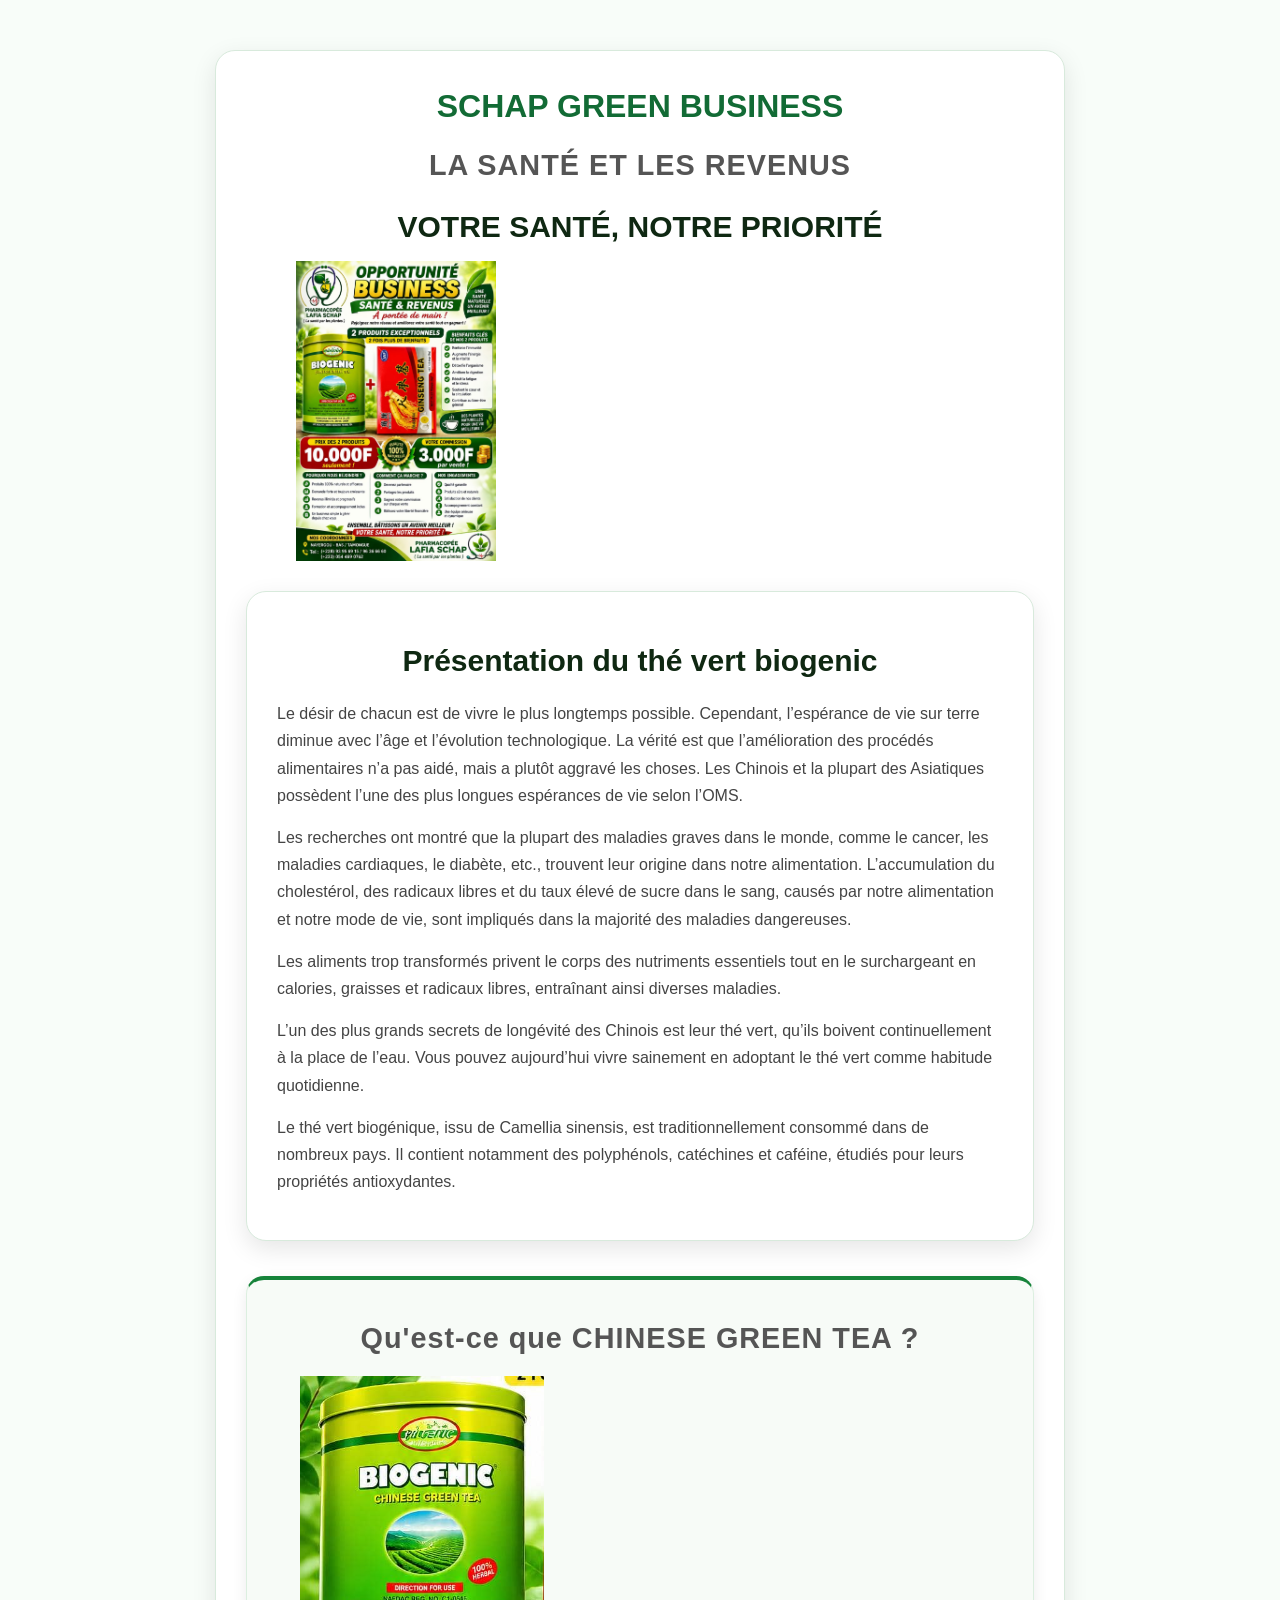
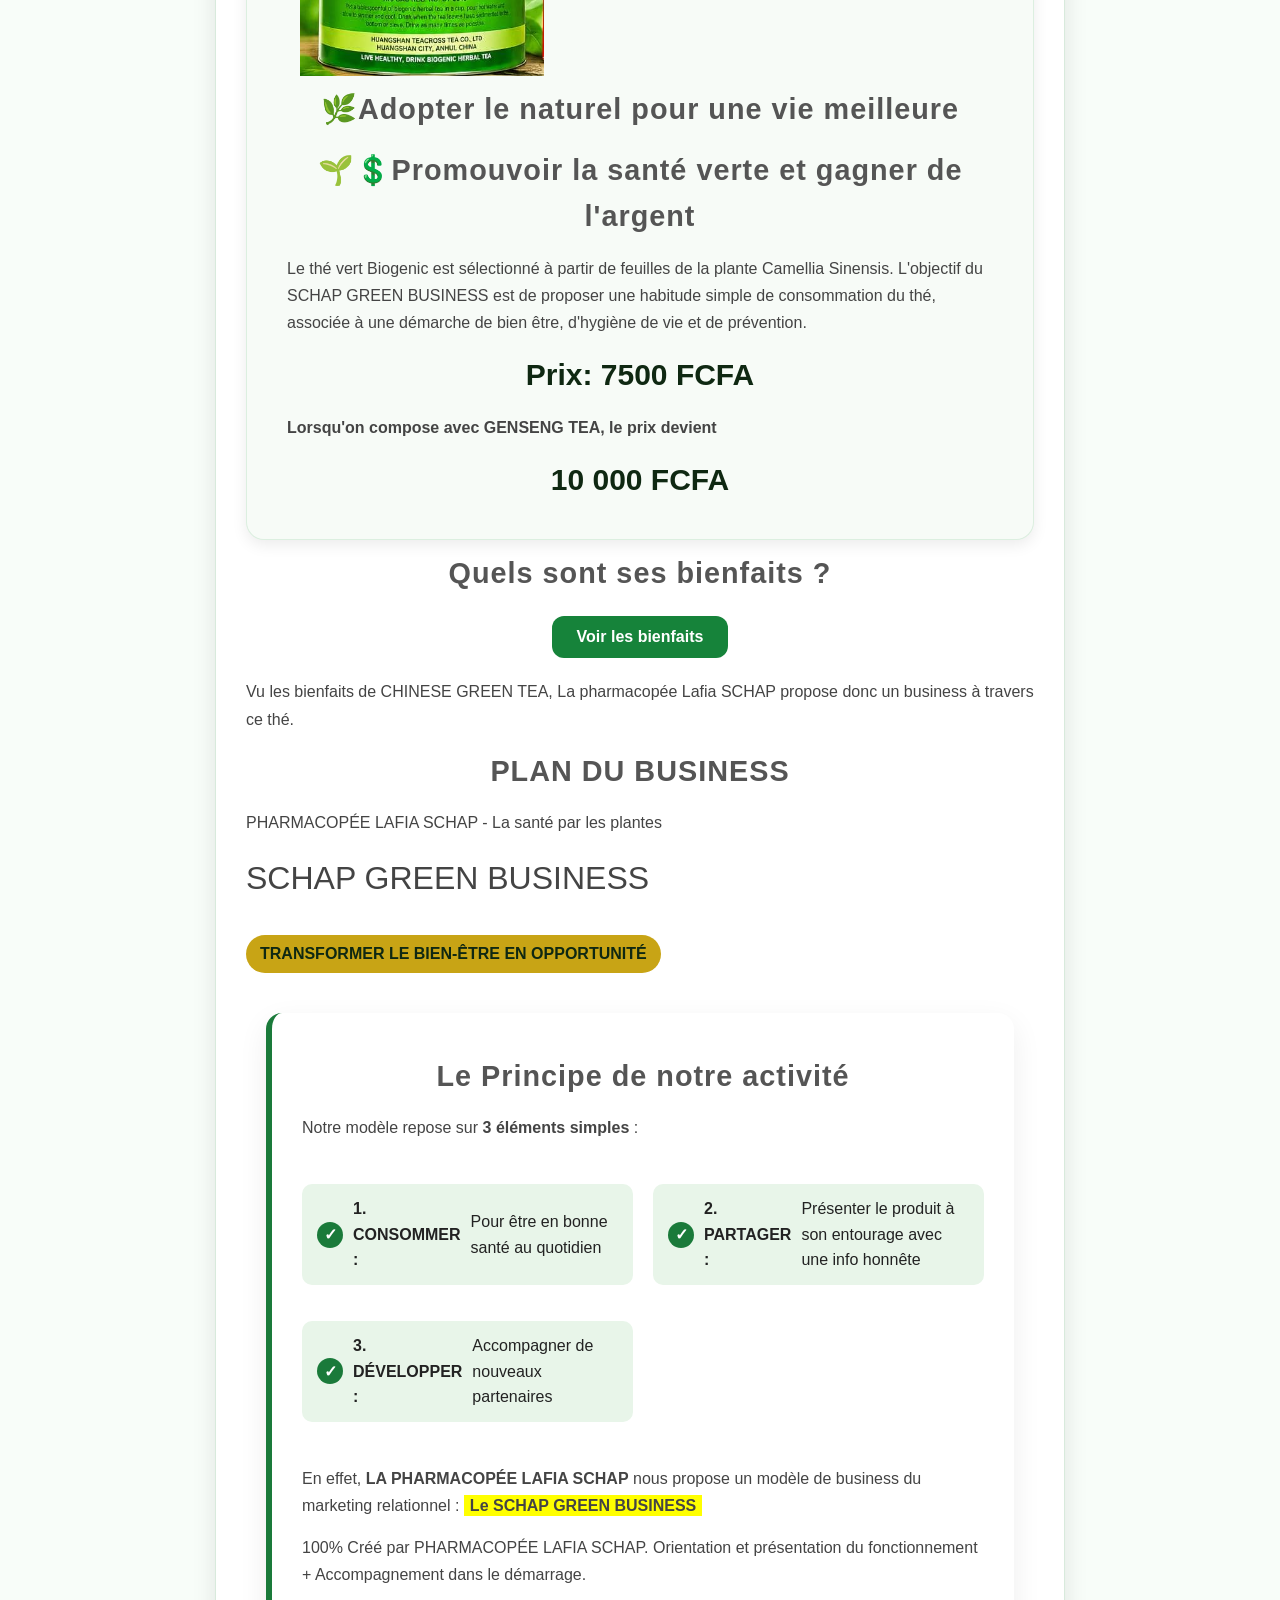
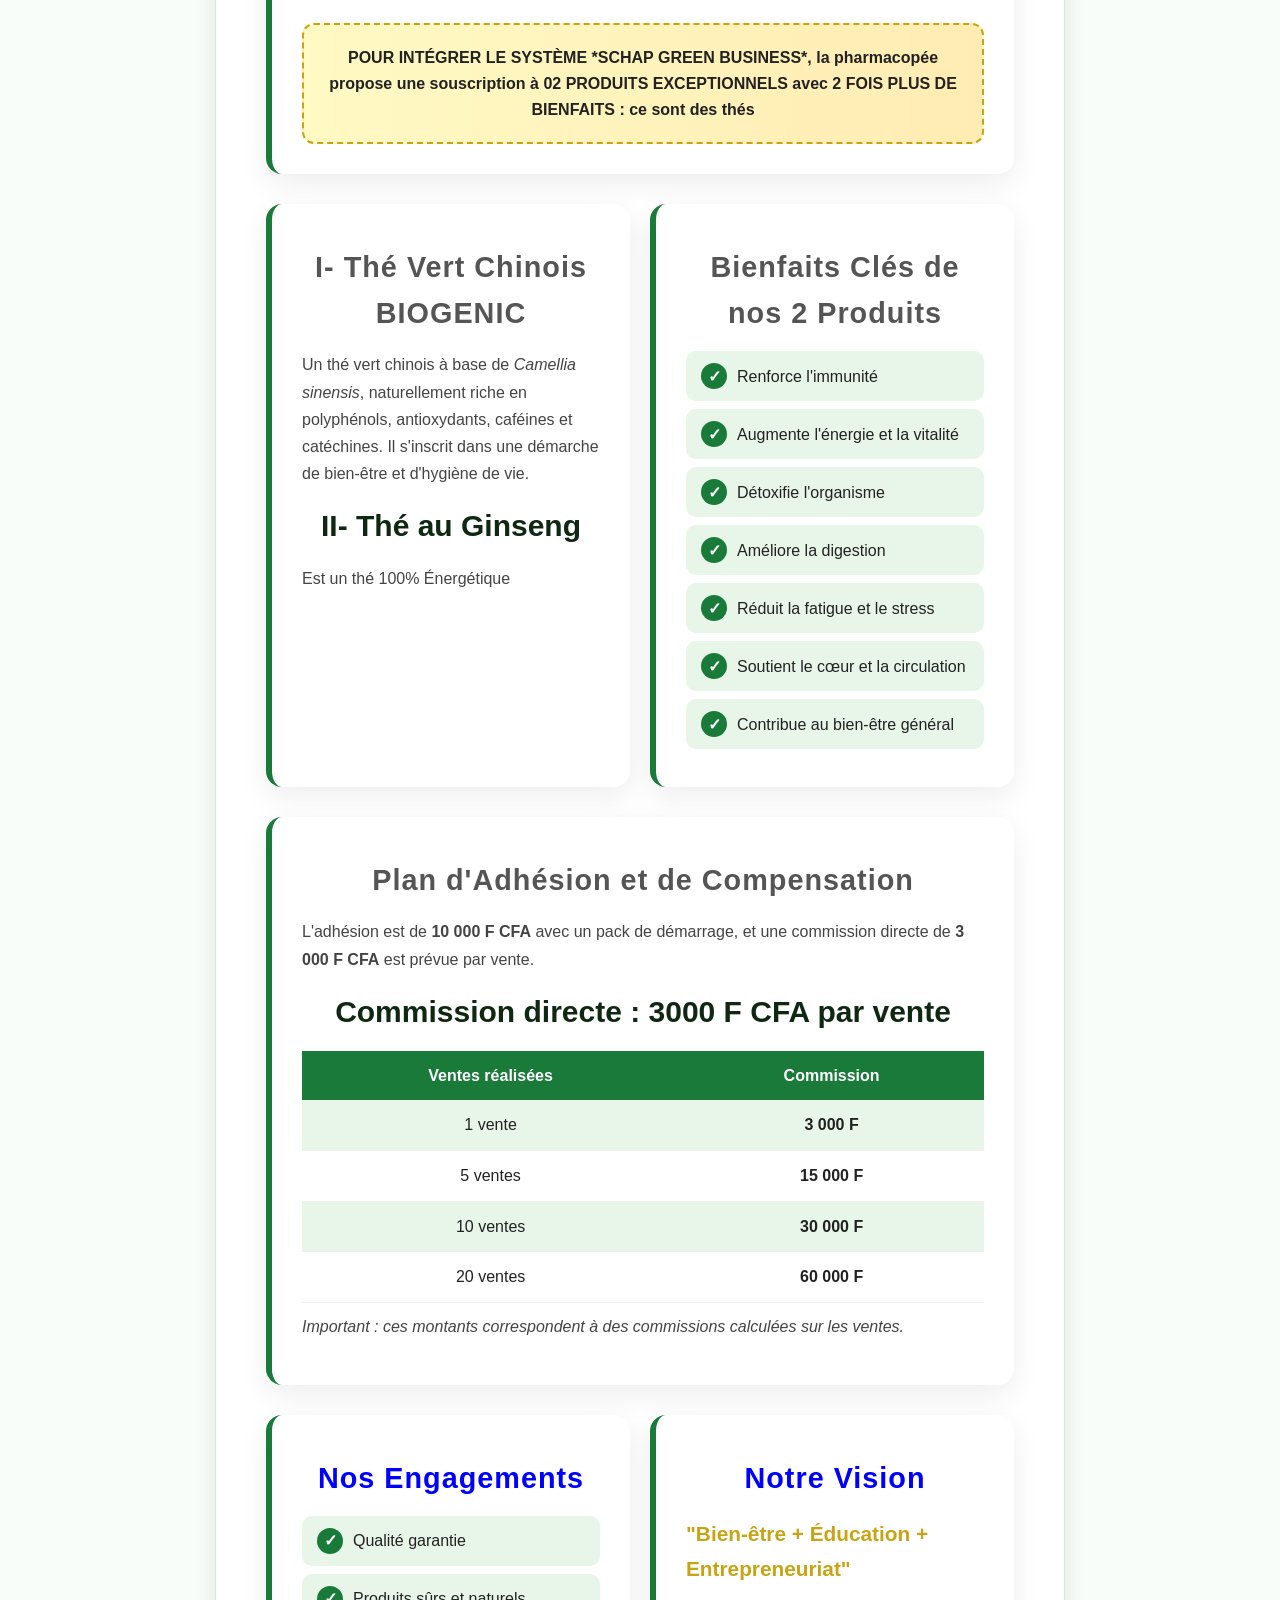
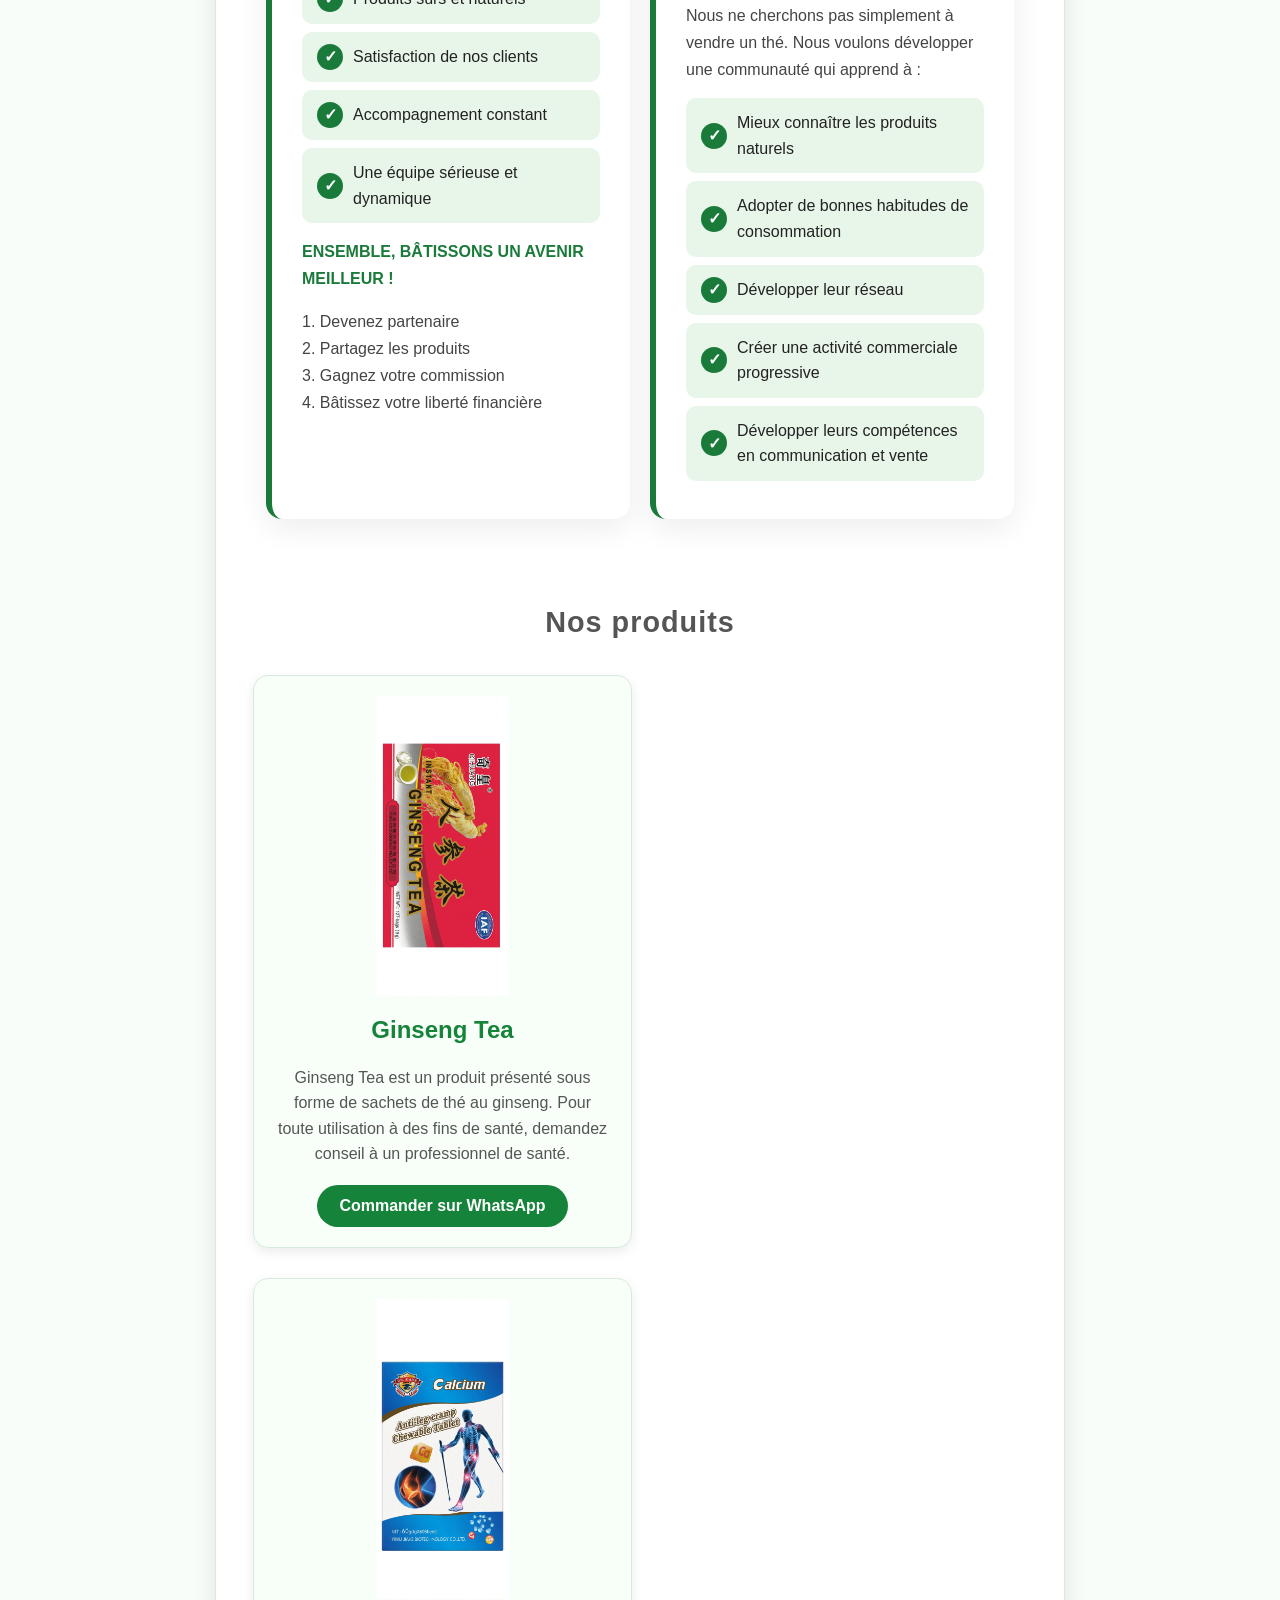
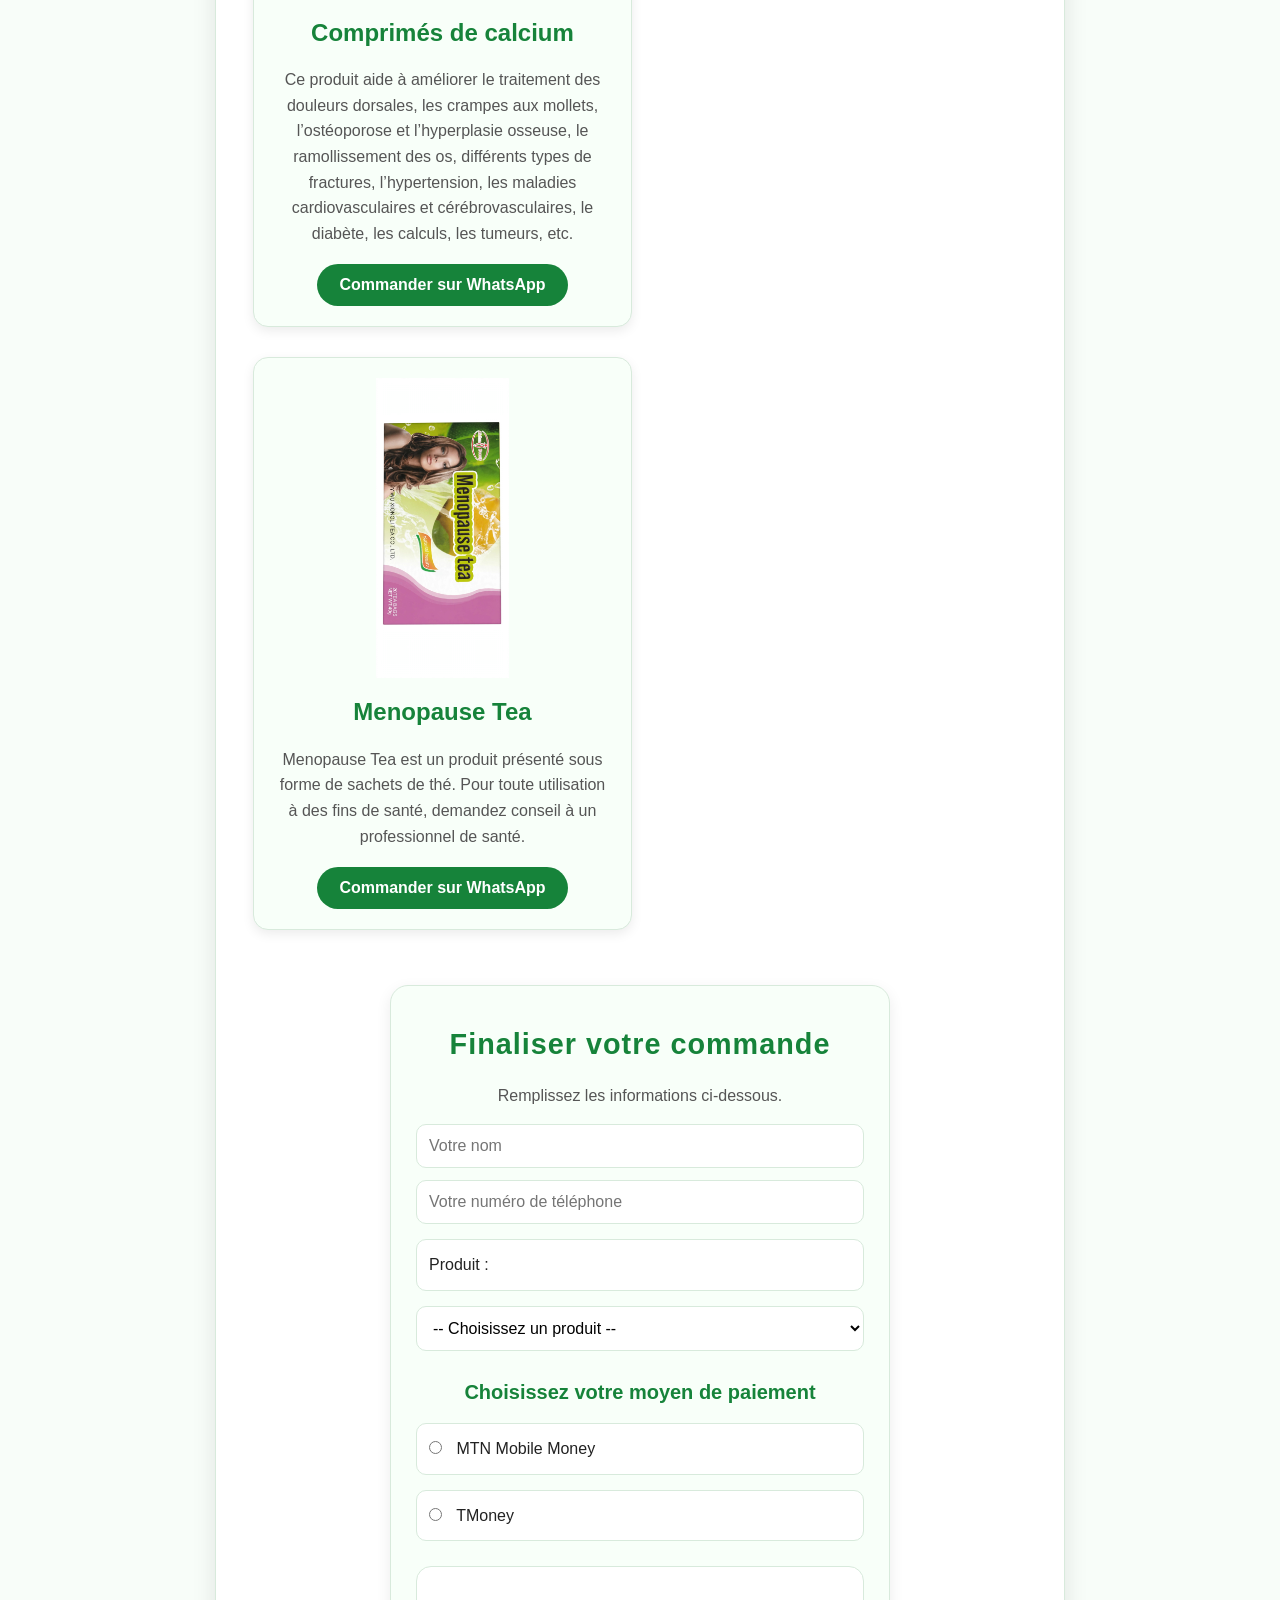
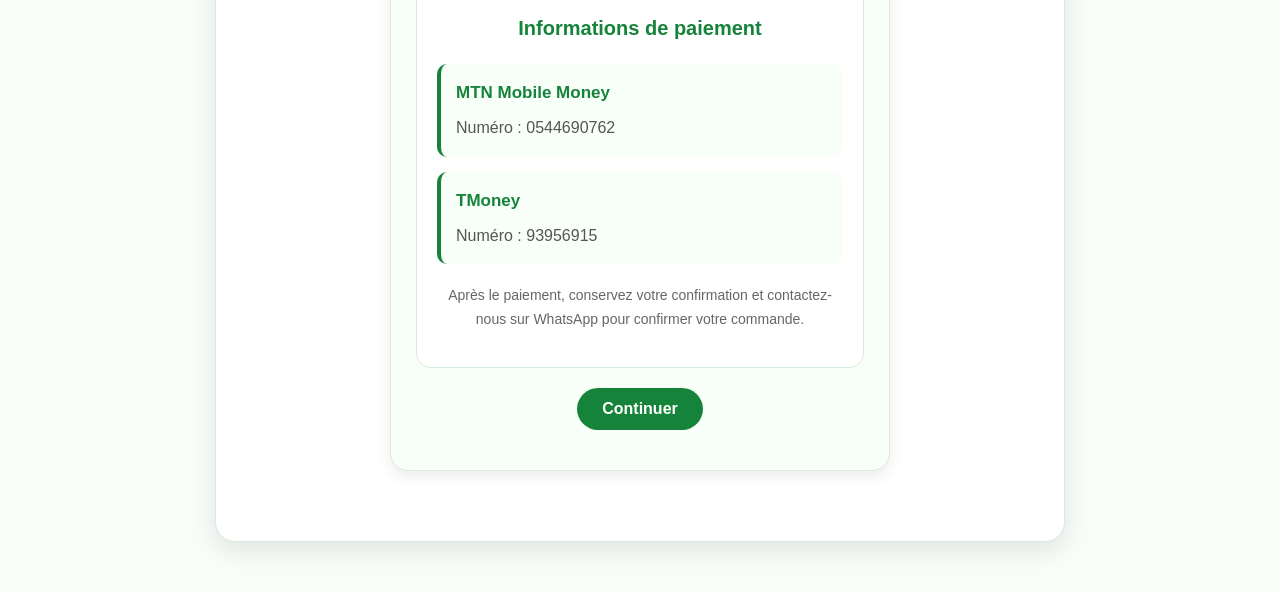
==== index.html @ 735bdfb8 "Update index.html" ====
<!DOCTYPE html>
<html lang="fr">

<head>
    <meta charset="UTF-8">
    <meta name="viewport" content="width=device-width, initial-scale=1.0">

    <title>SCHAP GREEN BUSINESS</title>

    <link rel="stylesheet" href="pharmacopee.css">
</head>

<body>

    <div class="carte1">

        <h1>SCHAP GREEN BUSINESS</h1>

        <h2>LA SANTÉ ET LES REVENUS</h2>

        <h3>VOTRE SANTÉ, NOTRE PRIORITÉ</h3>

        
<img src="business.jpg" alt="business">
        
        

        
      <div class="carte1">
          <h3>Présentation du thé vert biogenic </h3>
          <p>
              Le désir de chacun est de vivre le plus longtemps possible. Cependant, l’espérance de vie sur terre diminue avec l’âge et l’évolution technologique. La vérité est que l’amélioration des procédés alimentaires n’a pas aidé, mais a plutôt aggravé les choses. Les Chinois et la plupart des Asiatiques possèdent l’une des plus longues espérances de vie selon l’OMS.</p>
<p>Les recherches ont montré que la plupart des maladies graves dans le monde, comme le cancer, les maladies cardiaques, le diabète, etc., trouvent leur origine dans notre alimentation. L’accumulation du cholestérol, des radicaux libres et du taux élevé de sucre dans le sang, causés par notre alimentation et notre mode de vie, sont impliqués dans la majorité des maladies dangereuses.</p>
<p>Les aliments trop transformés privent le corps des nutriments essentiels tout en le surchargeant en calories, graisses et radicaux libres, entraînant ainsi diverses maladies.</p>
<p>L’un des plus grands secrets de longévité des Chinois est leur thé vert, qu’ils boivent continuellement à la place de l’eau. Vous pouvez aujourd’hui vivre sainement en adoptant le thé vert comme habitude quotidienne.
<p>Le thé vert biogénique, issu de Camellia sinensis, est traditionnellement consommé dans de nombreux pays. Il contient notamment des polyphénols, catéchines et caféine, étudiés pour leurs propriétés antioxydantes.
          </p>
      </div>

        <!-- PRÉSENTATION DU THÉ -->

        <div class="carte2">

            <h2>Qu'est-ce que CHINESE GREEN TEA ?</h2>
<img src="biogenic.jpg" alt="biogenic">
            <h2>🌿Adopter le naturel pour une vie meilleure </h2>
            <h2>🌱💲Promouvoir la santé verte et gagner de l'argent</h2>
            <p>
                Le thé vert Biogenic est sélectionné à partir
                de feuilles de la plante Camellia Sinensis.
                L'objectif du SCHAP GREEN BUSINESS est de 
                proposer une habitude simple de consommation du thé,
                associée à une démarche de bien être, d'hygiène de vie
                et de prévention.
            </p>
            <h3>Prix: 7500 FCFA</p>
                <p>Lorsqu'on compose avec GENSENG TEA, le prix devient </p>
                <h3>10 000 FCFA</h3>

        </div>


        <!-- BIENFAITS -->

        <h2>Quels sont ses bienfaits ?</h2>

        <button type="button" id="bienfaitsBtn">
            Voir les bienfaits
        </button>


        <div id="bienfaitsInfo">

            <div class="carte3">

                <h3>Cœur</h3>

                <p>
                    Les antioxidants du thé vert sont étudiés pour leur rôle potentiel 
                    dans la santé cardiovasculaire zt le maintien d'une bonne circulation.
                </p>


                <h3>AVC (Accident Vasculaire Cérébral)</h3>

                <p>
                    Une alimentation équilibrée et une bonne 
                    circulation sanguine, notamment vers le cerveau.
                </p>
                <h3>
                    Protection Antioxidante
                </h3>
                
                <p>
                    Les catéchines contribuent à lutter contre le stress oxydatif. Des recherches étudient également leur rôle potentiel dans certains mécanismes liés au développement de maladies chroniques.
                </p>
                
                <h3>Foie</h3>
                 <p>
                     Les polyphénols du thé vert font l'objet de recherches concernant leur rôle dans la protection contre le stress oxydatif.
                 </p>
                <h3>Control du poids</h3>
                <p>
                    La caféine et certaines catéchines peuvent avoir un effet modeste sur la dépense énergétique et le métabolisme des graisses.
                </p>
                <h3>Glycémie</h3>
                <p>
                    Le thé vert fait l'objet de recherches concernant son influence potentielle sur le métabolisme du glucose.
                </p>
                <h3>🦴Santé oseuse</h3>
                <p>
                    Certains travaux étudient le lien entre la consommation de thé vert et la santé des os.
                </p>
                <h3>Activité anti microbienne</h3>
                <p>
                    Certaines catéchines présentent une activité antimicrobienne étudiée en laboratoire.
                </p>
                <h3>🤧Immunité</h3>
                <p>
                    Le thé vert apporte des composés antioxydants qui participent à une alimentation favorable au fonctionnement normal de l'organisme.
                </p>
                <h3>😊Hummeur</h3>
                <p>
                    La L-théanine, naturellement présente dans le thé, est étudiée pour ses effets sur la relaxation, l'attention et l'état mental.
                </p>
                <h3>✨ Vieillissement</h3>
                <p>
                    Les antioxydants contribuent à protéger les cellules contre le stress oxydatif, phénomène associé au vieillissement cellulaire.
                </p>
                <h3>🌸 Allergies</h3>
                <p>
                    Certains constituants du thé vert sont étudiés pour leurs propriétés anti-inflammatoires et immunomodulatrices.
                </p>
                <h3>🦷 Hygiène bucco-dentaire</h3>
                <p>
                    Les catéchines possèdent une activité contre certaines bactéries buccales et peuvent contribuer à une bonne hygiène de la bouche.
                </p>
                <h3>💧 Reins</h3>
                <p>
                    Une hydratation suffisante est importante pour la fonction rénale. Le thé vert peut contribuer à l'apport hydrique, mais il ne constitue pas un traitement des maladies rénales.
                </p>
                <h3>🍵 Digestion</h3>
                <p>
                    Le thé peut accompagner la digestion et être intégré à une alimentation équilibrée.
                </p>
                <h3>🦵 Articulations</h3>
                <p>
                    Les polyphénols du thé vert sont étudiés pour leurs propriétés antioxydantes et anti-inflammatoires potentielles.
                </p>
                <h3>😁 Haleine</h3>
                <p>
                    Certaines substances du thé vert possèdent une activité antimicrobienne pouvant contribuer à une bonne hygiène buccale.
                </p>
                <h3>🩸 Circulation sanguine</h3>
                <p>
                    Les recherches sur le thé vert portent notamment sur certains facteurs cardiovasculaires et la fonction des vaisseaux sanguins.
                </p>
                <h3> 👁️ Santé visuelle</h3>
                
                  <p>
                      Les antioxydants du thé vert sont étudiés pour leur rôle potentiel dans la protection cellulaire, mais le thé vert ne doit pas être présenté comme un traitement des troubles de la vue.
                  </p>
                <h3>🩹 Régénération</h3>
                <p>
                    Une bonne alimentation, l'apport en nutriments et une bonne circulation sont importants pour les processus normaux de réparation des tissus.
                </p>
                <h3>✨ Peau et cheveux</h3>
                <p>
                    Les antioxydants du thé vert sont étudiés pour leurs effets potentiels sur la protection de la peau contre le stress oxydatif.
                </p>
                <h3>🧠 Fonction cérébrale</h3>
                <p>
                    La caféine et la L-théanine du thé peuvent contribuer à la vigilance et à l'attention. Des recherches étudient également leur rôle potentiel dans certaines fonctions cognitives.
                </p>
                <h3> 🛡️ Soutien de l'immunité</h3>
                <p>
                    Le thé vert apporte différents composés bioactifs pouvant participer au maintien général de l'organisme.
                </p>
                <h3>👀 Vigilance mentale</h3>
                <p>
                    Grâce notamment à sa teneur en caféine et en L-théanine, le thé vert peut favoriser la vigilance et l'attention.
                </p>
                <h3>⚠️ Consommation responsable</h3>
                <p>
                    Le thé vert contient de la caféine. Une consommation excessive peut notamment provoquer nervosité ou troubles du sommeil chez certaines personnes. Il est donc préférable d'éviter une consommation tardive.
                </p>

                
            </div>
            


            <!-- BOUTON DE COMMANDE DU THÉ -->

            <button
                type="button"
                class="commanderBtn"
                data-produit="Thé Biogenic Chinois">
                Commander sur WhatsApp
            </button>

        </div>
        <p>
            Vu les bienfaits de CHINESE GREEN TEA,
            La pharmacopée Lafia SCHAP propose donc
            un business à travers ce thé.
        </p>
        
        <h2>PLAN DU BUSINESS</h2>
  <p>PHARMACOPÉE LAFIA SCHAP - La santé par les plantes</p>
  <p style="font-size:2rem;margin-top:10px">SCHAP GREEN BUSINESS</p>
  <div class="badge">TRANSFORMER LE BIEN-ÊTRE EN OPPORTUNITÉ</div>
</header>

<div class="container">

  <div class="card">
    <h2>Le Principe de notre activité</h2>
    <p>Notre modèle repose sur <b>3 éléments simples</b> :</p>
    <div class="grid" style="margin-top:35px">
      <div class="pill"><b>1. CONSOMMER :</b> Pour être en bonne santé au quotidien</div>
      <div class="pill"><b>2. PARTAGER :</b> Présenter le produit à son entourage avec une info honnête</div>
      <div class="pill"><b>3. DÉVELOPPER :</b> Accompagner de nouveaux partenaires</div>
    </div>
    <p style="margin-top:35px">En effet, <b>LA PHARMACOPÉE LAFIA SCHAP</b> nous propose un modèle de business du marketing relationnel : <b style="background:yellow;padding:2px 6px">Le SCHAP GREEN BUSINESS</b></p>
    <p>100% Créé par PHARMACOPÉE LAFIA SCHAP. Orientation et présentation du fonctionnement + Accompagnement dans le démarrage.</p>
    <div class="highlight" style="margin-top:35px">POUR INTÉGRER LE SYSTÈME *SCHAP GREEN BUSINESS*, la pharmacopée propose une souscription à 02 PRODUITS EXCEPTIONNELS avec 2 FOIS PLUS DE BIENFAITS : ce sont des thés</div>
  </div>

  <div class="grid">
    <div class="card">
      <h2>I- Thé Vert Chinois BIOGENIC</h2>
      <p>Un thé vert chinois à base de <i>Camellia sinensis</i>, naturellement riche en polyphénols, antioxydants, caféines et catéchines. Il s'inscrit dans une démarche de bien-être et d'hygiène de vie.</p>
      <h3>II- Thé au Ginseng</h3>
      <p>Est un thé 100% Énergétique</p>
    </div>
    <div class="card">
      <h2>Bienfaits Clés de nos 2 Produits</h2>
      <div class="pill">Renforce l'immunité</div>
      <div class="pill">Augmente l'énergie et la vitalité</div>
      <div class="pill">Détoxifie l'organisme</div>
      <div class="pill">Améliore la digestion</div>
      <div class="pill">Réduit la fatigue et le stress</div>
      <div class="pill">Soutient le cœur et la circulation</div>
      <div class="pill">Contribue au bien-être général</div>
    </div>
  </div>

  <div class="card">
    <h2>Plan d'Adhésion et de Compensation</h2>
    <p>L'adhésion est de <b>10 000 F CFA</b> avec un pack de démarrage, et une commission directe de <b>3 000 F CFA</b> est prévue par vente.</p>
    <h3>Commission directe : 3000 F CFA par vente</h3>
    <table class="commission-table">
      <tr><th>Ventes réalisées</th><th>Commission</th></tr>
      <tr><td>1 vente</td><td><b>3 000 F</b></td></tr>
      <tr><td>5 ventes</td><td><b>15 000 F</b></td></tr>
      <tr><td>10 ventes</td><td><b>30 000 F</b></td></tr>
      <tr><td>20 ventes</td><td><b>60 000 F</b></td></tr>
    </table>
    <p style="margin-top:10px;font-style:italic">Important : ces montants correspondent à des commissions calculées sur les ventes.</p>
  </div>

  <div class="grid">
    <div class="card">
      <h2 style="color: blue">Nos Engagements</h2>
      <div class="pill">Qualité garantie</div>
      <div class="pill">Produits sûrs et naturels</div>
      <div class="pill">Satisfaction de nos clients</div>
      <div class="pill">Accompagnement constant</div>
      <div class="pill">Une équipe sérieuse et dynamique</div>
      <p style="margin-top:15px;font-weight:bold;color:var(--green)">ENSEMBLE, BÂTISSONS UN AVENIR MEILLEUR !</p>
      <p>1. Devenez partenaire<br>2. Partagez les produits<br>3. Gagnez votre commission<br>4. Bâtissez votre liberté financière</p>
    </div>
    <div class="card">
      <h2 style="color: blue">Notre Vision</h2>
      <p style="font-size:1.3rem;font-weight:bold;color:var(--gold)">"Bien-être + Éducation + Entrepreneuriat"</p>
      <p style="margin-top:10px">Nous ne cherchons pas simplement à vendre un thé. Nous voulons développer une communauté qui apprend à :</p>
      <div class="pill">Mieux connaître les produits naturels</div>
      <div class="pill">Adopter de bonnes habitudes de consommation</div>
      <div class="pill">Développer leur réseau</div>
      <div class="pill">Créer une activité commerciale progressive</div>
      <div class="pill">Développer leurs compétences en communication et vente</div>
    </div>
  </div>

</div>



            
        
            

    


    

    <!-- NOS PRODUITS -->

<h2>Nos produits</h2>

<div class="produit">

    <img src="ginseng.jpg" alt="Ginseng">

    <h3>Ginseng Tea</h3>

    <p>
        Ginseng Tea est un produit présenté sous forme de sachets
        de thé au ginseng. Pour toute utilisation à des fins de
        santé, demandez conseil à un professionnel de santé.
    </p>

    <button
        type="button"
        class="commanderBtn"
        data-produit="Ginseng Tea">
        Commander sur WhatsApp
    </button>

</div>


<div class="produit">

    <img src="calcium.jpg" alt="Comprimés de calcium">

    <h3>Comprimés de calcium</h3>

    <p>
        Ce produit aide à améliorer le traitement des douleurs dorsales, les crampes aux mollets, l’ostéoporose et l’hyperplasie osseuse, le ramollissement des os, différents types de fractures, l’hypertension, les maladies cardiovasculaires et cérébrovasculaires, le diabète, les calculs, les tumeurs, etc.
    </p>

    <button
        type="button"
        class="commanderBtn"
        data-produit="Comprimés de calcium">
        Commander sur WhatsApp
    </button>

</div>


<div class="produit">

    <img src="menopause.jpg" alt="Menopause Tea">

    <h3>Menopause Tea</h3>

    <p>
        Menopause Tea est un produit présenté sous forme de
        sachets de thé. Pour toute utilisation à des fins de
        santé, demandez conseil à un professionnel de santé.
    </p>

    <button
        type="button"
        class="commanderBtn"
        data-produit="Menopause Tea">
        Commander sur WhatsApp
    </button>

</div>
<!-- COMMANDE ET PAIEMENT -->

<div class="paiement">

    <h2>Finaliser votre commande</h2>

    <p>Remplissez les informations ci-dessous.</p>

    <input
        type="text"
        id="nomClient"
        placeholder="Votre nom"
    >

    <input
        type="tel"
        id="telephoneClient"
        placeholder="Votre numéro de téléphone"
    >

    <label for="produitCommande">
        Produit :
    </label>

    <select id="produitCommande">

        <option value="">
            -- Choisissez un produit --
        </option>

        <option value="Thé Biogenic Chinois">
            Thé Biogenic Chinois
        </option>

        <option value="Ginseng Tea">
            Ginseng Tea
        </option>

        <option value="Comprimés de calcium">
            Comprimés de calcium
        </option>

        <option value="Menopause Tea">
            Menopause Tea
        </option>

    </select>

    <h3>Choisissez votre moyen de paiement</h3>

    <label>
        <input
            type="radio"
            name="paiement"
            value="MTN Mobile Money"
        >
        MTN Mobile Money
    </label>

    <label>
        <input
            type="radio"
            name="paiement"
            value="TMoney"
        >
        TMoney
    </label>
<div class="informationsPaiement">

    <h3>Informations de paiement</h3>

    <div class="moyenPaiement">
        <strong>MTN Mobile Money</strong>
        <p>Numéro : 0544690762</p>
    </div>

    <div class="moyenPaiement">
        <strong>TMoney</strong>
        <p>Numéro : 93956915</p>
    </div>

    <p class="notePaiement">
        Après le paiement, conservez votre confirmation
        et contactez-nous sur WhatsApp pour confirmer votre commande.
    </p>

</div>
    <button type="button" id="continuerPaiementBtn">
        Continuer
    </button>

    <p id="paiementMessage"></p>

</div>
    <!-- JAVASCRIPT -->

    <script src="pharmacopee.js"></script>

</body>

</html>
---- pharmacopee.css ----
/* ========================================
   STYLE GENERAL
======================================== */

body {
    margin: 0;
    padding: 20px;
    background-color: #eef5ee;
    font-family: Arial, sans-serif;
}


/* ========================================
   TITRES
======================================== */

h1 {
    text-align: center;
    color: #16833a;
    font-size: 30px;
    margin-bottom: 10px;
    animation: apparitionTitre 1s ease;
}

h2 {
    text-align: center;
    color: #16833a;
    font-size: 20px;
    margin-bottom: 20px;
    animation: apparitionSousTitre 1s ease 0.3s;
    animation-fill-mode: both;
}

h3 {
    text-align: center;
    color: #0645d6;
    font-size: 30px;
    margin: 25px 0;
    animation: apparitionPriorite 1s ease 0.6s;
    animation-fill-mode: both;
}


/* ========================================
   ANIMATIONS DES TITRES
======================================== */

@keyframes apparitionTitre {
    from {
        opacity: 0;
        transform: translateY(-20px);
    }

    to {
        opacity: 1;
        transform: translateY(0);
    }
}

@keyframes apparitionSousTitre {
    from {
        opacity: 0;
        transform: translateY(-10px);
    }

    to {
        opacity: 1;
        transform: translateY(0);
    }
}

@keyframes apparitionPriorite {
    from {
        opacity: 0;
        transform: scale(0.9);
    }

    to {
        opacity: 1;
        transform: scale(1);
    }
}


/* ========================================
   PARAGRAPHES
======================================== */

p {
    text-align: left;
    background-color: transparent;
    font-size: 16px;
    line-height: 1.7;
    color: #444;
    margin: 15px 0;
}


/* ========================================
   CARTE PRINCIPALE
======================================== */

.carte1 {
    width: 100%;
    max-width: 650px;
    margin: 30px auto;
    padding: 30px;
    box-sizing: border-box;
    background-color: white;
    border: 3px solid red;
    border-radius: 25px;
    box-shadow: 0 10px 30px rgba(0, 0, 0, 0.18);
}


/* ========================================
   PREMIERE CARTE INTERIEURE
======================================== */

.carte2 {
    width: 100%;
    margin-top: 35px;
    padding: 25px;
    box-sizing: border-box;
    background-color: #f7fbf7;
    border-radius: 18px;
    border: 1px solid #dcefe0;
    border-top: 4px solid #16833a;
    box-shadow: 0 5px 15px rgba(0, 0, 0, 0.08);
    transition: 0.3s ease;
}

.carte2:hover {
    transform: translateY(-3px);
    box-shadow: 0 8px 20px rgba(0, 0, 0, 0.12);
}

.carte2 h2 {
    color: #16833a;
}

.carte2 p {
    padding: 0 15px;
}


/* ========================================
   CARTE DES BIENFAITS
======================================== */

.carte3 {
    width: 100%;
    margin-top: 30px;
    padding: 25px;
    box-sizing: border-box;
    background-color: #ffffff;
    border-radius: 18px;
    border: 1px solid #dcefe0;
    border-left: 4px solid #16833a;
    box-shadow: 0 5px 15px rgba(0, 0, 0, 0.08);
}

.carte3 h3 {
    color: #0645d6;
    font-size: 28px;
    margin: 25px 0 15px;
}


/* ========================================
   BOUTON VOIR LES BIENFAITS
======================================== */

#bienfaitsBtn {
    display: block;
    margin: 20px auto;
    padding: 12px 25px;
    border: none;
    border-radius: 12px;
    background-color: #16833a;
    color: white;
    font-size: 16px;
    font-weight: bold;
    cursor: pointer;
    transition: 0.3s ease;
}

#bienfaitsBtn:hover {
    background-color: #0f632b;
    transform: translateY(-2px);
    box-shadow: 0 6px 18px rgba(22, 131, 58, 0.35);
}

#bienfaitsBtn:active {
    transform: scale(0.95);
}


/* ========================================
   AFFICHAGE DES BIENFAITS
======================================== */
/* ================================
   BIENFAITS
================================ */

#bienfaitsInfo {
    display: none;
}

#bienfaitsInfo.visible {
    display: block;
}

.carte3 {
    background-color: white;
    border: 2px solid #16833a;
    border-radius: 15px;
    padding: 20px;
    margin-top: 20px;
    box-shadow: 0 4px 10px rgba(0, 0, 0, 0.15);
}


/* ========================================
   ANIMATION DES PARAGRAPHES PRINCIPAUX
======================================== */

.carte1 > p {
    opacity: 0;
    transform: translateY(15px);
    animation: apparitionTexte 0.8s ease forwards;
}

.carte1 > p:nth-of-type(1) {
    animation-delay: 0.8s;
}

.carte1 > p:nth-of-type(2) {
    animation-delay: 1.1s;
}

.carte1 > p:nth-of-type(3) {
    animation-delay: 1.4s;
}

@keyframes apparitionTexte {
    from {
        opacity: 0;
        transform: translateY(15px);
    }

    to {
        opacity: 1;
        transform: translateY(0);
    }
}


/* ========================================
   PRODUITS
======================================== */

.produit {
    background-color: white;

    width: 100%;
    max-width: 500px;

    margin: 30px auto;
    padding: 25px;

    box-sizing: border-box;

    border-radius: 15px;

    text-align: center;

    box-shadow: 0 4px 12px rgba(0, 0, 0, 0.1);
}

.produit h3 {
    font-size: 24px;
    color: #16833a;
}


/* ========================================
   BOUTONS WHATSAPP
======================================== */

.commanderBtn {
    background-color: #25D366;

    color: white;

    border: none;

    padding: 12px 20px;

    border-radius: 8px;

    font-size: 16px;

    font-weight: bold;

    cursor: pointer;

    margin-top: 15px;

    transition: 0.3s ease;
}

.commanderBtn:hover {
    background-color: #128C7E;
    transform: scale(1.03);
}

.commanderBtn:active {
    transform: scale(0.97);
}


/* ========================================
   RESPONSIVE TELEPHONE
======================================== */

@media (max-width: 600px) {

    body {
        padding: 10px;
    }

    .carte1 {
        padding: 20px;
        border-radius: 20px;
    }

    h1 {
        font-size: 25px;
    }

    h2 {
        font-size: 19px;
    }

    h3 {
        font-size: 24px;
    }

    .carte2,
    .carte3,
    .produit {
        padding: 18px;
    }

    p {
        font-size: 15px;
    }

    .commanderBtn {
        width: 100%;
    }
       }
/* =========================
   EN-TÊTE PROFESSIONNEL
   ========================= */

.carte1 h1 {
    font-size: 32px;
    color: #126b35;
    margin-bottom: 8px;
    text-align: center;
}

.carte1 h2 {
    color: #16833a;
    text-align: center;
    margin-top: 10px;
}

.carte1 h2 {
    text-align: center;
    color: #555;
    letter-spacing: 1px;
}
/* =========================
   CARTES DES PRODUITS
   ========================= */

.produit {
    background: #f8fff9;
    border: 1px solid #d8eadc;
    border-radius: 15px;
    padding: 20px;
    margin-top: 25px;
    box-shadow: 0 4px 12px rgba(0, 0, 0, 0.08);
    transition: transform 0.2s ease, box-shadow 0.2s ease;
}

.produit:hover {
    transform: translateY(-3px);
    box-shadow: 0 7px 18px rgba(0, 0, 0, 0.12);
}

.produit h3 {
    color: #16833a;
    margin-top: 0;
    margin-bottom: 10px;
    text-align: center;
}

.produit p {
    color: #555;
    line-height: 1.6;
    text-align: center;
}
/* =========================
   BOUTONS WHATSAPP
   ========================= */

.commanderBtn {
    display: block;
    margin: 18px auto 0;
    padding: 12px 22px;
    border: none;
    border-radius: 25px;
    background-color: #16833a;
    color: white;
    font-size: 16px;
    font-weight: bold;
    cursor: pointer;
    transition: transform 0.2s ease, box-shadow 0.2s ease;
}

.commanderBtn:hover {
    transform: translateY(-2px);
    box-shadow: 0 5px 12px rgba(0, 0, 0, 0.15);
}

.commanderBtn:active {
    transform: scale(0.97);
}
/* =========================
   CARTE PRINCIPALE
   ========================= */

.carte1 {
    max-width: 850px;
    margin: 30px auto;
    padding: 30px;
    background-color: white;
    border-radius: 20px;
    border: 1px solid #d8eadc;
    box-shadow: 0 8px 25px rgba(0, 0, 0, 0.10);
}

/* Texte principal */

.carte1 > p {
    color: #444;
    line-height: 1.7;
    font-size: 16px;
}

/* =========================
   ARRIÈRE-PLAN
   ========================= */

body {
    margin: 0;
    padding: 20px;
    background: linear-gradient(135deg, #eaf8ee, #f8fff9);
    font-family: Arial, sans-serif;
}
/* =========================
   IMAGES DES PRODUITS
   ========================= */

.produit img {
    display: block;
    width: 100%;
    max-width: 300px;
    height: 250px;
    object-fit: contain;
    margin: 0 auto 15px;
    border-radius: 12px;
}
/* =========================
   GRILLE DES PRODUITS
   ========================= */

.produit {
    display: inline-block;
    vertical-align: top;
    width: calc(50% - 15px);
    margin: 15px 7px;
    box-sizing: border-box;
}

/* Images des produits */

.produit img {
    display: block;
    width: 100%;
    max-width: 280px;
    height: 230px;
    object-fit: contain;
    margin: 0 auto 15px;
    border-radius: 12px;
}

/* Sur téléphone : une seule carte par ligne */

@media (max-width: 600px) {

    .produit {
        display: block;
        width: 100%;
        margin: 20px 0;
    }

}
/* =========================
   MOYENS DE PAIEMENT
   ========================= */

.paiement {
    width: 100%;
    max-width: 500px;
    margin: 40px auto;
    padding: 25px;
    box-sizing: border-box;
    background-color: #f8fff9;
    border: 1px solid #d8eadc;
    border-radius: 18px;
    box-shadow: 0 5px 15px rgba(0, 0, 0, 0.08);
    text-align: center;
}

.paiement h2 {
    color: #16833a;
    margin-bottom: 10px;
}

.paiement p {
    text-align: center;
    color: #555;
}

.paiement label {
    display: block;
    margin: 15px 0;
    padding: 12px;
    background-color: white;
    border: 1px solid #d8eadc;
    border-radius: 10px;
    cursor: pointer;
    text-align: left;
}

.paiement label:hover {
    background-color: #eef9f0;
}

.paiement input {
    margin-right: 10px;
}

#continuerPaiementBtn {
    display: block;
    margin: 20px auto 0;
    padding: 12px 25px;
    border: none;
    border-radius: 25px;
    background-color: #16833a;
    color: white;
    font-size: 16px;
    font-weight: bold;
    cursor: pointer;
}

#continuerPaiementBtn:hover {
    background-color: #0f632b;
   }
/* =========================
   FORMULAIRE DE COMMANDE
   ========================= */

.paiement input[type="text"],
.paiement input[type="tel"],
.paiement select {
    display: block;
    width: 100%;
    padding: 12px;
    margin: 12px 0;
    box-sizing: border-box;
    border: 1px solid #d8eadc;
    border-radius: 10px;
    background-color: white;
    font-size: 16px;
    outline: none;
}

.paiement input[type="text"]:focus,
.paiement input[type="tel"]:focus,
.paiement select:focus {
    border-color: #16833a;
    box-shadow: 0 0 5px rgba(22, 131, 58, 0.2);
}

.paiement h3 {
    color: #16833a;
    font-size: 20px;
    margin: 25px 0 15px;
    text-align: center;
}

.paiement label {
    font-size: 16px;
}
.paiement {
    background-color: #f8fff9 !important;
}
/* =========================
   INFORMATIONS DE PAIEMENT
   ========================= */

.informationsPaiement {
    margin-top: 25px;
    padding: 20px;
    background-color: white;
    border: 1px solid #d8eadc;
    border-radius: 15px;
}

.informationsPaiement h3 {
    color: #16833a;
    font-size: 20px;
    margin-bottom: 20px;
}

.moyenPaiement {
    margin: 15px 0;
    padding: 15px;
    background-color: #f8fff9;
    border-left: 4px solid #16833a;
    border-radius: 10px;
    text-align: left;
}

.moyenPaiement strong {
    color: #16833a;
    font-size: 17px;
}

.moyenPaiement p {
    margin: 8px 0 0;
    text-align: left;
    font-size: 16px;
}

.notePaiement {
    margin-top: 20px !important;
    font-size: 14px !important;
    color: #666 !important;
    text-align: center !important;
}
.carte1 img {
    display: block;
    width: 100%;
    max-width: 300px;
    height: 300px;
    object-fit: contain;
    margin: 1 auto 15px;
    border-radius: 20px;
}
.carte1 img {
    display: block;
    width: 100%;
    max-width: 300px;
    height: 300px;
    object-fit: contain;
    margin: 1 auto 15px;
    border-radius: 20px;
}
:root{--green:#1a7a3a;--light:#e8f5e9;--gold:#c8a415;--dark:#0f2812}
  *{margin:0;padding:0;box-sizing:border-box;font-family:'Segoe UI',sans-serif}
  body{background:#f8fdf9;color:#222;line-height:1.6}
  header{background:linear-gradient(135deg,var(--dark),var(--green));color:white;padding:60px 20px;text-align:center}
  header h1{font-size:2.8rem;letter-spacing:2px}
  header p{margin-top:10px;font-size:1.2rem;opacity:.9}
  .badge{display:inline-block;background:var(--gold);color:var(--dark);padding:6px 14px;border-radius:20px;font-weight:bold;margin-top:15px}
  .container{max-width:1000px;margin:auto;padding:40px 20px}
  .card{background:white;border-radius:16px;padding:30px;box-shadow:0 10px 30px rgba(0,0,0,.07);margin-bottom:30px;border-left:6px solid var(--green)}
  .grid{display:grid;grid-template-columns:repeat(auto-fit,minmax(250px,1fr));gap:20px}
  h2{color:var(--green);margin-bottom:15px;font-size:1.8rem}
  h3{color:var(--dark);margin:15px 0 10px}
  .pill{background:var(--light);border-radius:10px;padding:12px 15px;margin:8px 0;display:flex;gap:10px;align-items:center}
  .pill::before{content:"✓";background:var(--green);color:white;width:26px;height:26px;border-radius:50%;display:grid;place-items:center;font-weight:bold;flex-shrink:0}
  .commission-table{width:100%;border-collapse:collapse;margin-top:15px}
  .commission-table th{background:var(--green);color:white;padding:12px}
  .commission-table td{padding:12px;border-bottom:1px solid #eee;text-align:center}
  .commission-table tr:nth-child(even){background:var(--light)}
  .highlight{background:linear-gradient(90deg,#fff9c4,#ffecb3);border:2px dashed var(--gold);padding:20px;border-radius:12px;text-align:center;font-weight:bold}
  footer{background:var(--dark);color:white;padding:40px 20px;text-align:center}
  .btn{display:inline-block;background:var(--green);color:white;padding:14px 28px;border-radius:30px;text-decoration:none;font-weight:bold;margin-top:15px}
  .btn:hover{background:var(--dark)}
.h2{
   color: blue
}
.h3{
   color: green
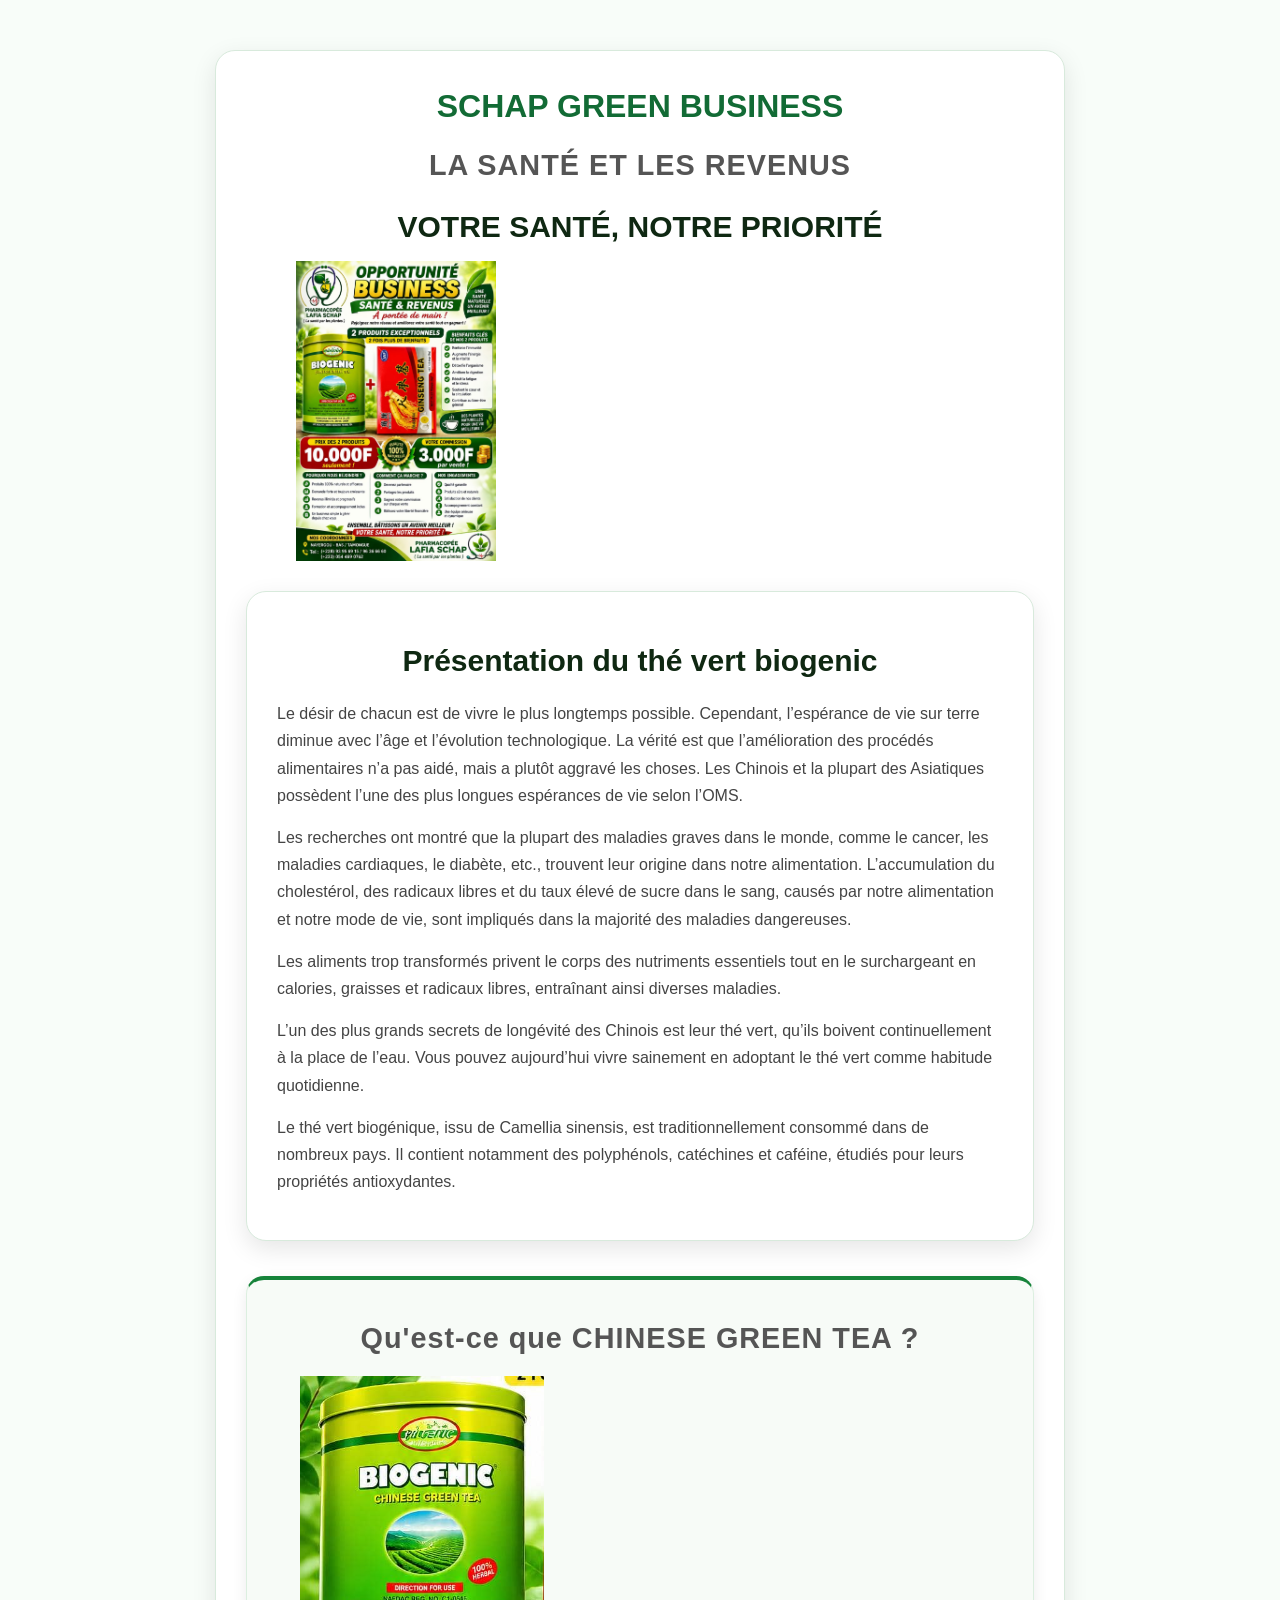
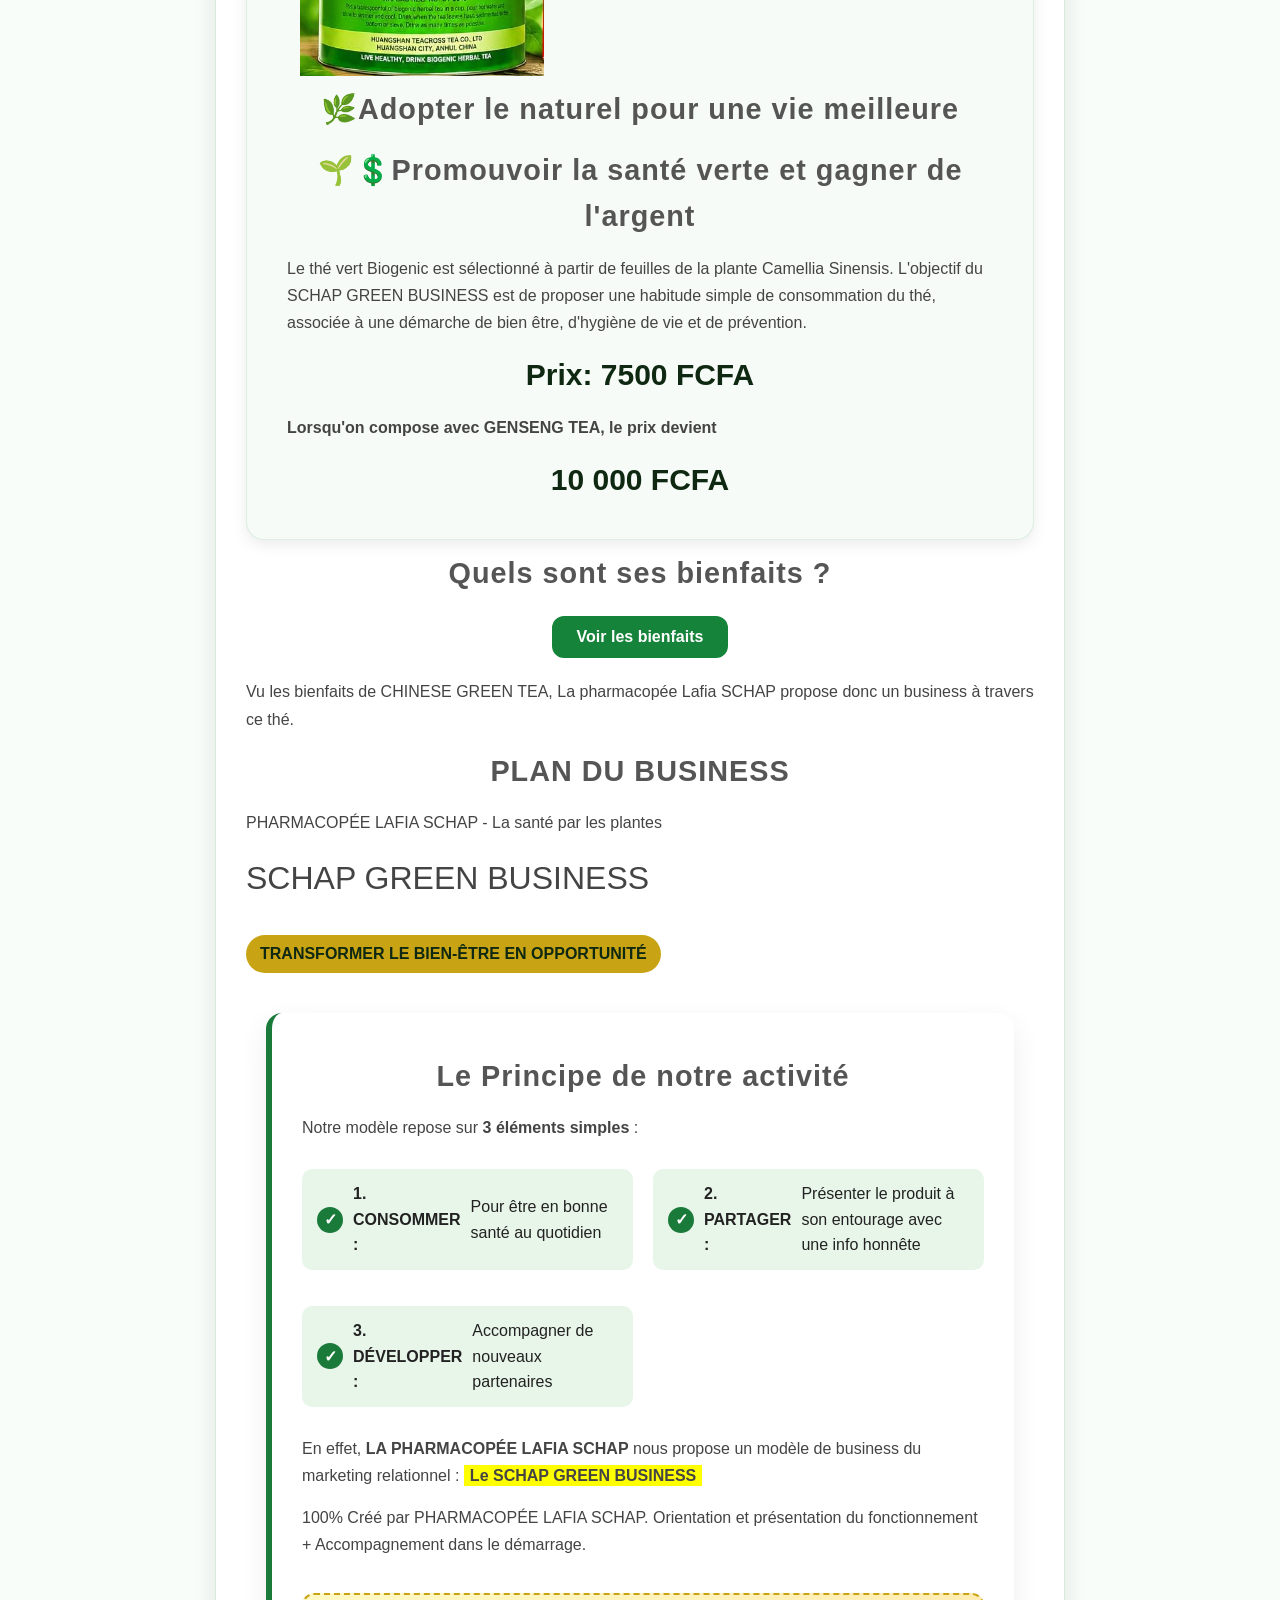
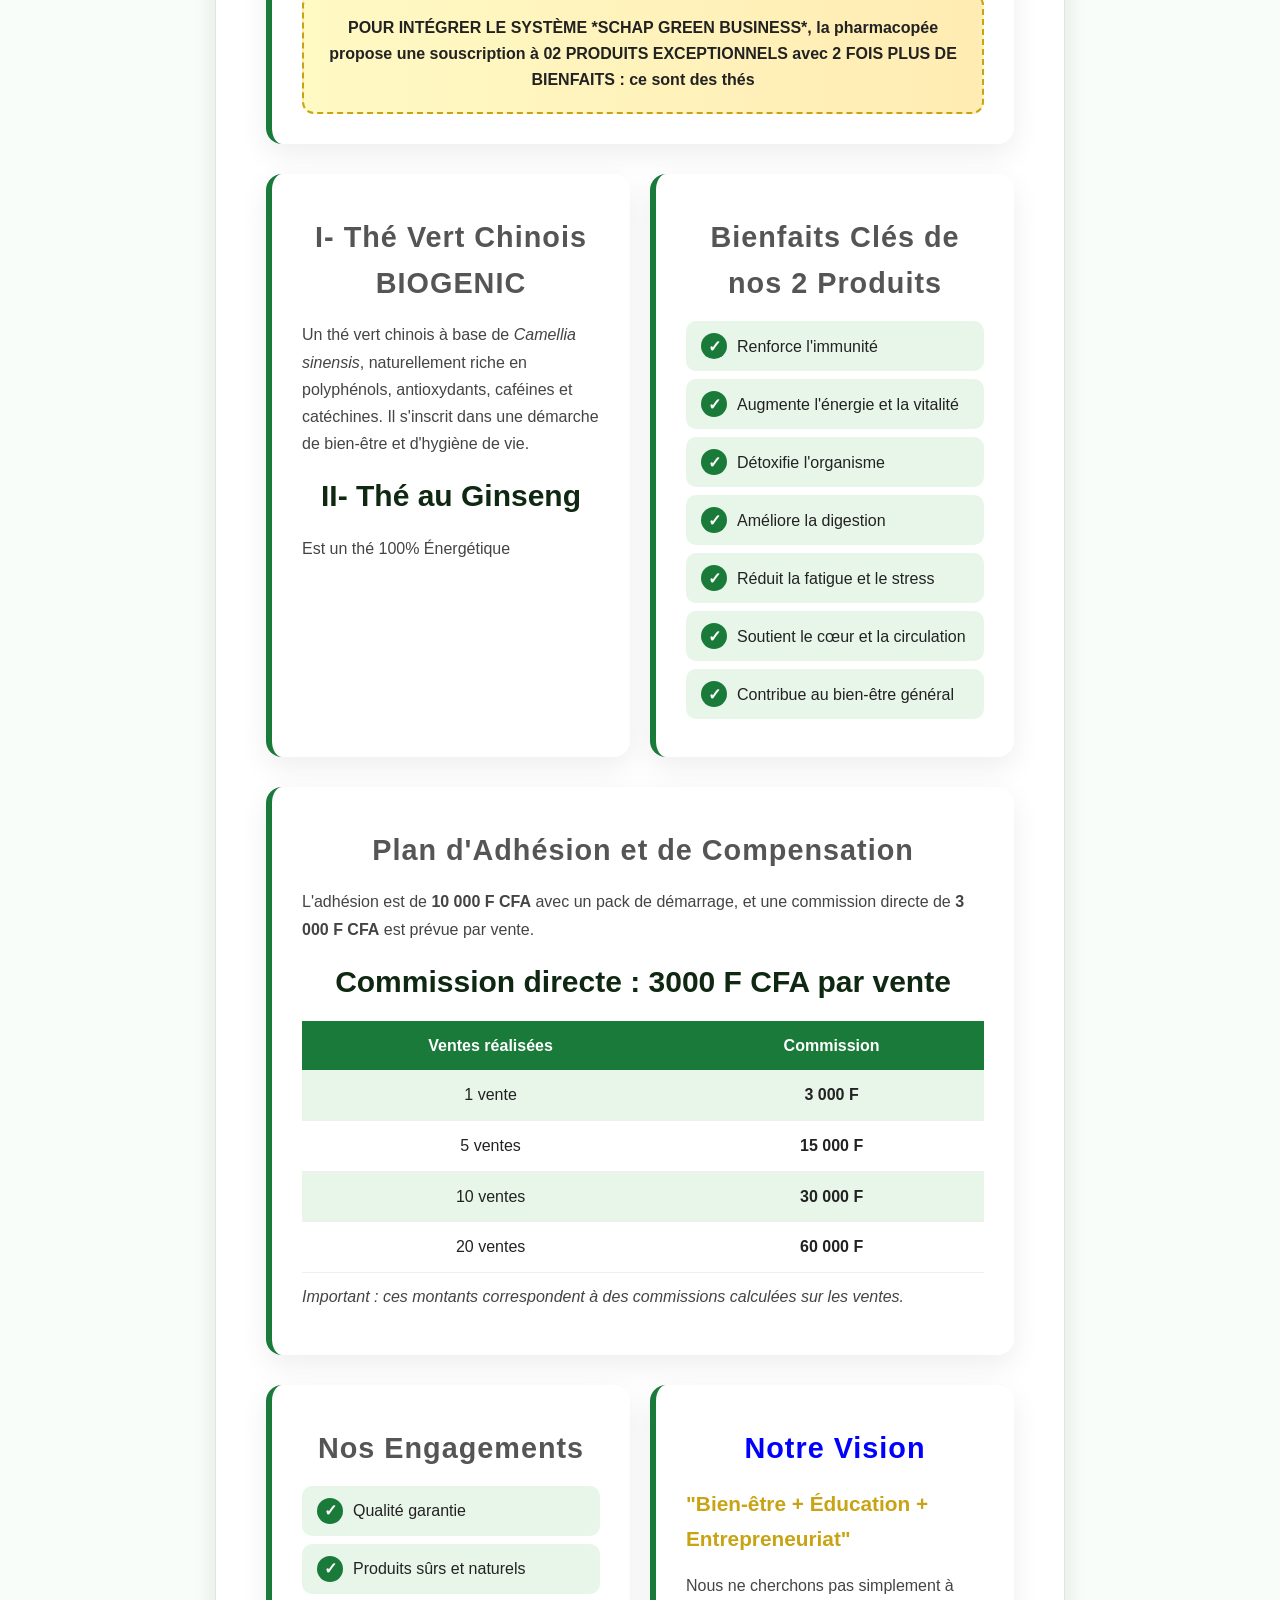
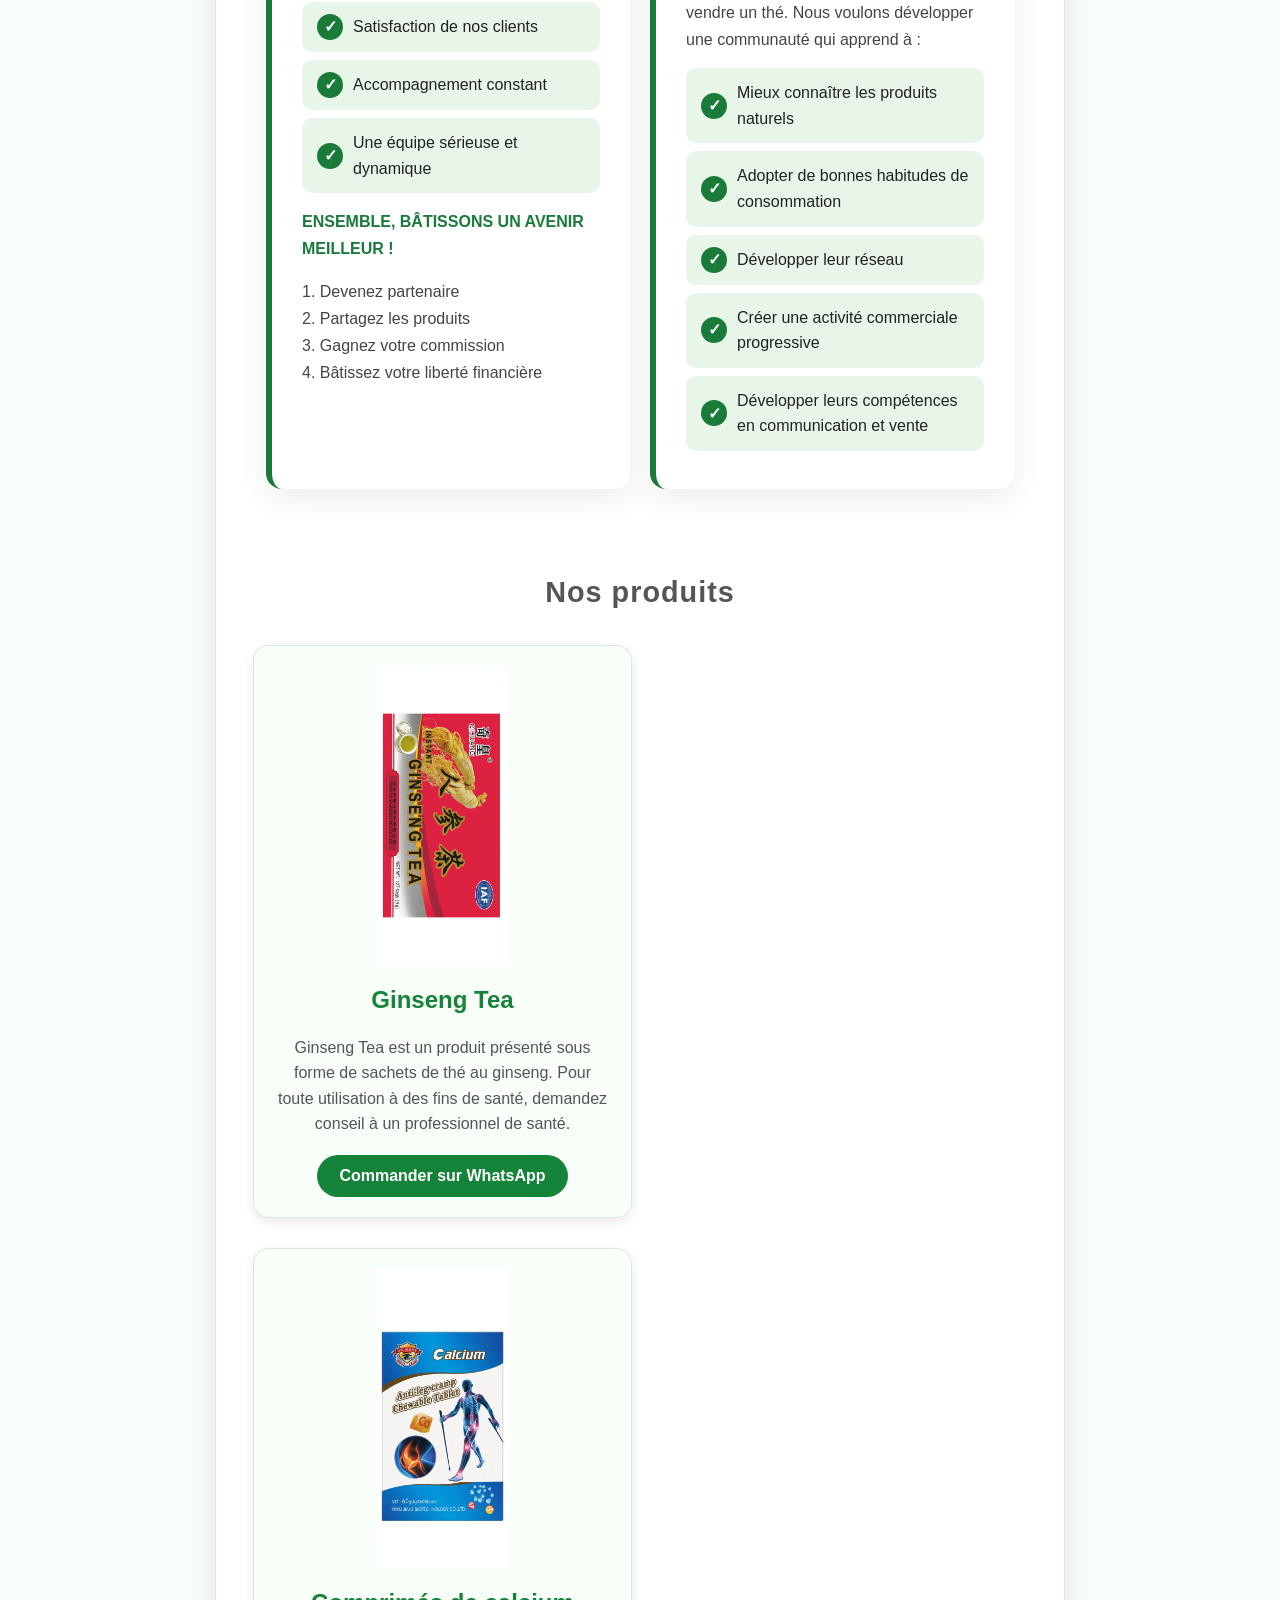
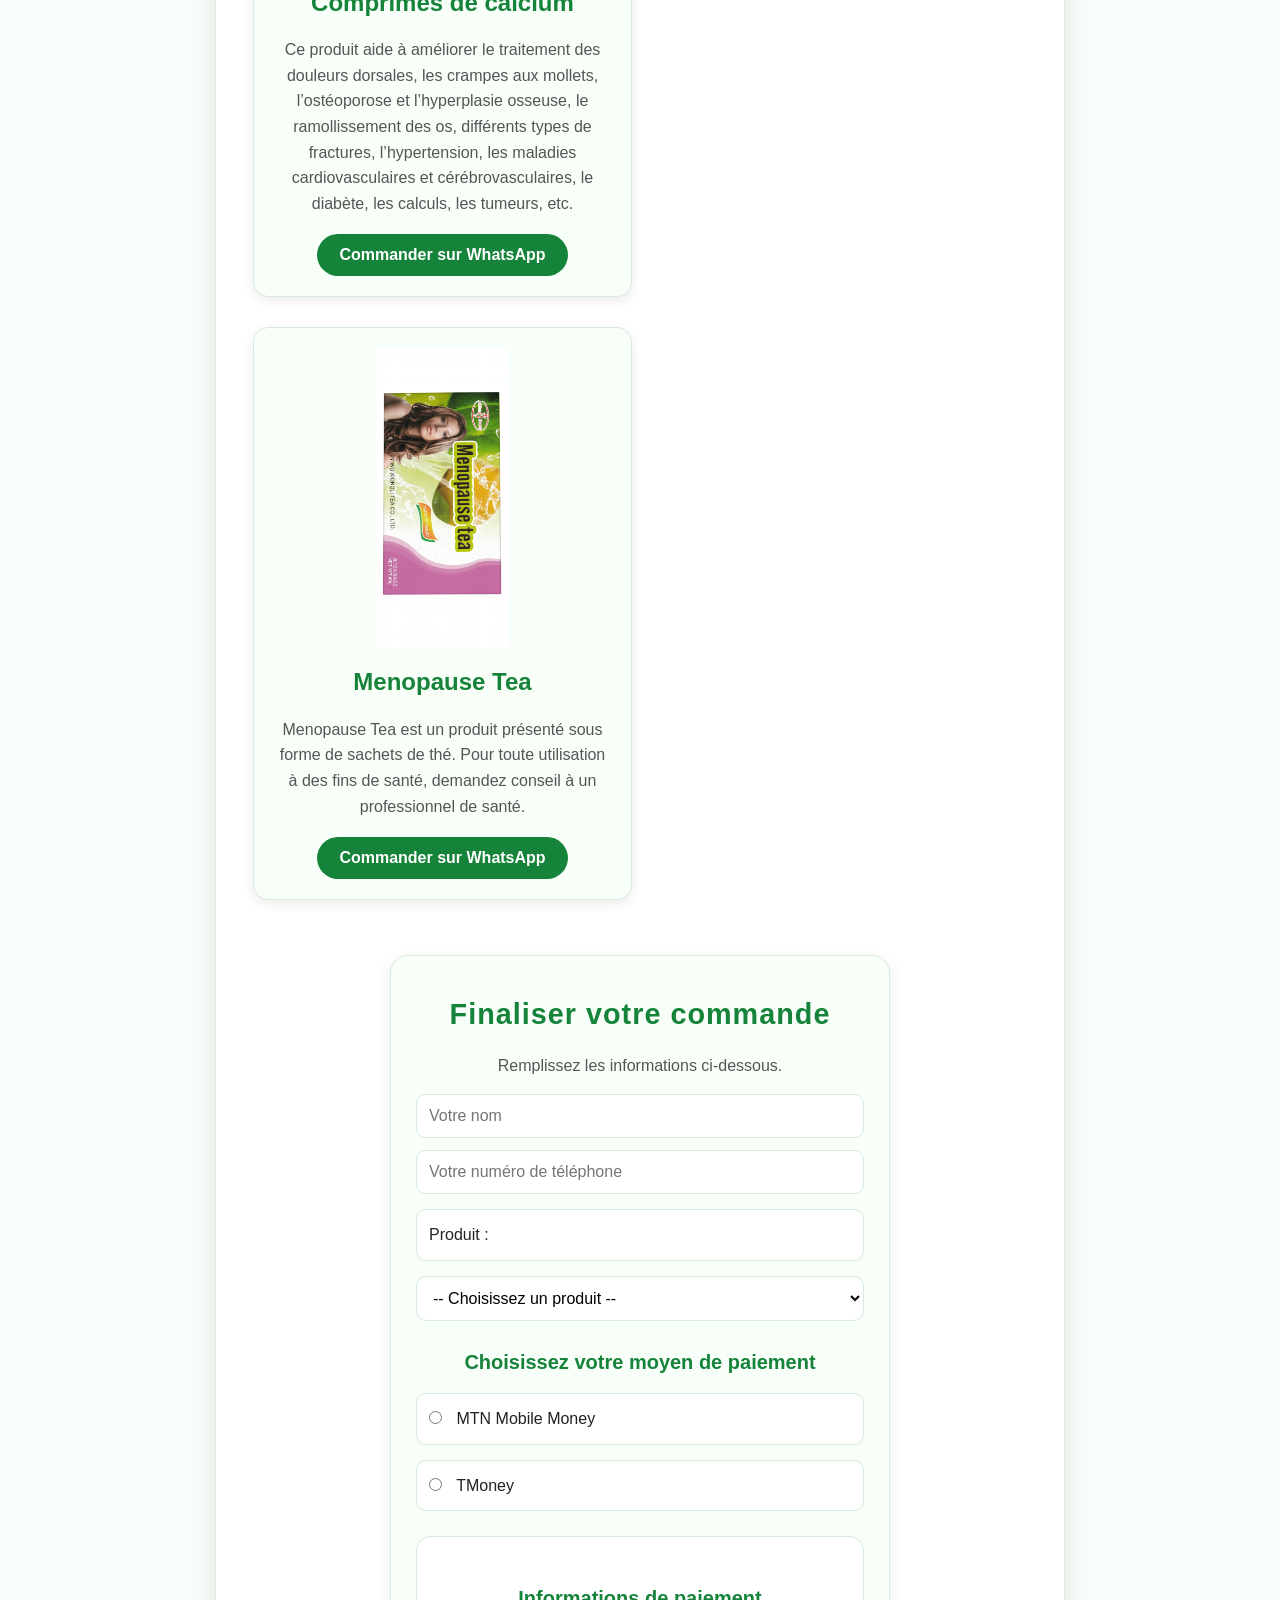
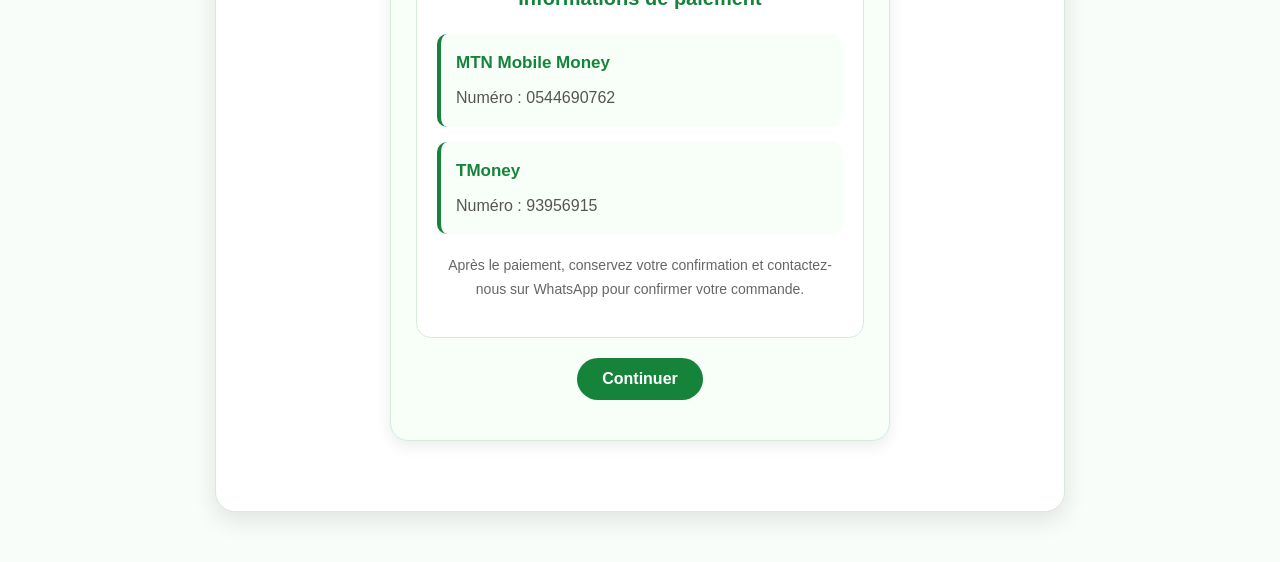
==== commit 481a1614: "Update index.html" ====
--- a/index.html
+++ b/index.html
@@ -217,12 +217,12 @@
   <div class="card">
     <h2>Le Principe de notre activité</h2>
     <p>Notre modèle repose sur <b>3 éléments simples</b> :</p>
-    <div class="grid" style="margin-top:35px">
+    <div class="grid" style="margin-top:20px">
       <div class="pill"><b>1. CONSOMMER :</b> Pour être en bonne santé au quotidien</div>
       <div class="pill"><b>2. PARTAGER :</b> Présenter le produit à son entourage avec une info honnête</div>
       <div class="pill"><b>3. DÉVELOPPER :</b> Accompagner de nouveaux partenaires</div>
     </div>
-    <p style="margin-top:35px">En effet, <b>LA PHARMACOPÉE LAFIA SCHAP</b> nous propose un modèle de business du marketing relationnel : <b style="background:yellow;padding:2px 6px">Le SCHAP GREEN BUSINESS</b></p>
+    <p style="margin-top:20px">En effet, <b>LA PHARMACOPÉE LAFIA SCHAP</b> nous propose un modèle de business du marketing relationnel : <b style="background:yellow;padding:2px 6px">Le SCHAP GREEN BUSINESS</b></p>
     <p>100% Créé par PHARMACOPÉE LAFIA SCHAP. Orientation et présentation du fonctionnement + Accompagnement dans le démarrage.</p>
     <div class="highlight" style="margin-top:35px">POUR INTÉGRER LE SYSTÈME *SCHAP GREEN BUSINESS*, la pharmacopée propose une souscription à 02 PRODUITS EXCEPTIONNELS avec 2 FOIS PLUS DE BIENFAITS : ce sont des thés</div>
   </div>
@@ -262,7 +262,7 @@
 
   <div class="grid">
     <div class="card">
-      <h2 style="color: blue">Nos Engagements</h2>
+      <h2>Nos Engagements</h2>
       <div class="pill">Qualité garantie</div>
       <div class="pill">Produits sûrs et naturels</div>
       <div class="pill">Satisfaction de nos clients</div>
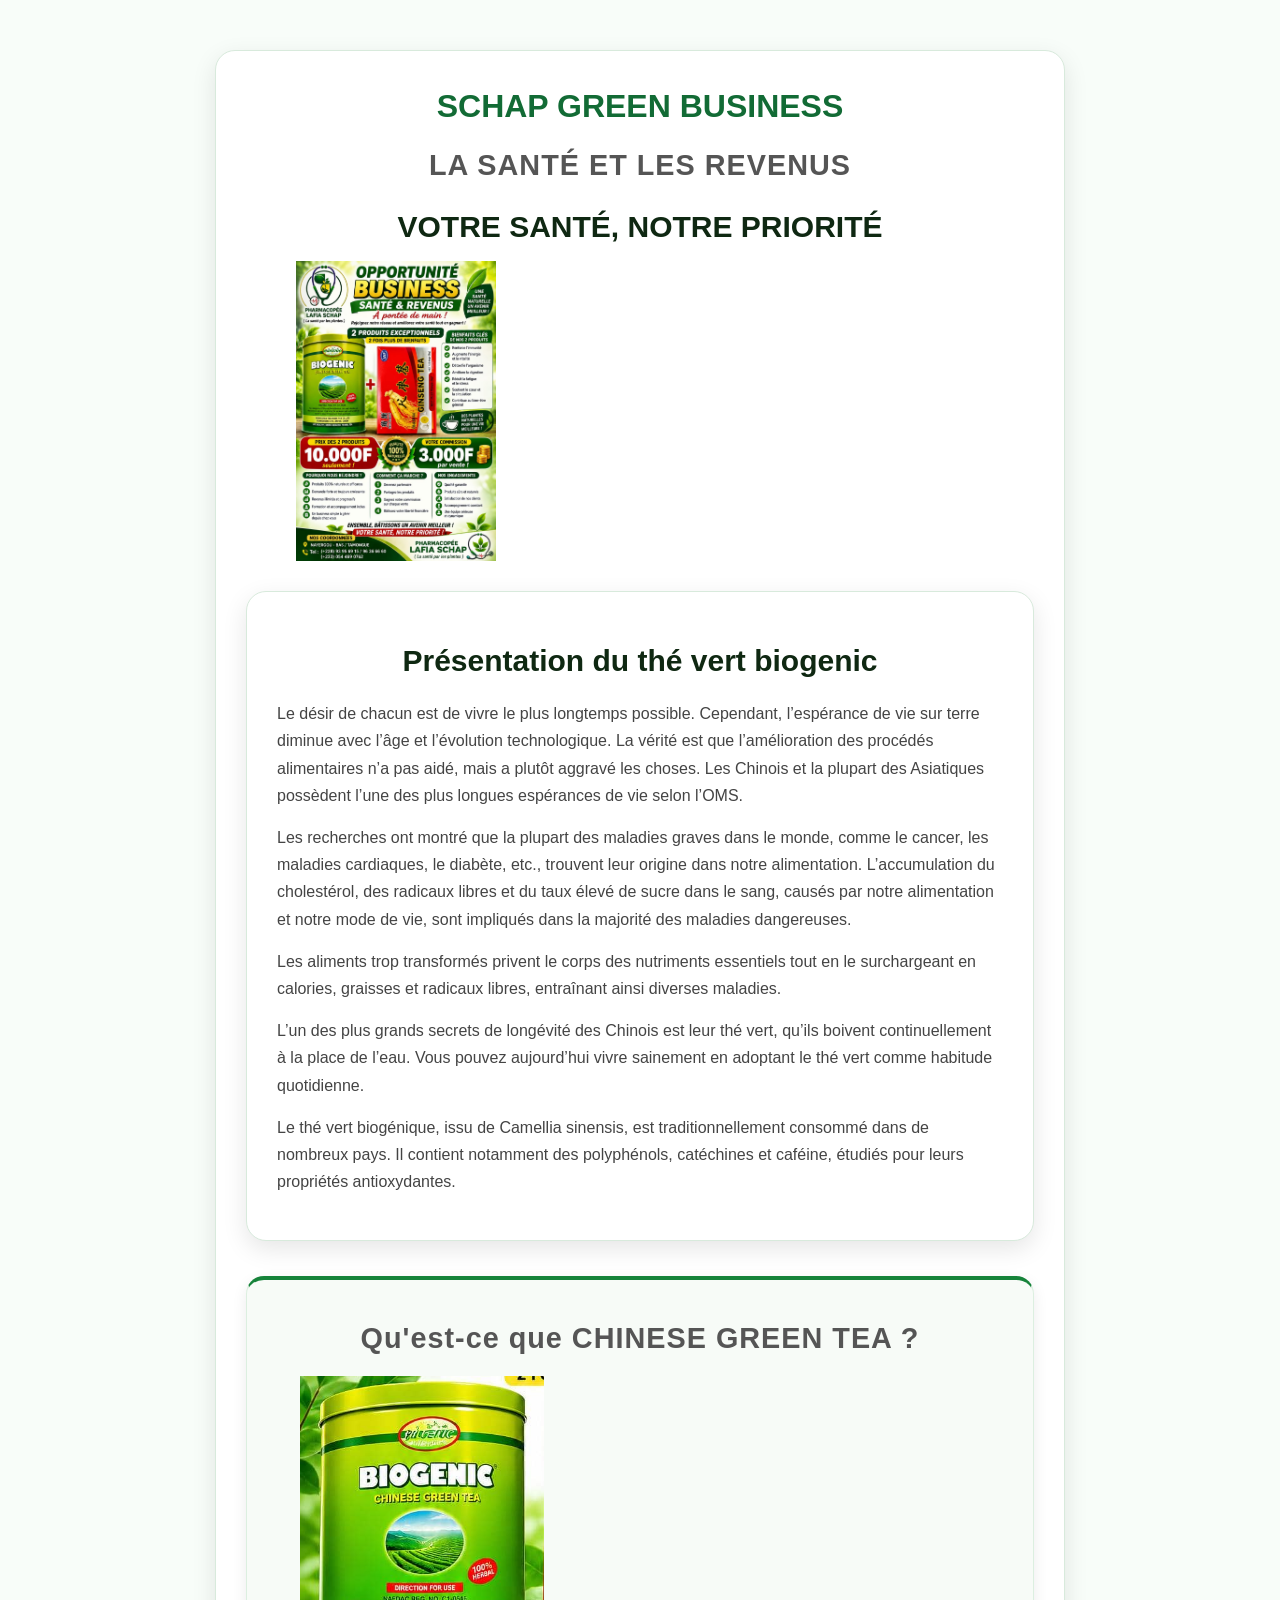
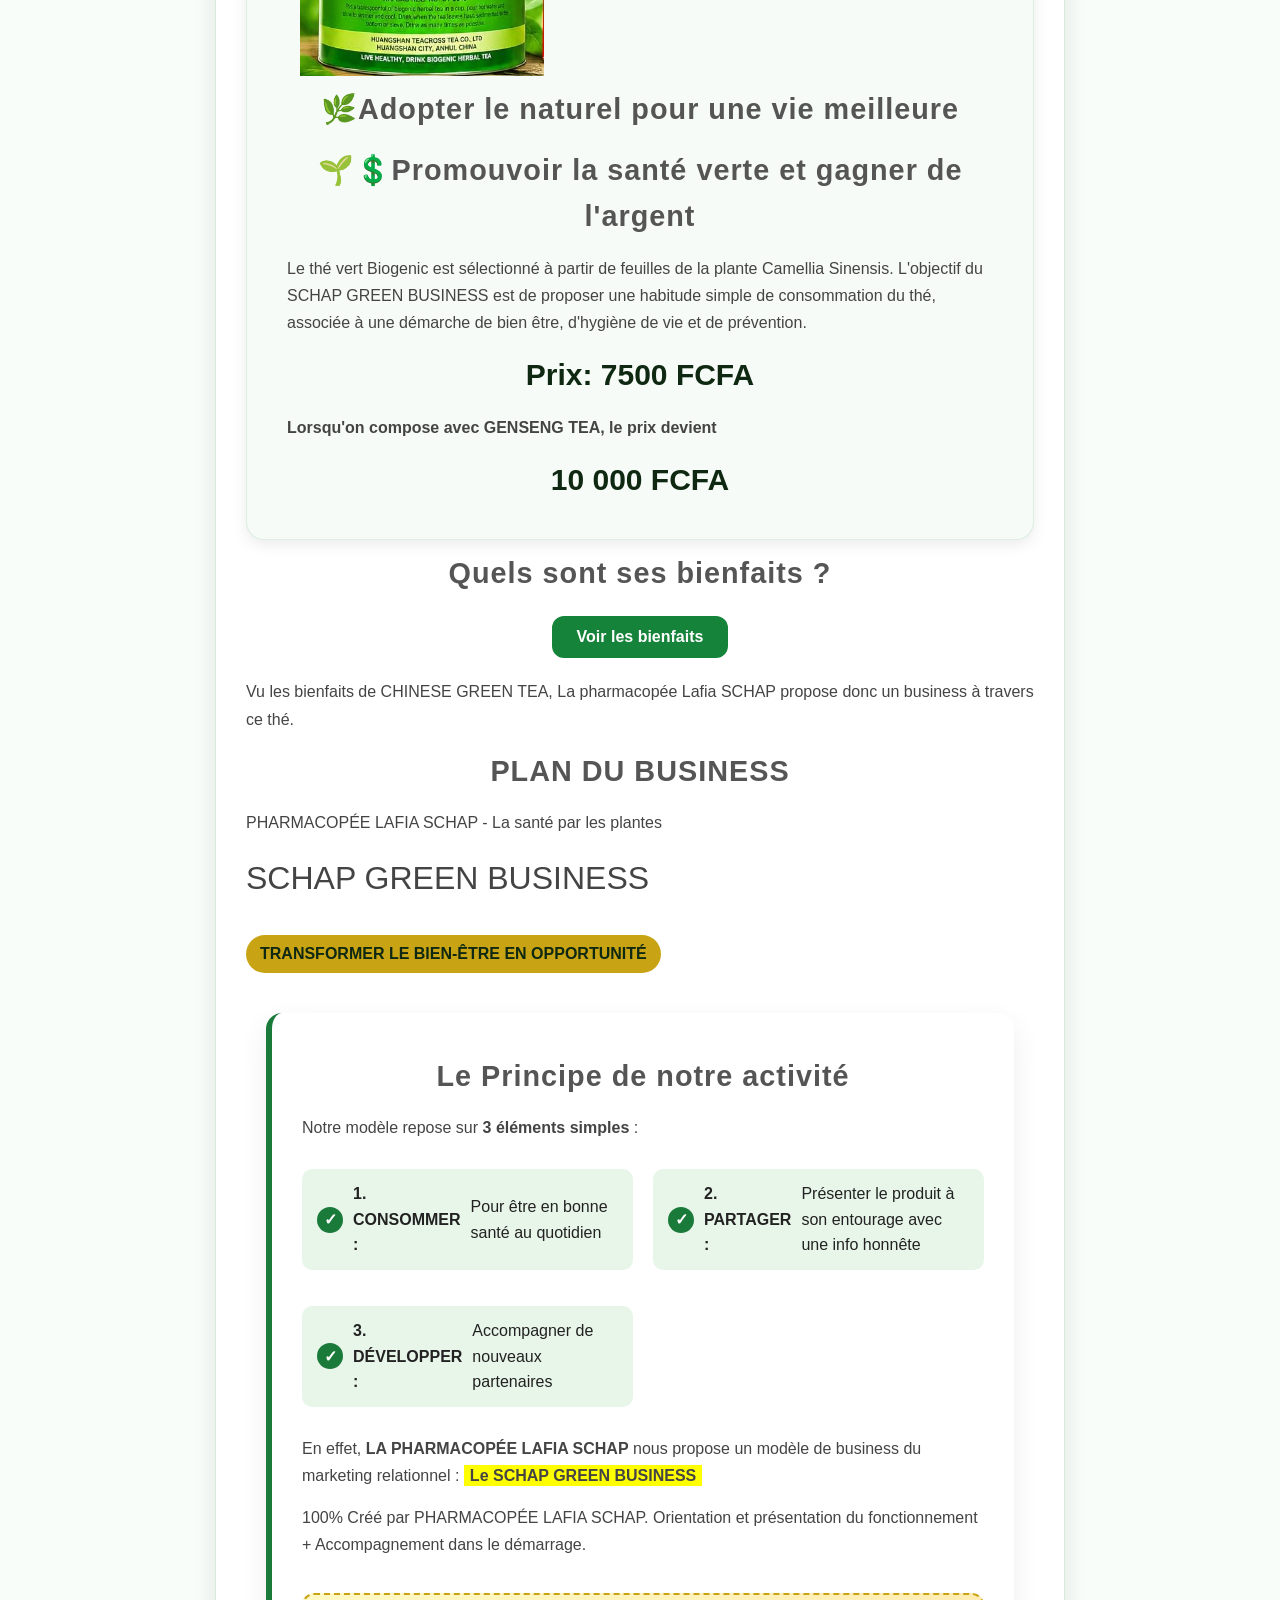
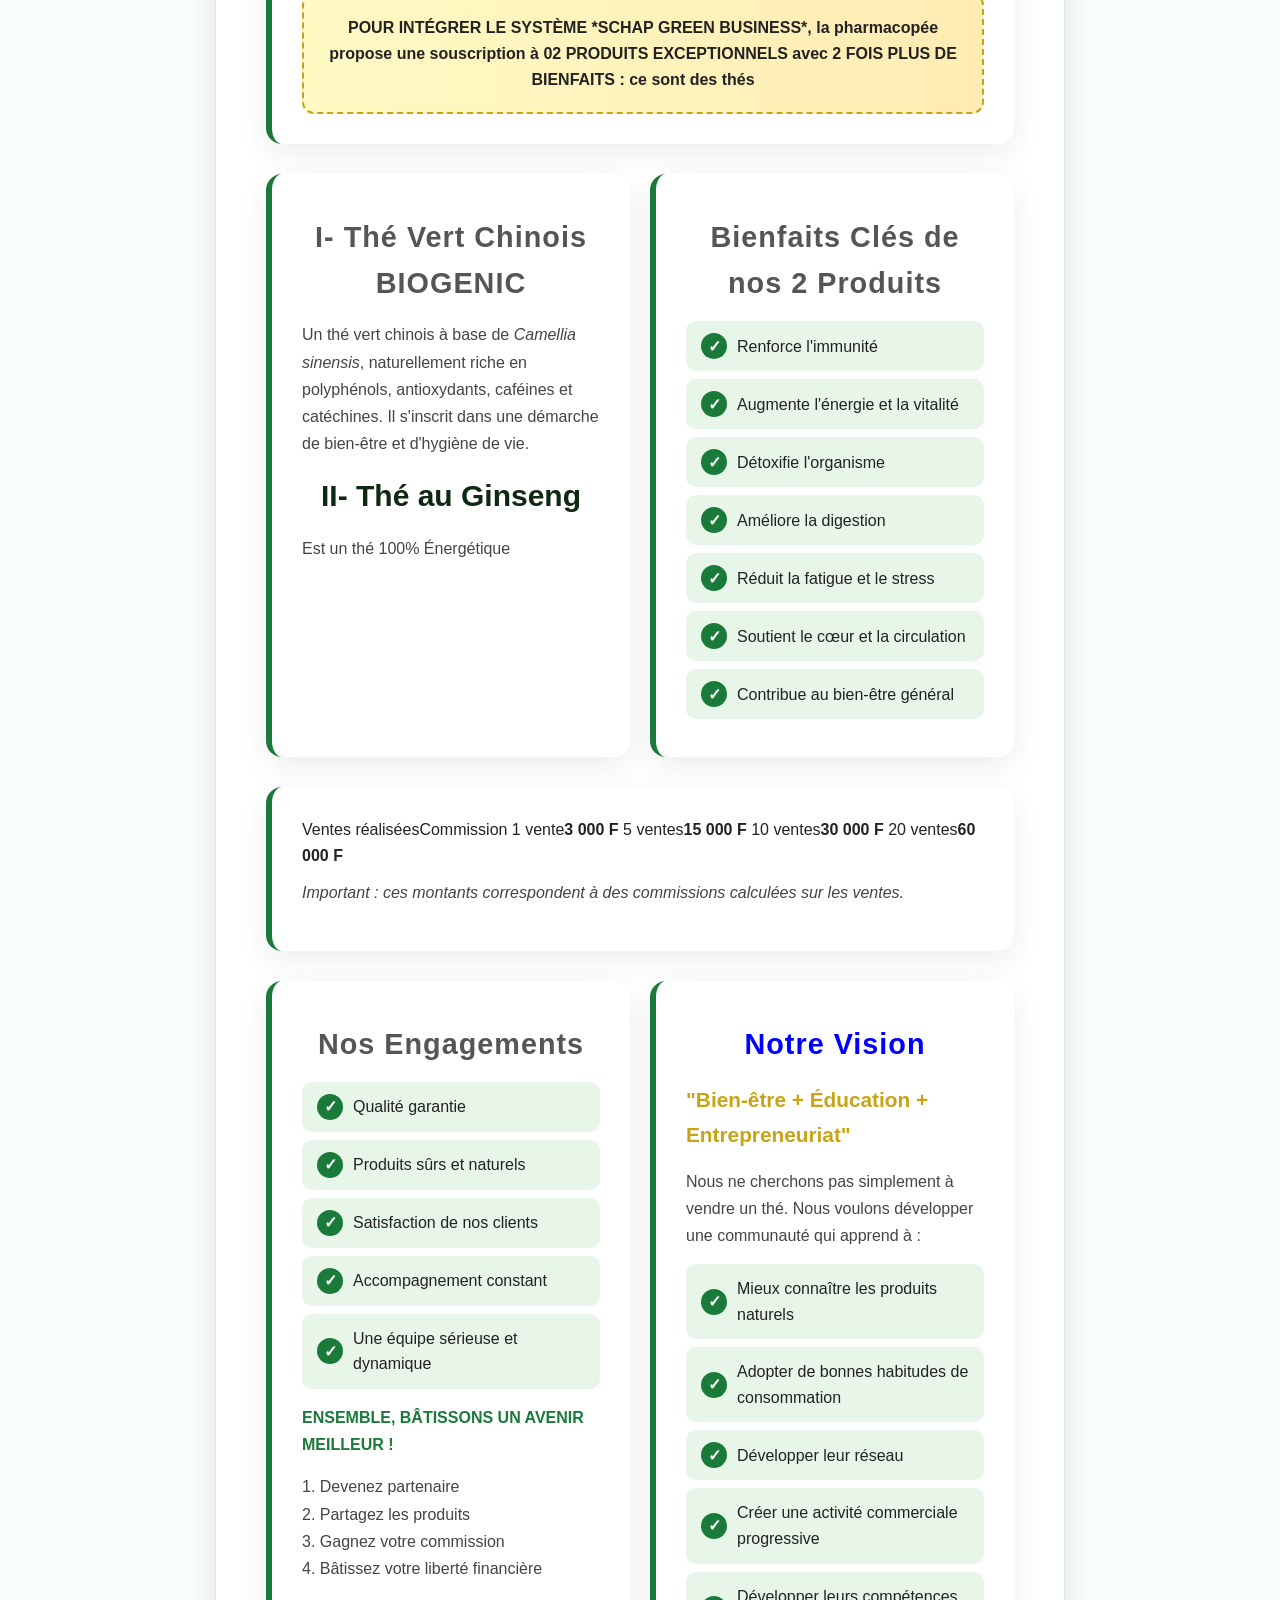
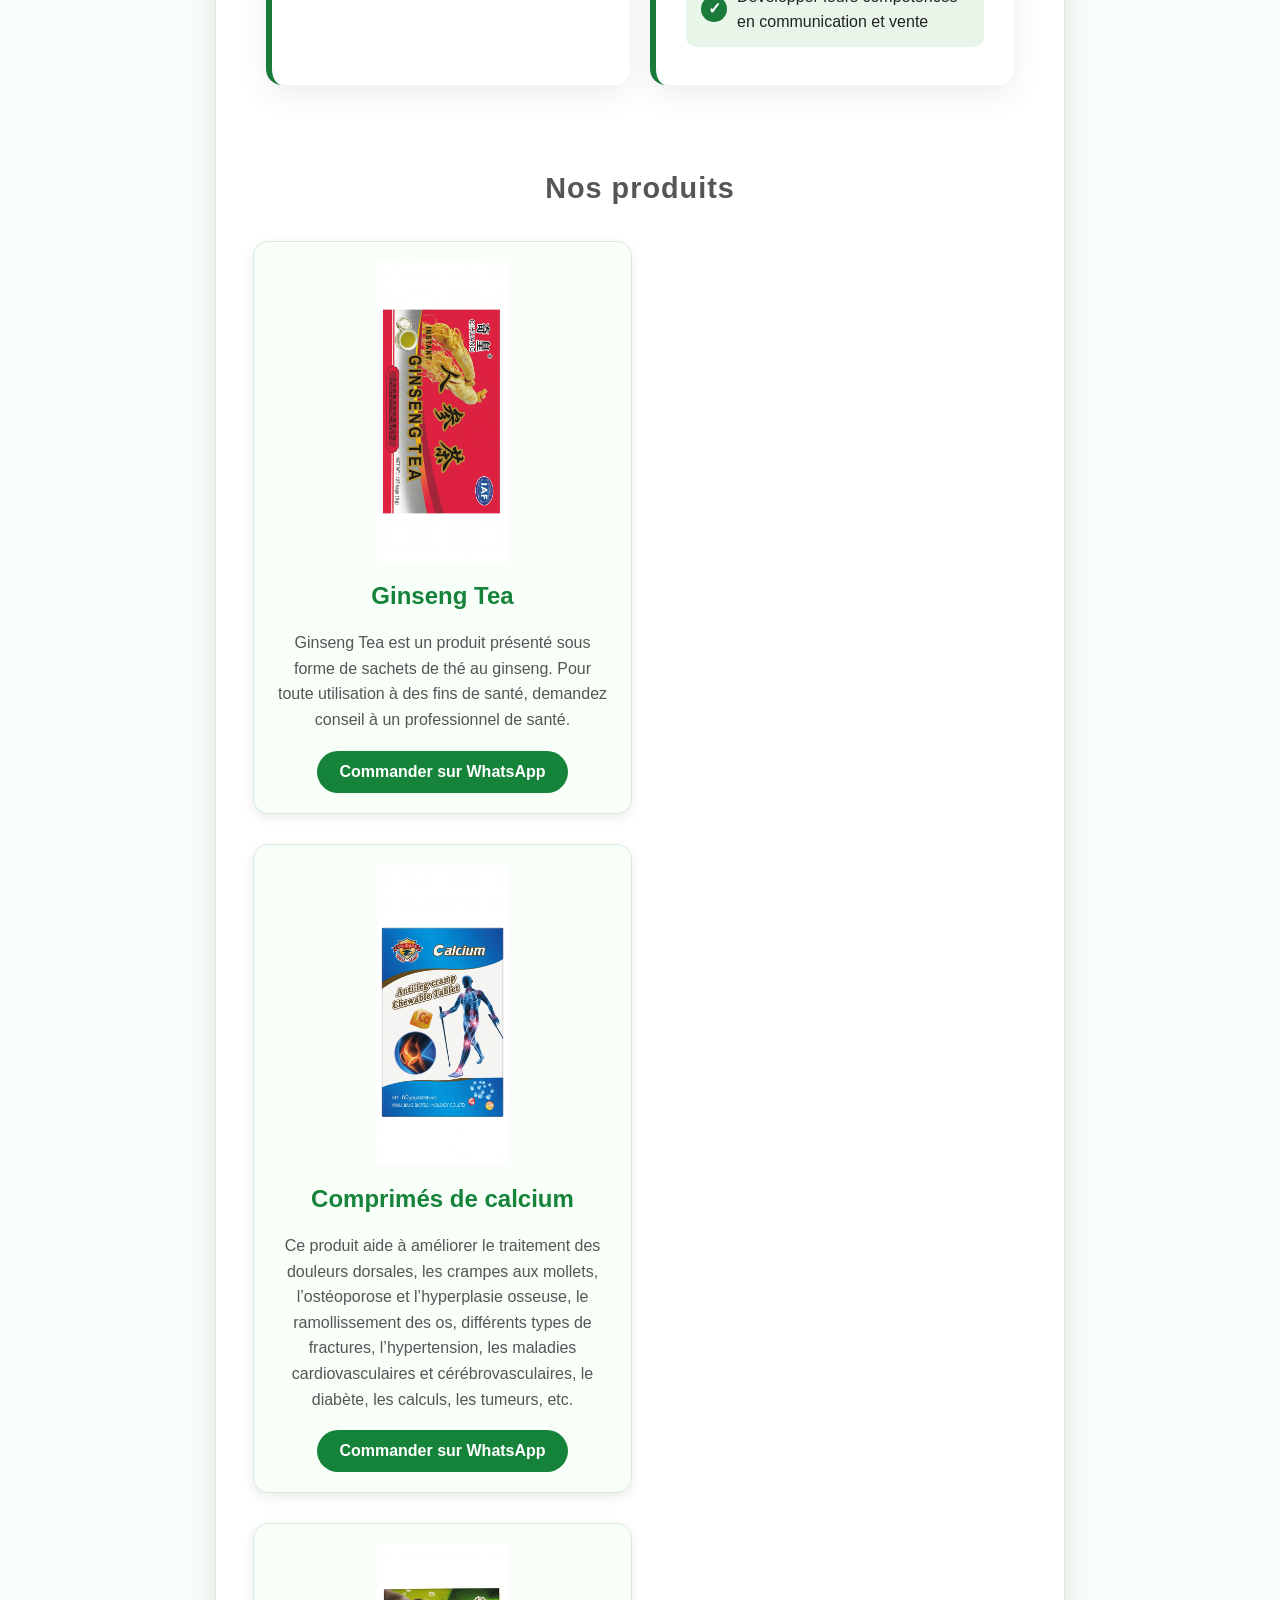
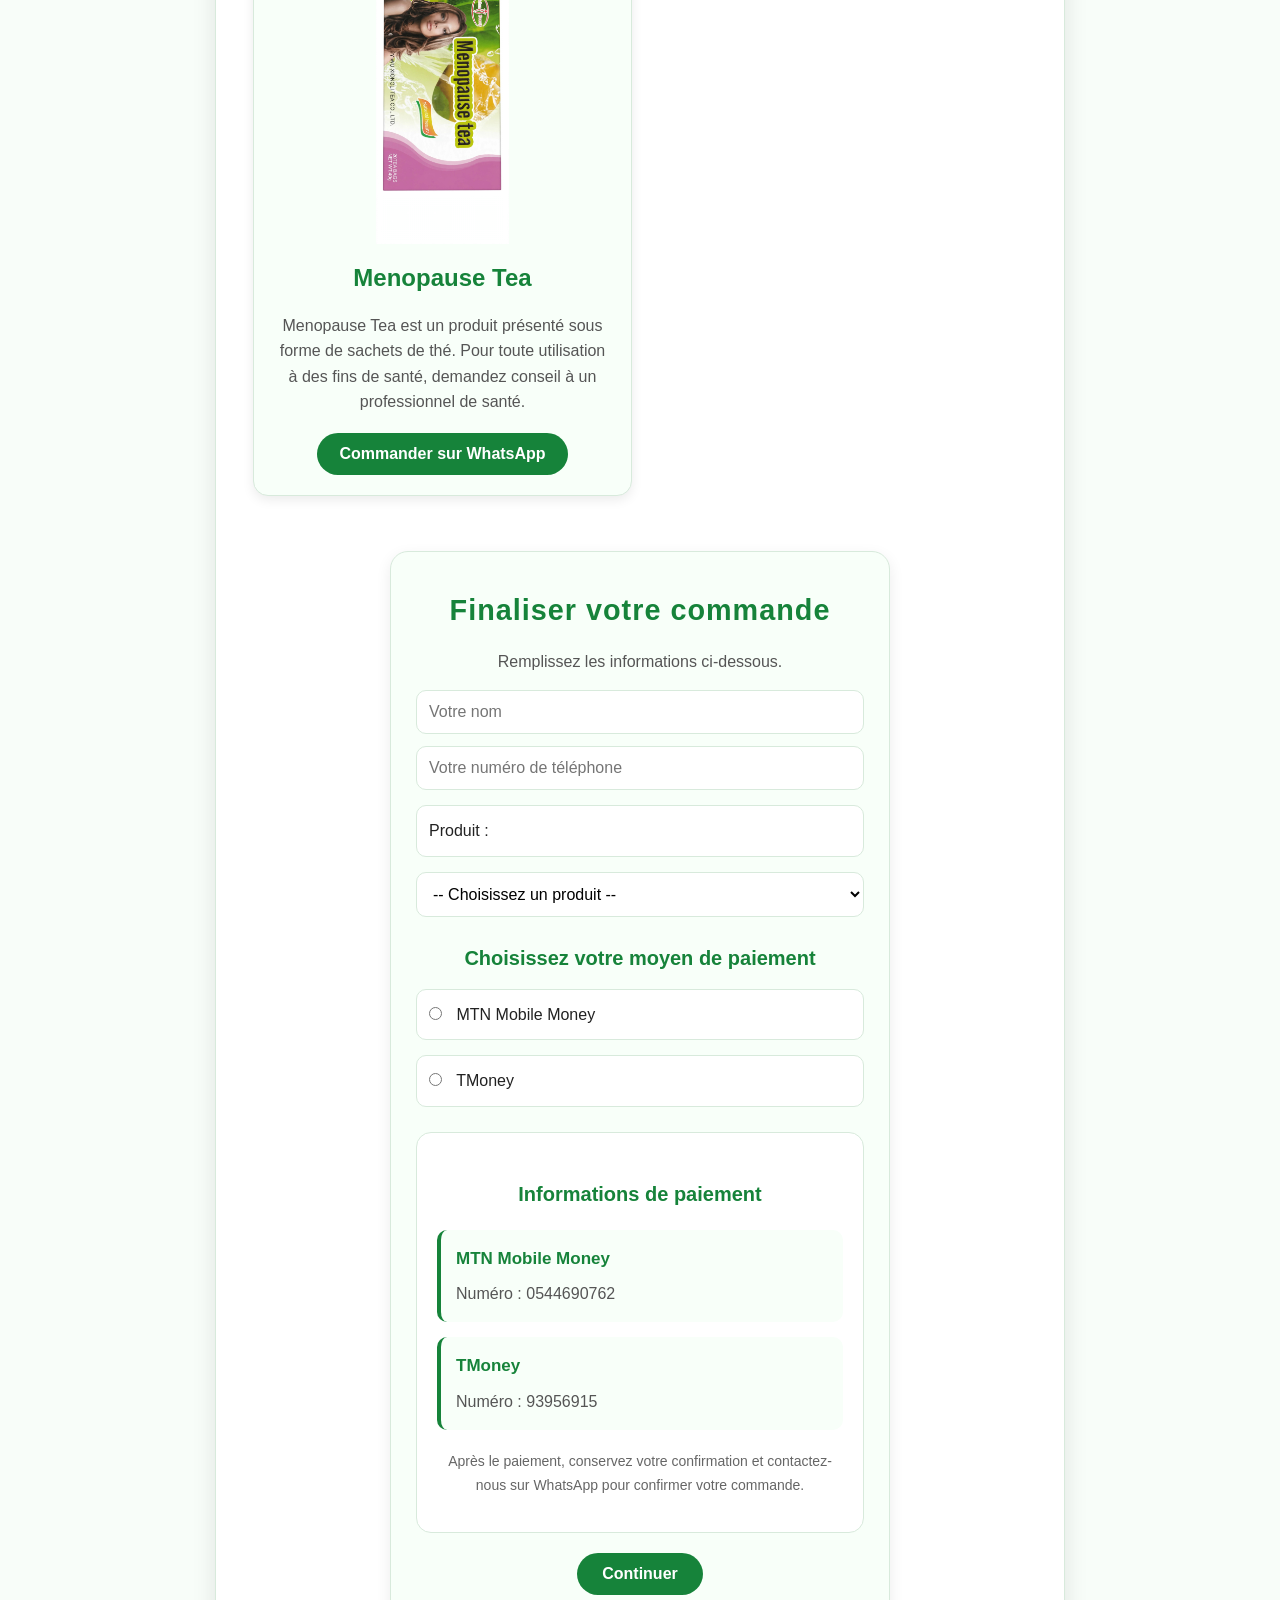
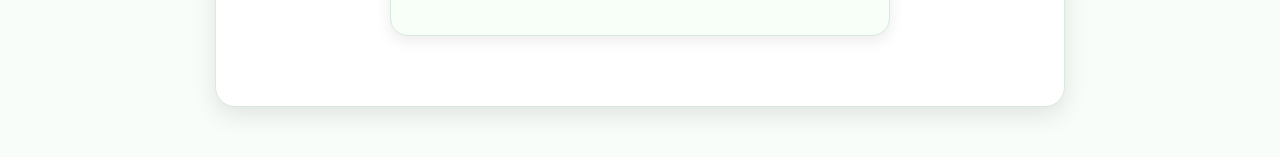
==== commit 5dac25ea: "Add margin style to card div in index.html Updated the card div to include a margin style." ====
--- a/index.html
+++ b/index.html
@@ -246,7 +246,7 @@
     </div>
   </div>
 
-  <div class="card">
+  <div class="card" style="margin: 20px>
     <h2>Plan d'Adhésion et de Compensation</h2>
     <p>L'adhésion est de <b>10 000 F CFA</b> avec un pack de démarrage, et une commission directe de <b>3 000 F CFA</b> est prévue par vente.</p>
     <h3>Commission directe : 3000 F CFA par vente</h3>
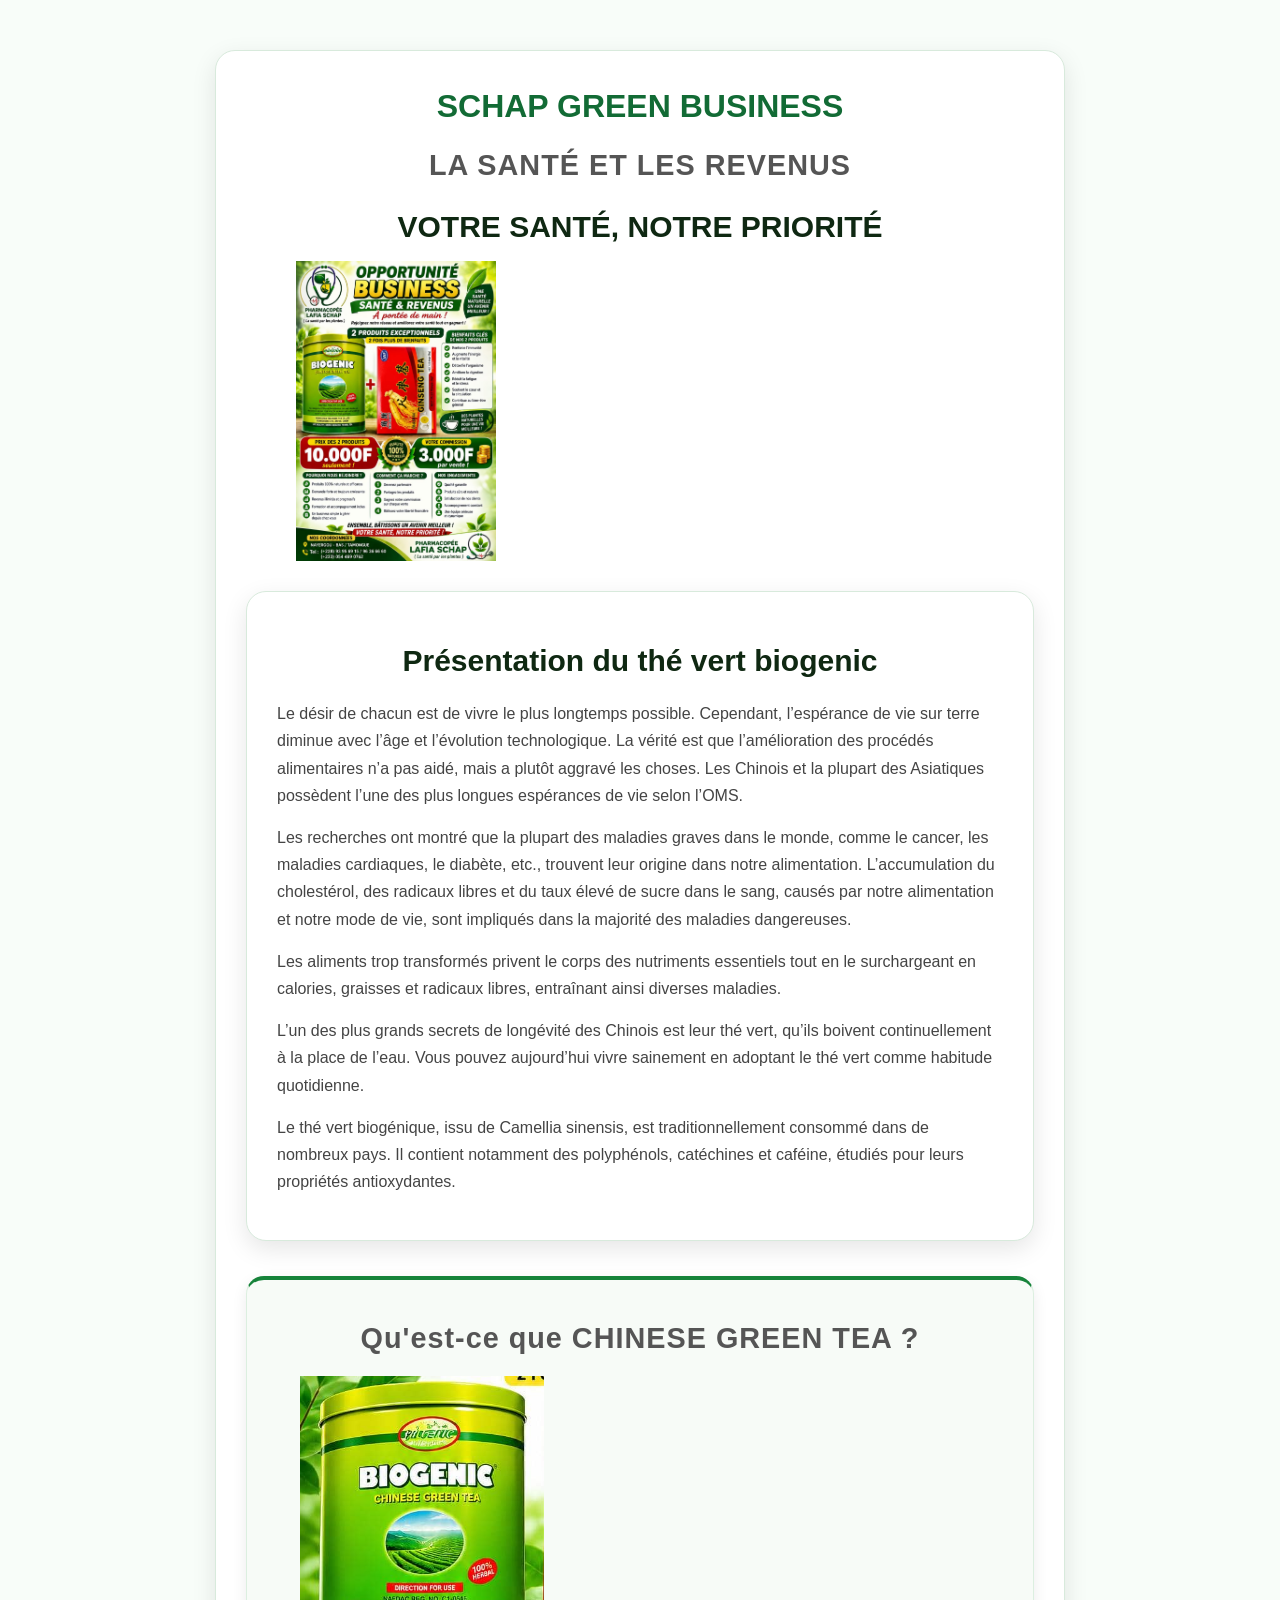
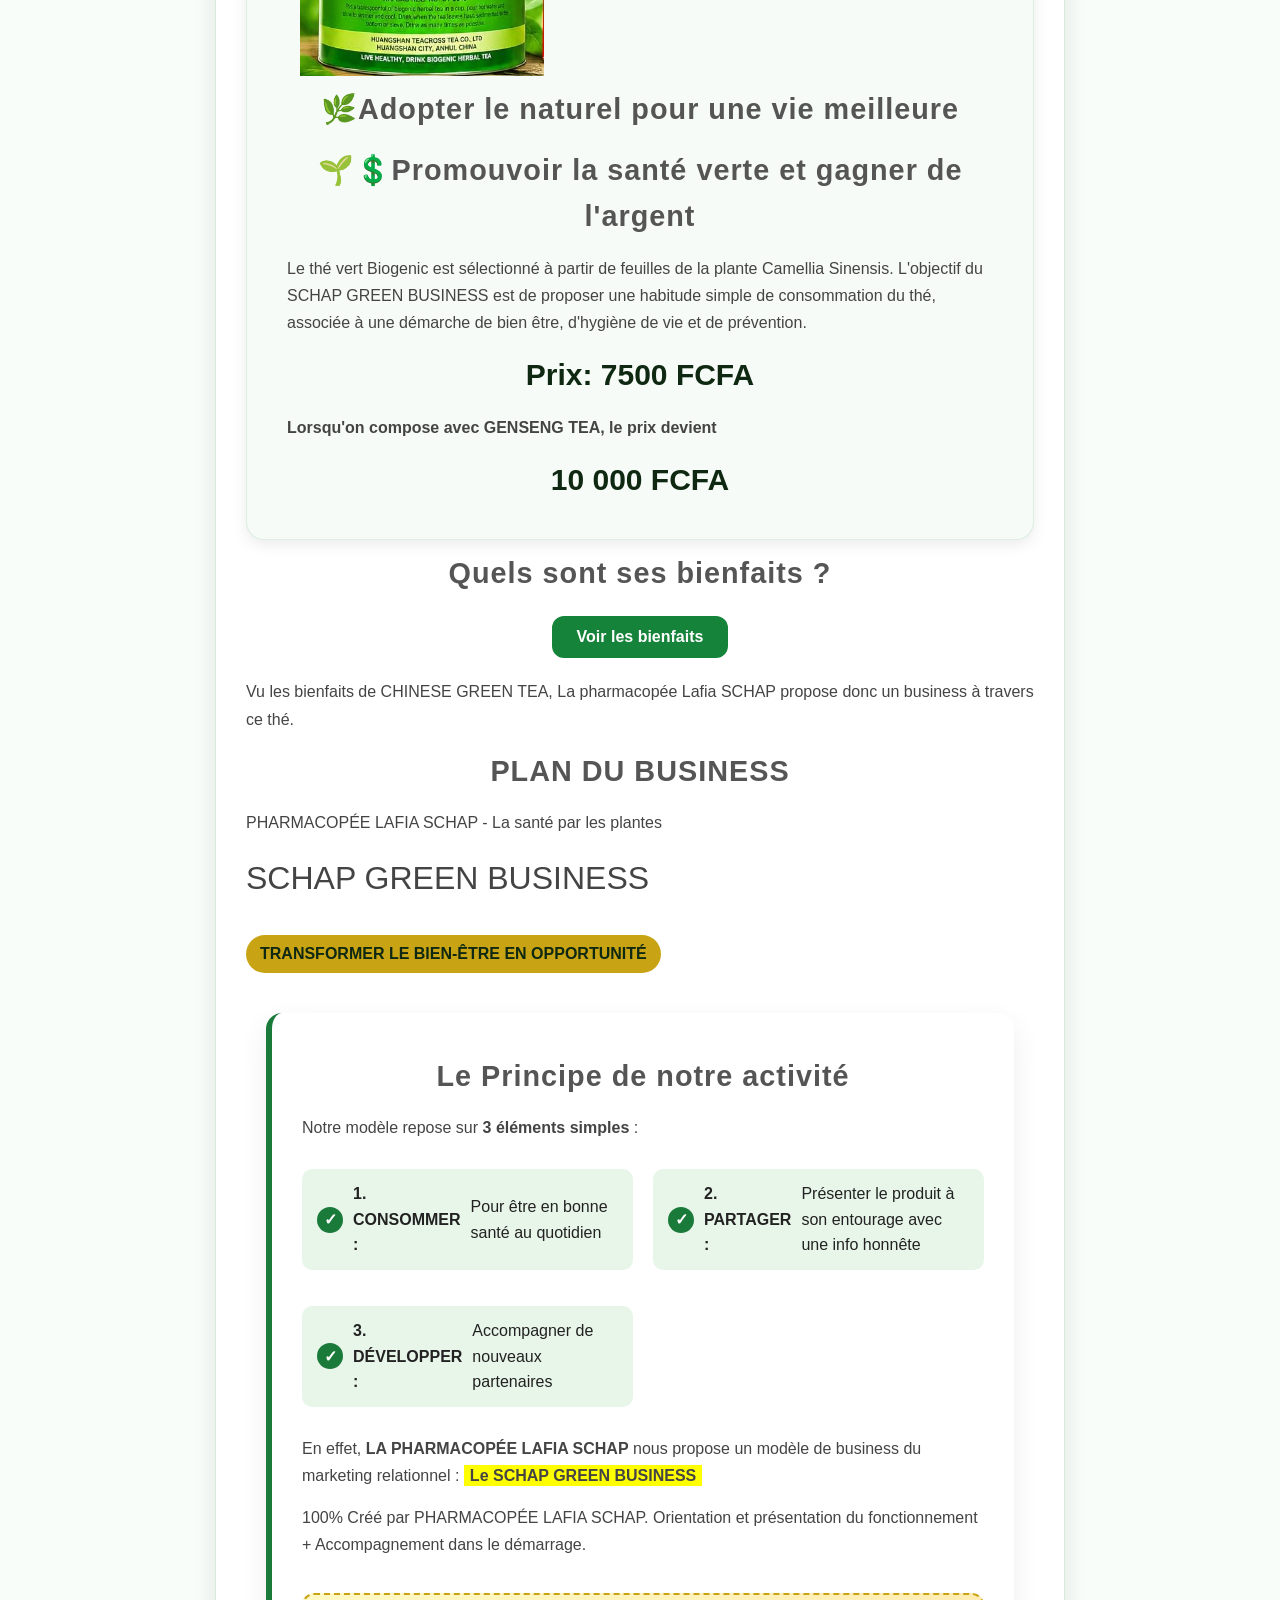
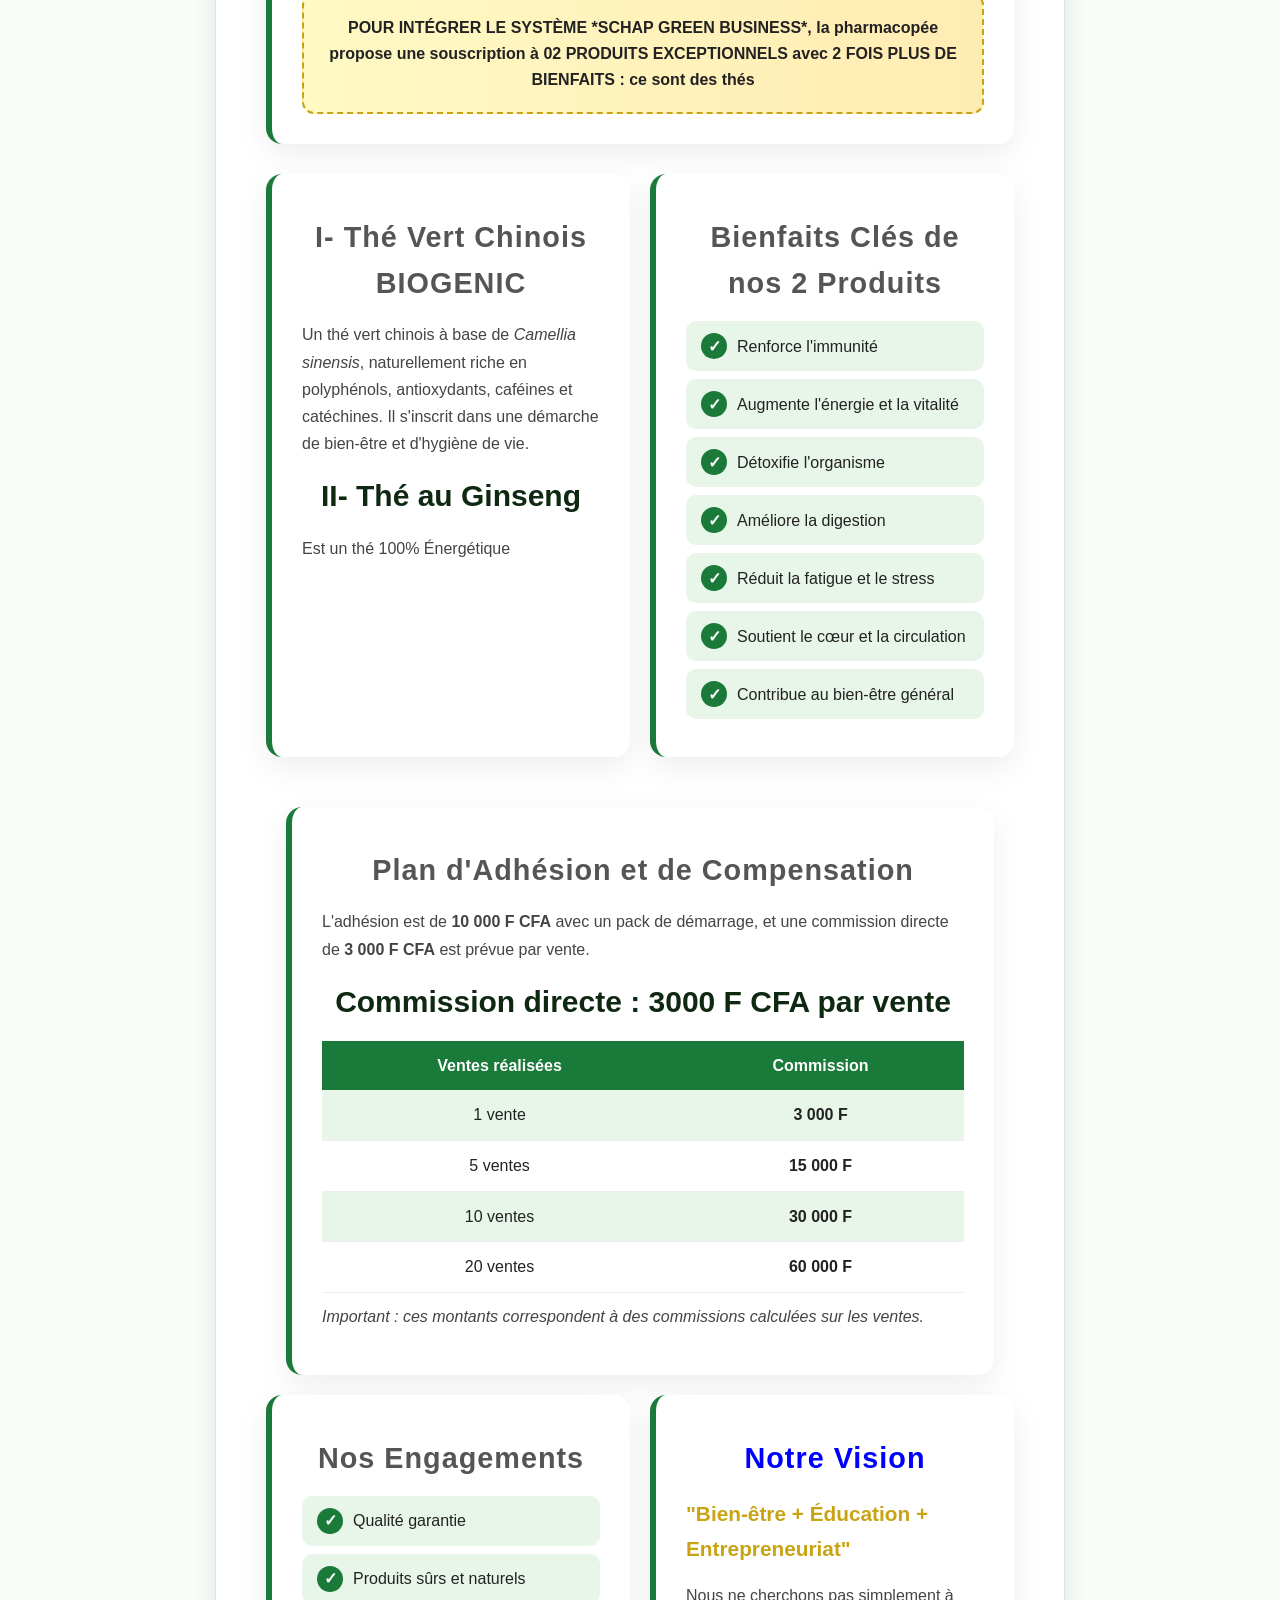
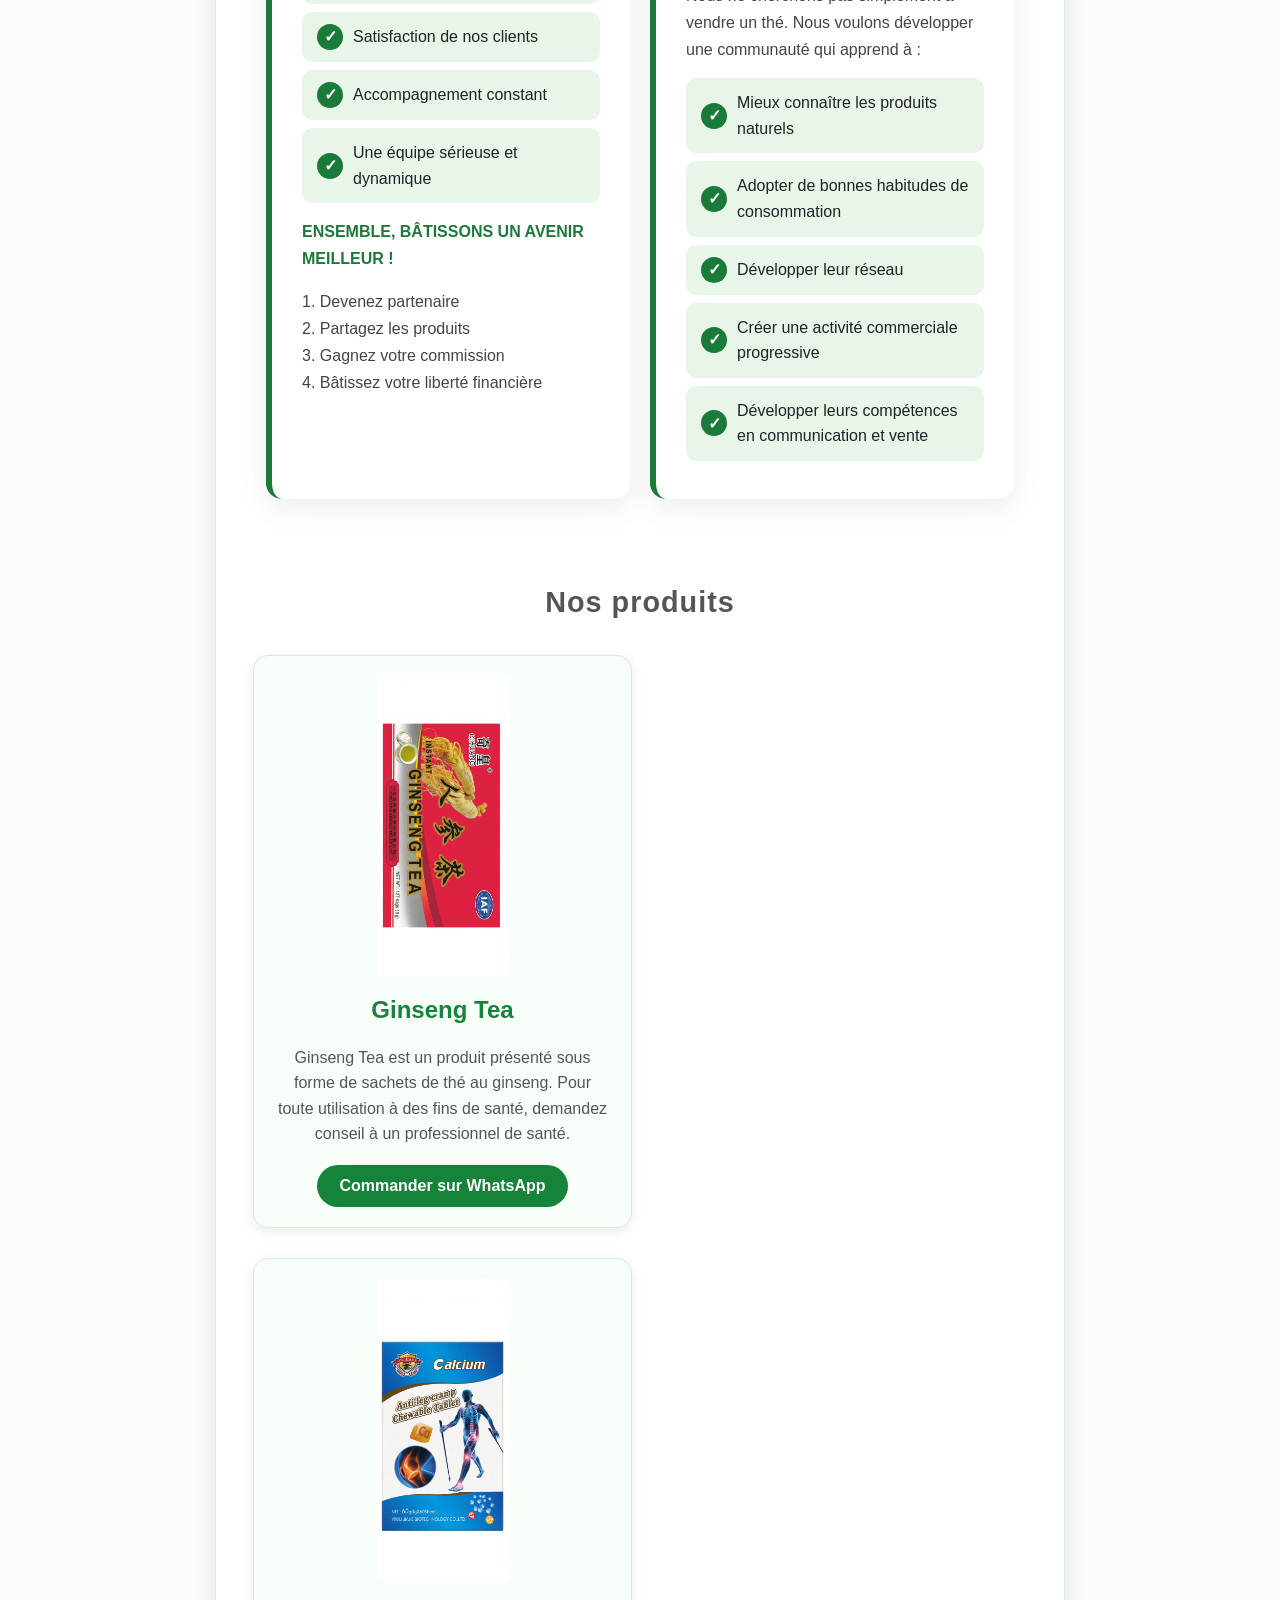
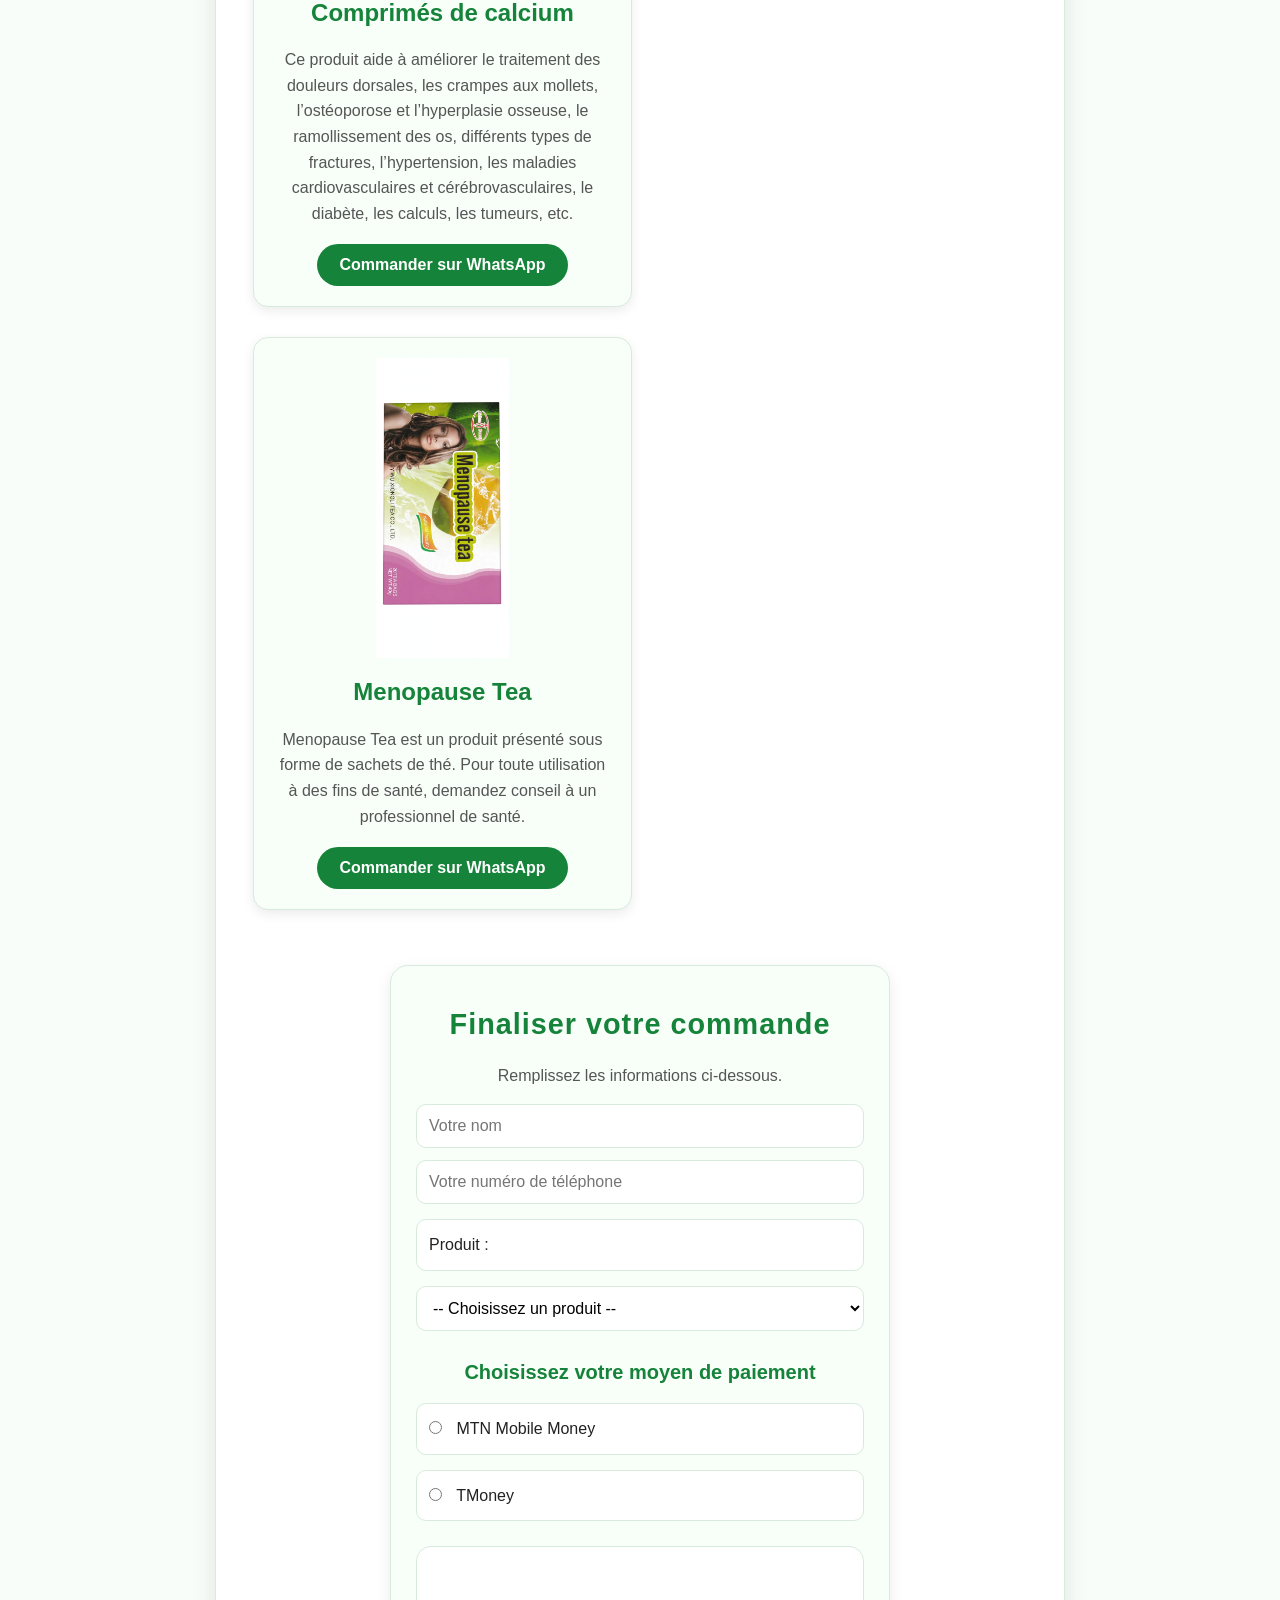
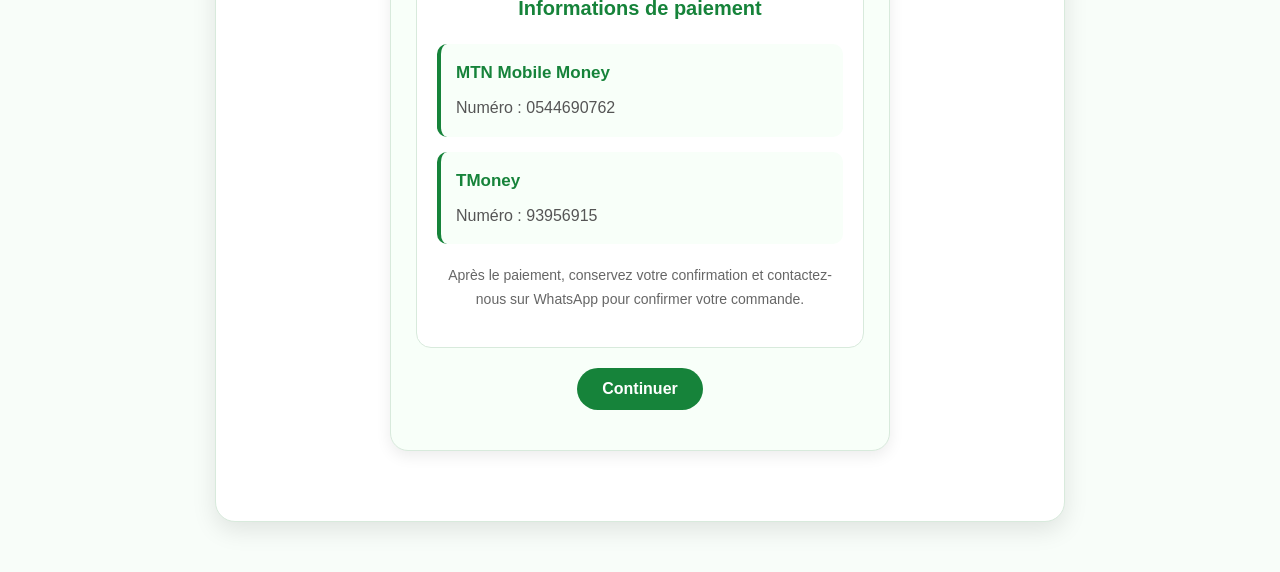
==== commit 4deaf3e3: "Update index.html" ====
--- a/index.html
+++ b/index.html
@@ -246,7 +246,7 @@
     </div>
   </div>
 
-  <div class="card" style="margin: 20px>
+  <div class="card" style="margin: 20px">
     <h2>Plan d'Adhésion et de Compensation</h2>
     <p>L'adhésion est de <b>10 000 F CFA</b> avec un pack de démarrage, et une commission directe de <b>3 000 F CFA</b> est prévue par vente.</p>
     <h3>Commission directe : 3000 F CFA par vente</h3>
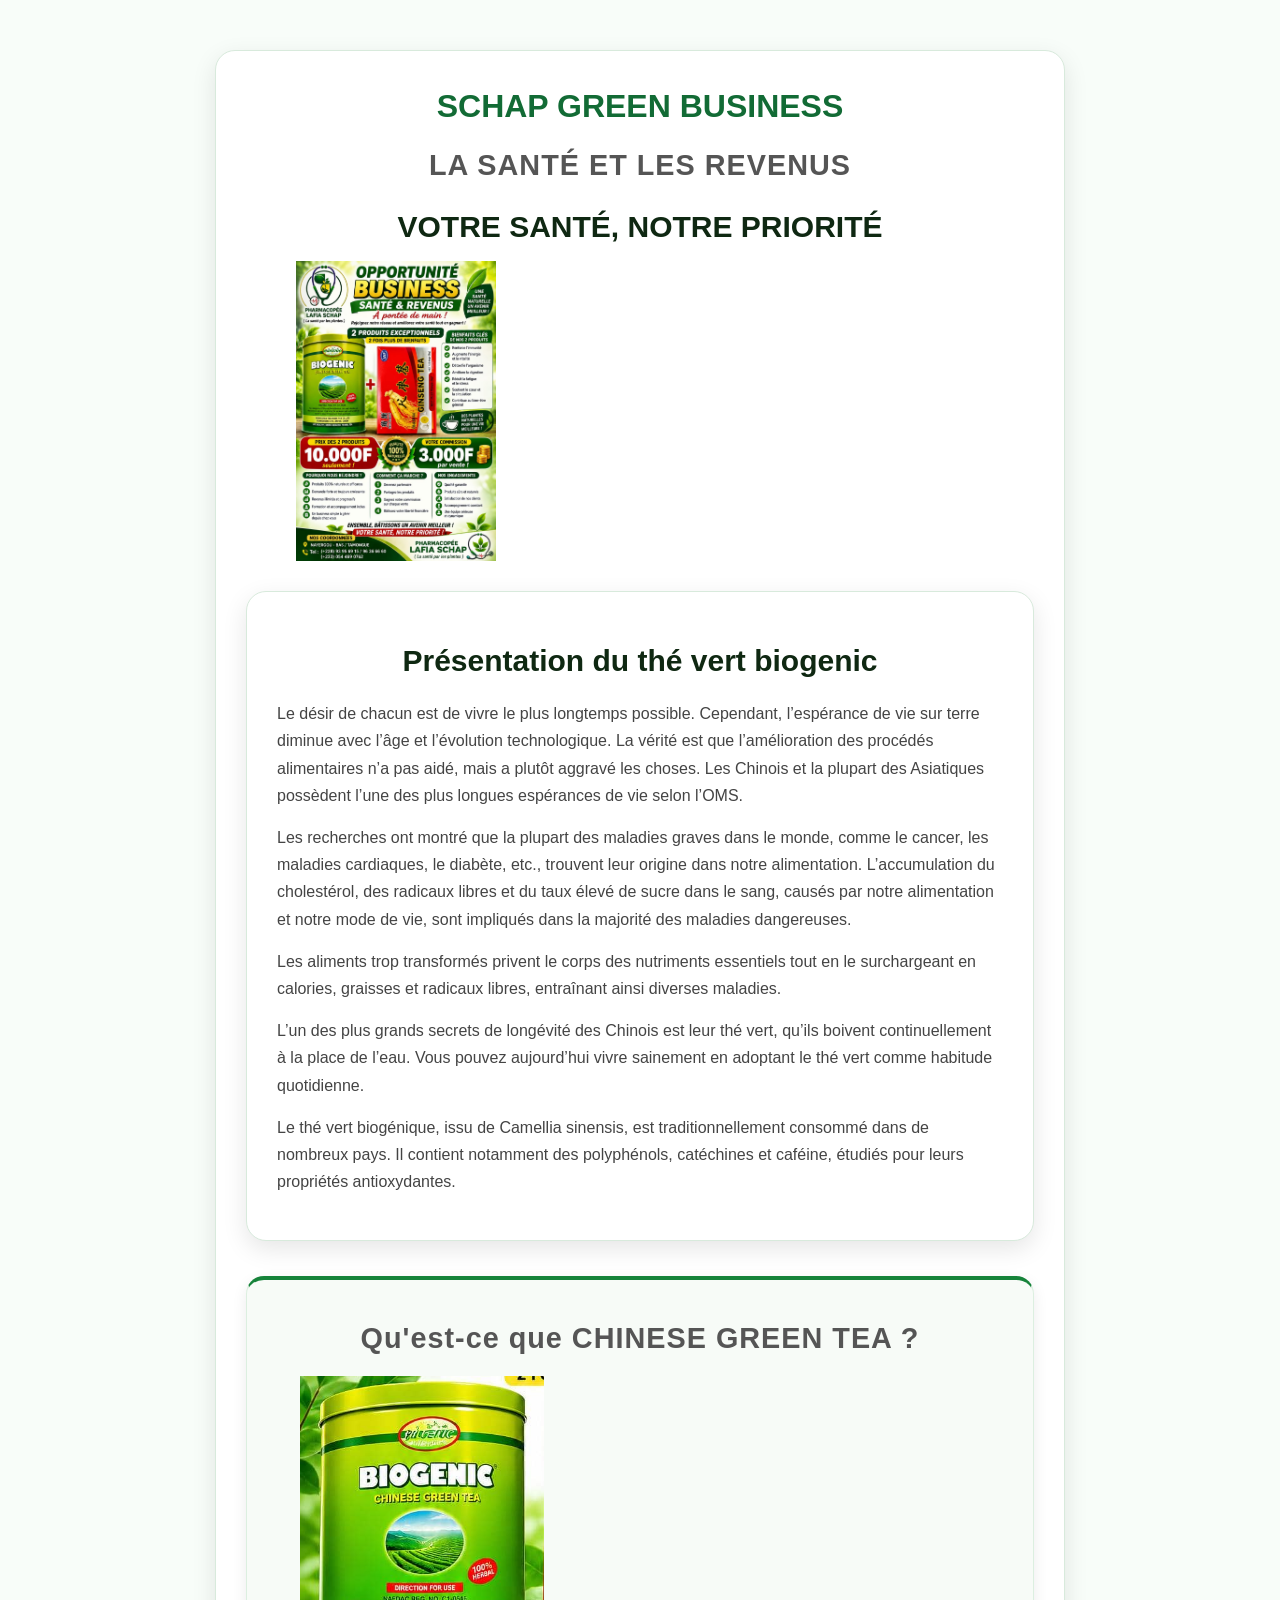
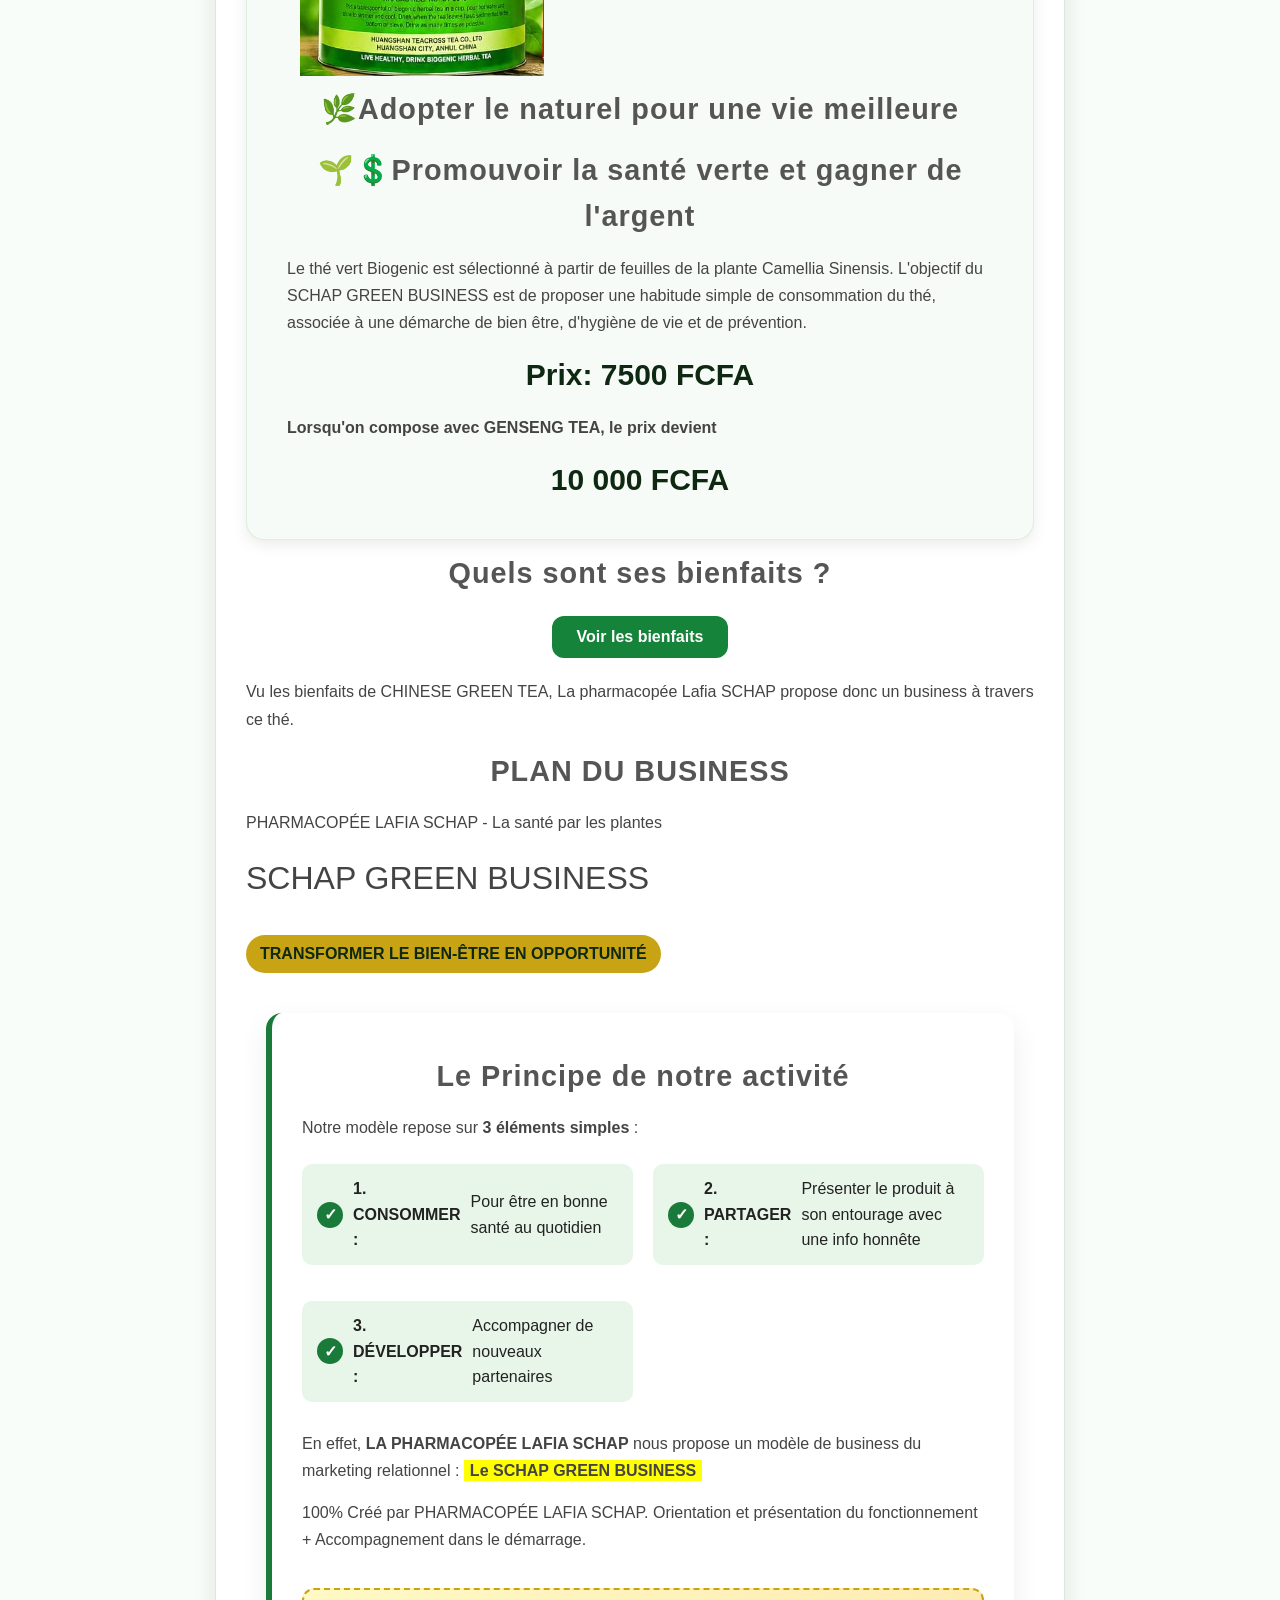
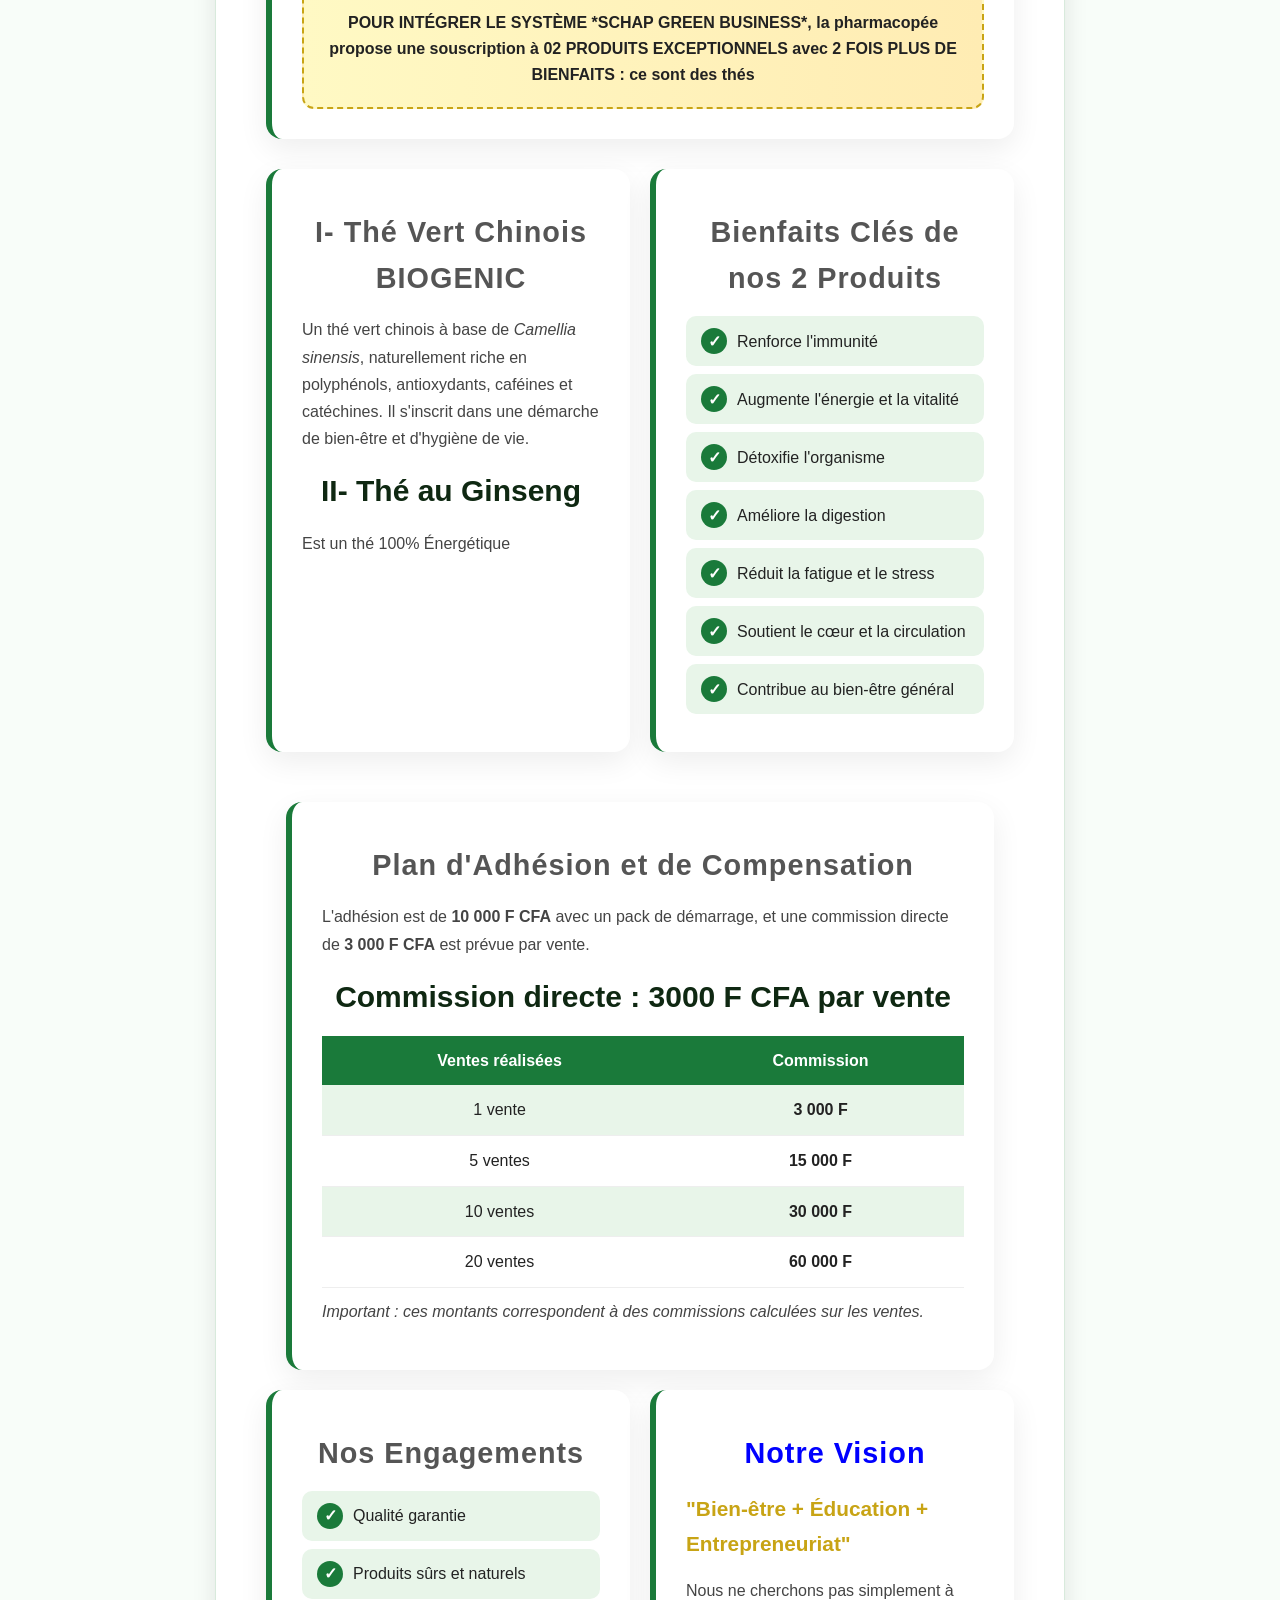
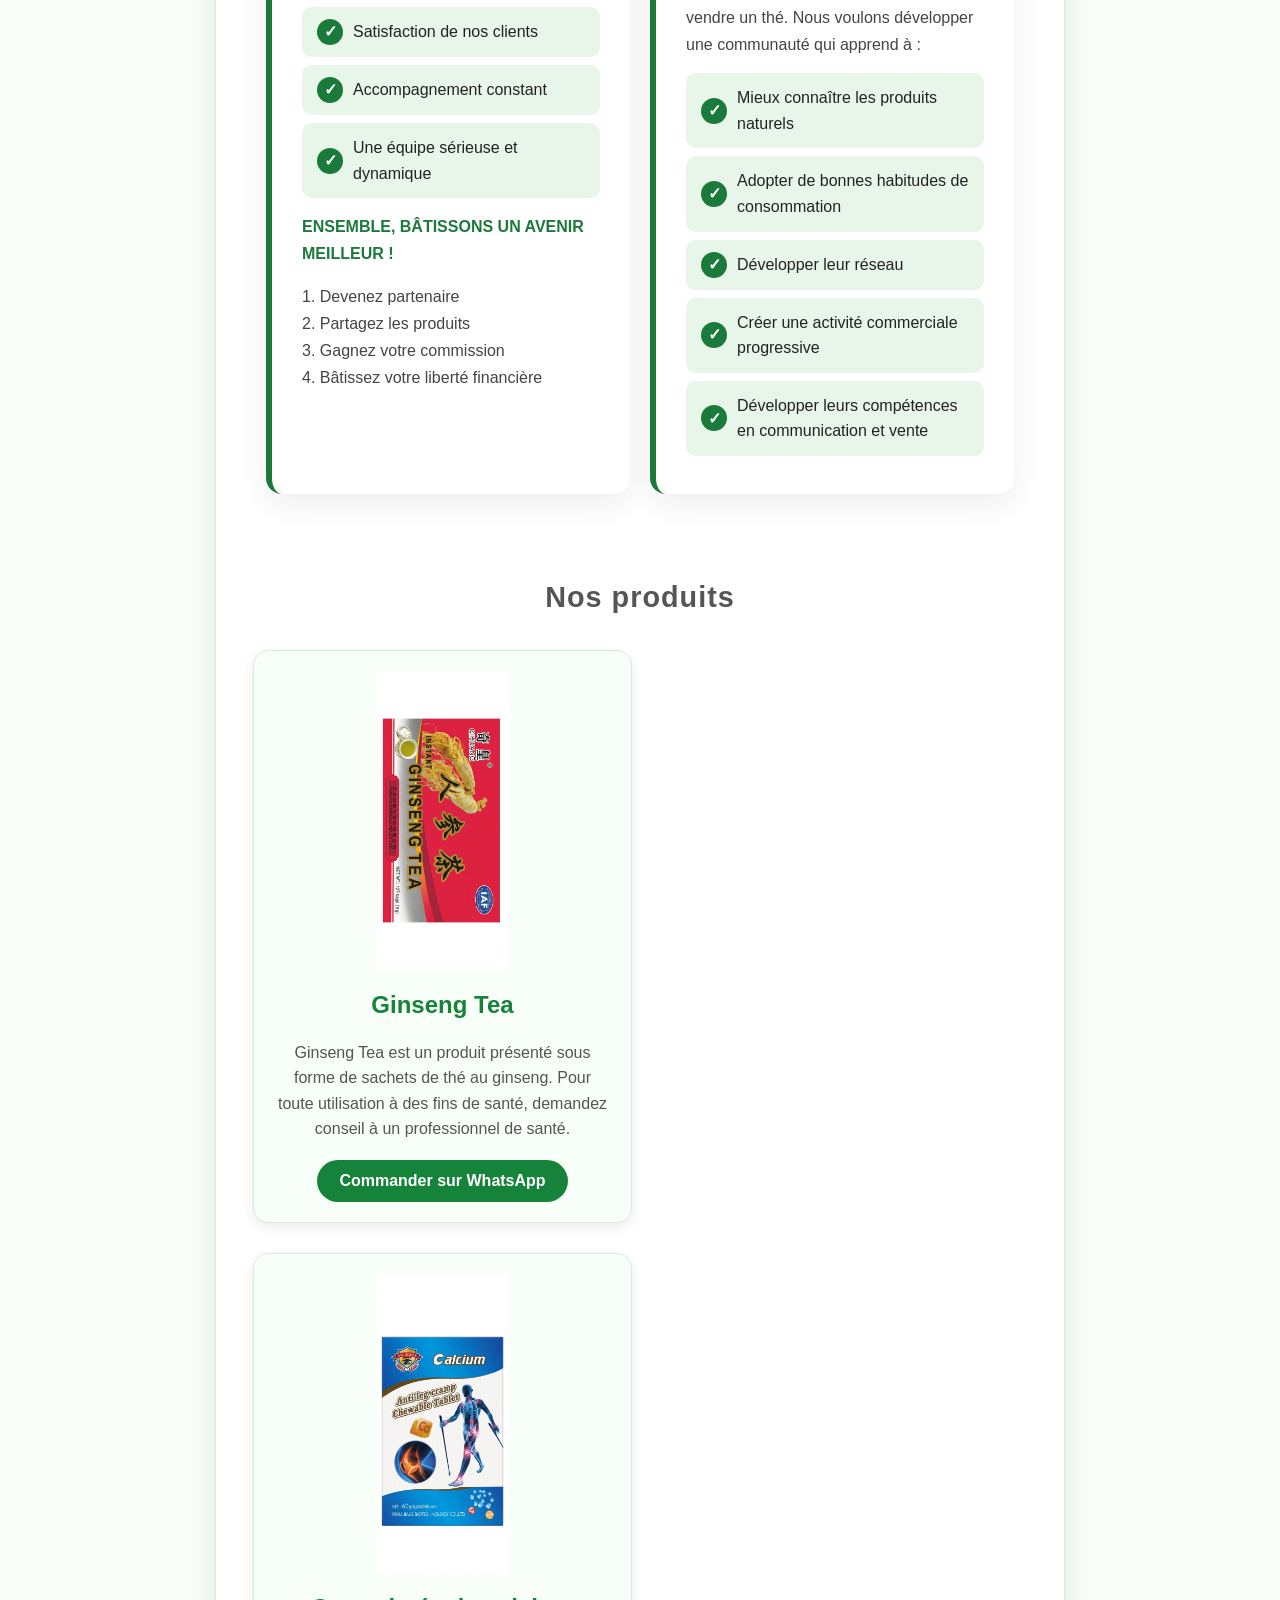
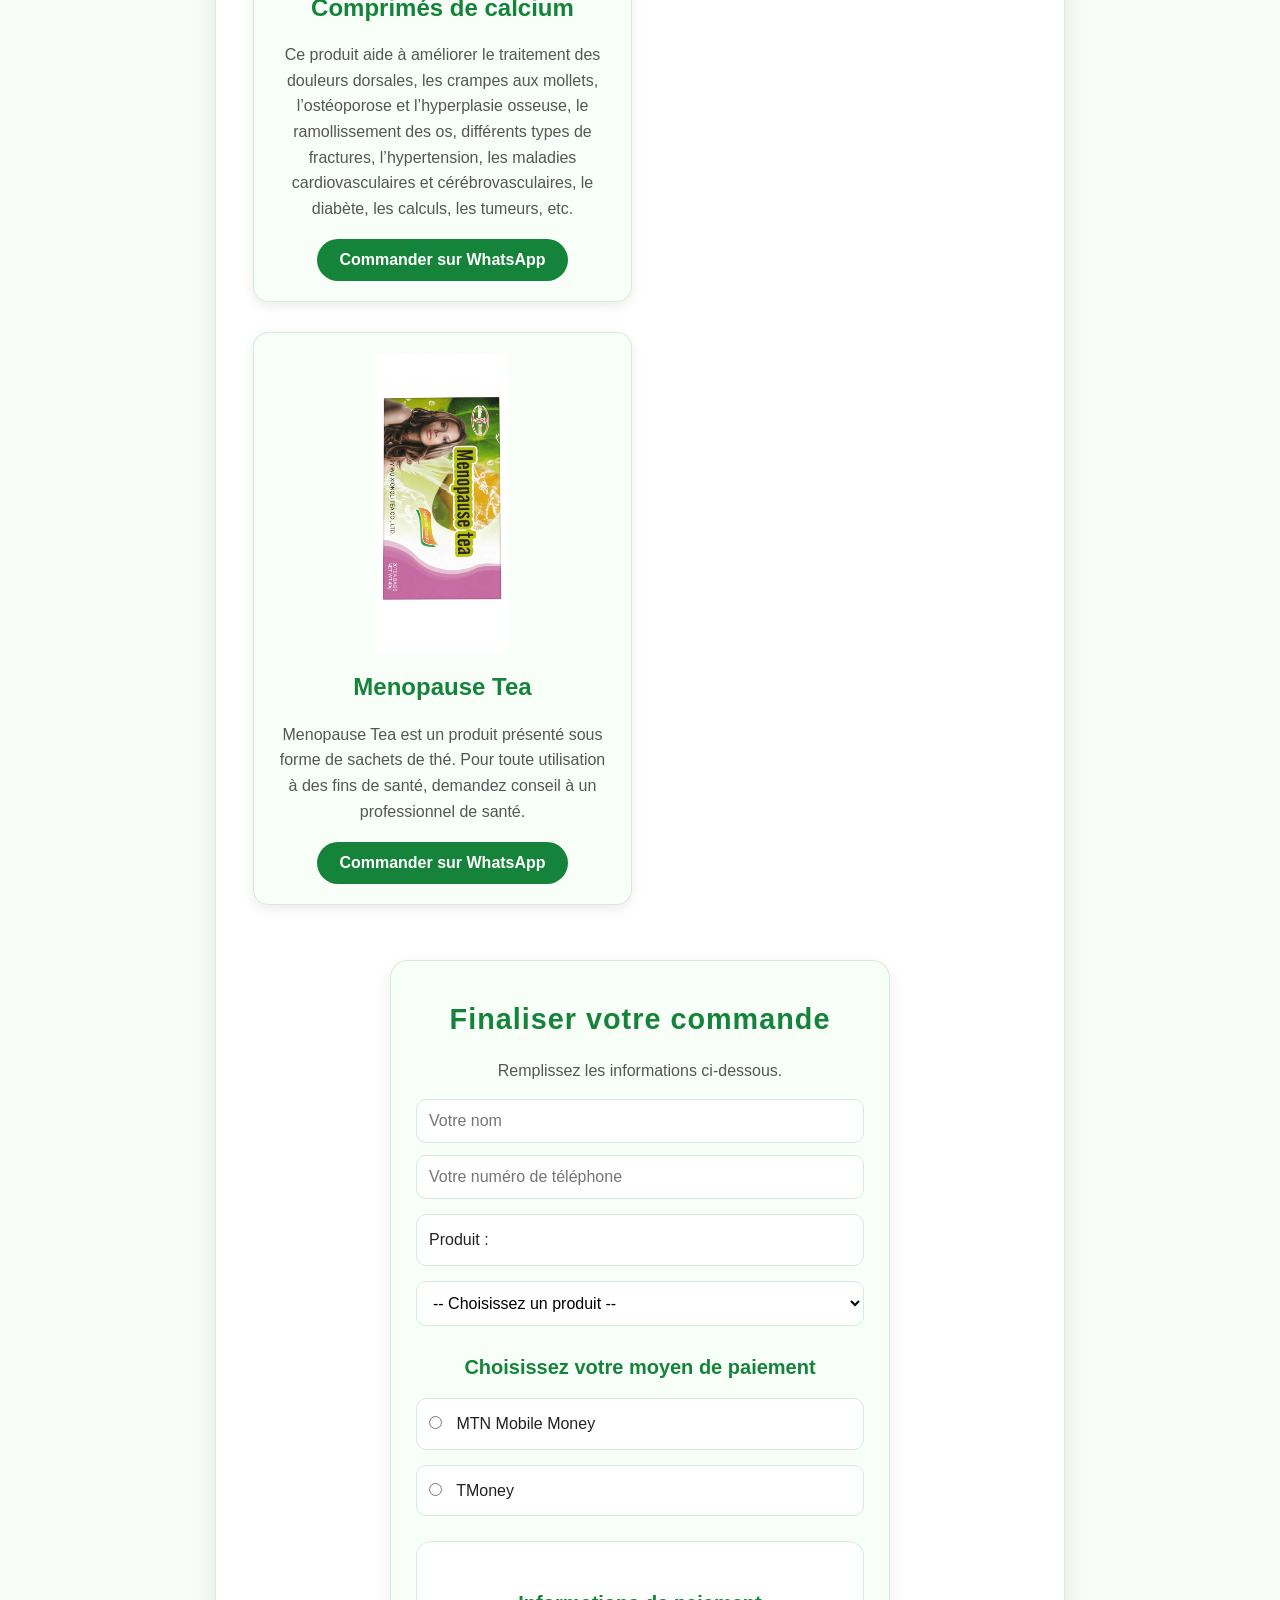
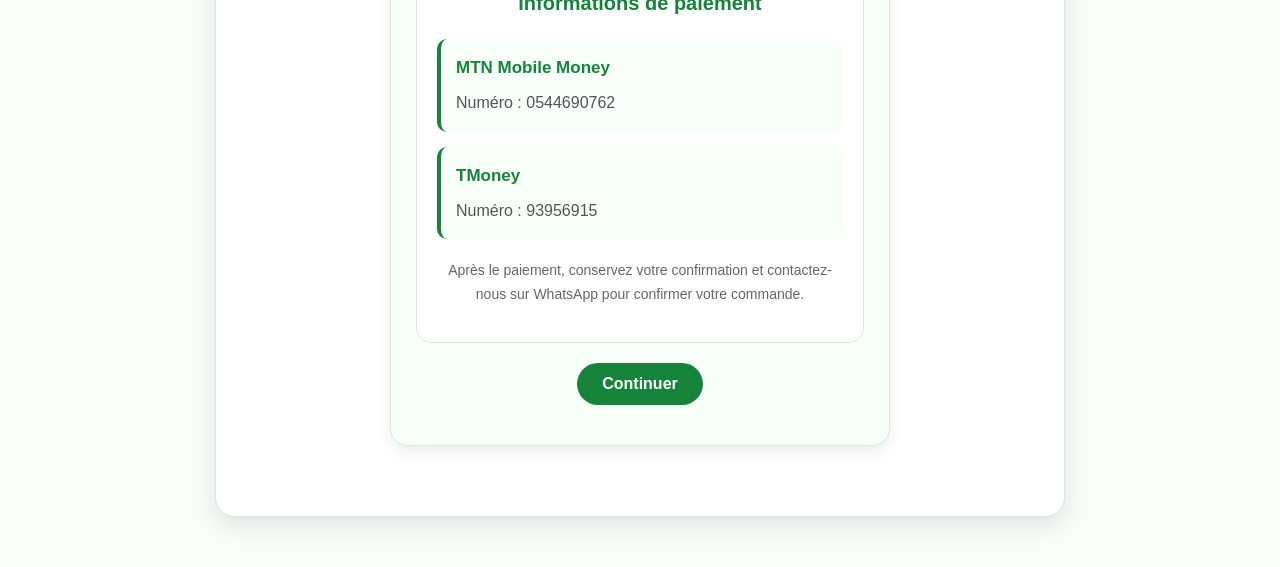
==== commit ff0ba6d7: "Refactor grid div by removing inline styles Removed inline style margin-top from grid div." ====
--- a/index.html
+++ b/index.html
@@ -217,7 +217,7 @@
   <div class="card">
     <h2>Le Principe de notre activité</h2>
     <p>Notre modèle repose sur <b>3 éléments simples</b> :</p>
-    <div class="grid" style="margin-top:20px">
+    <div class="grid">
       <div class="pill"><b>1. CONSOMMER :</b> Pour être en bonne santé au quotidien</div>
       <div class="pill"><b>2. PARTAGER :</b> Présenter le produit à son entourage avec une info honnête</div>
       <div class="pill"><b>3. DÉVELOPPER :</b> Accompagner de nouveaux partenaires</div>
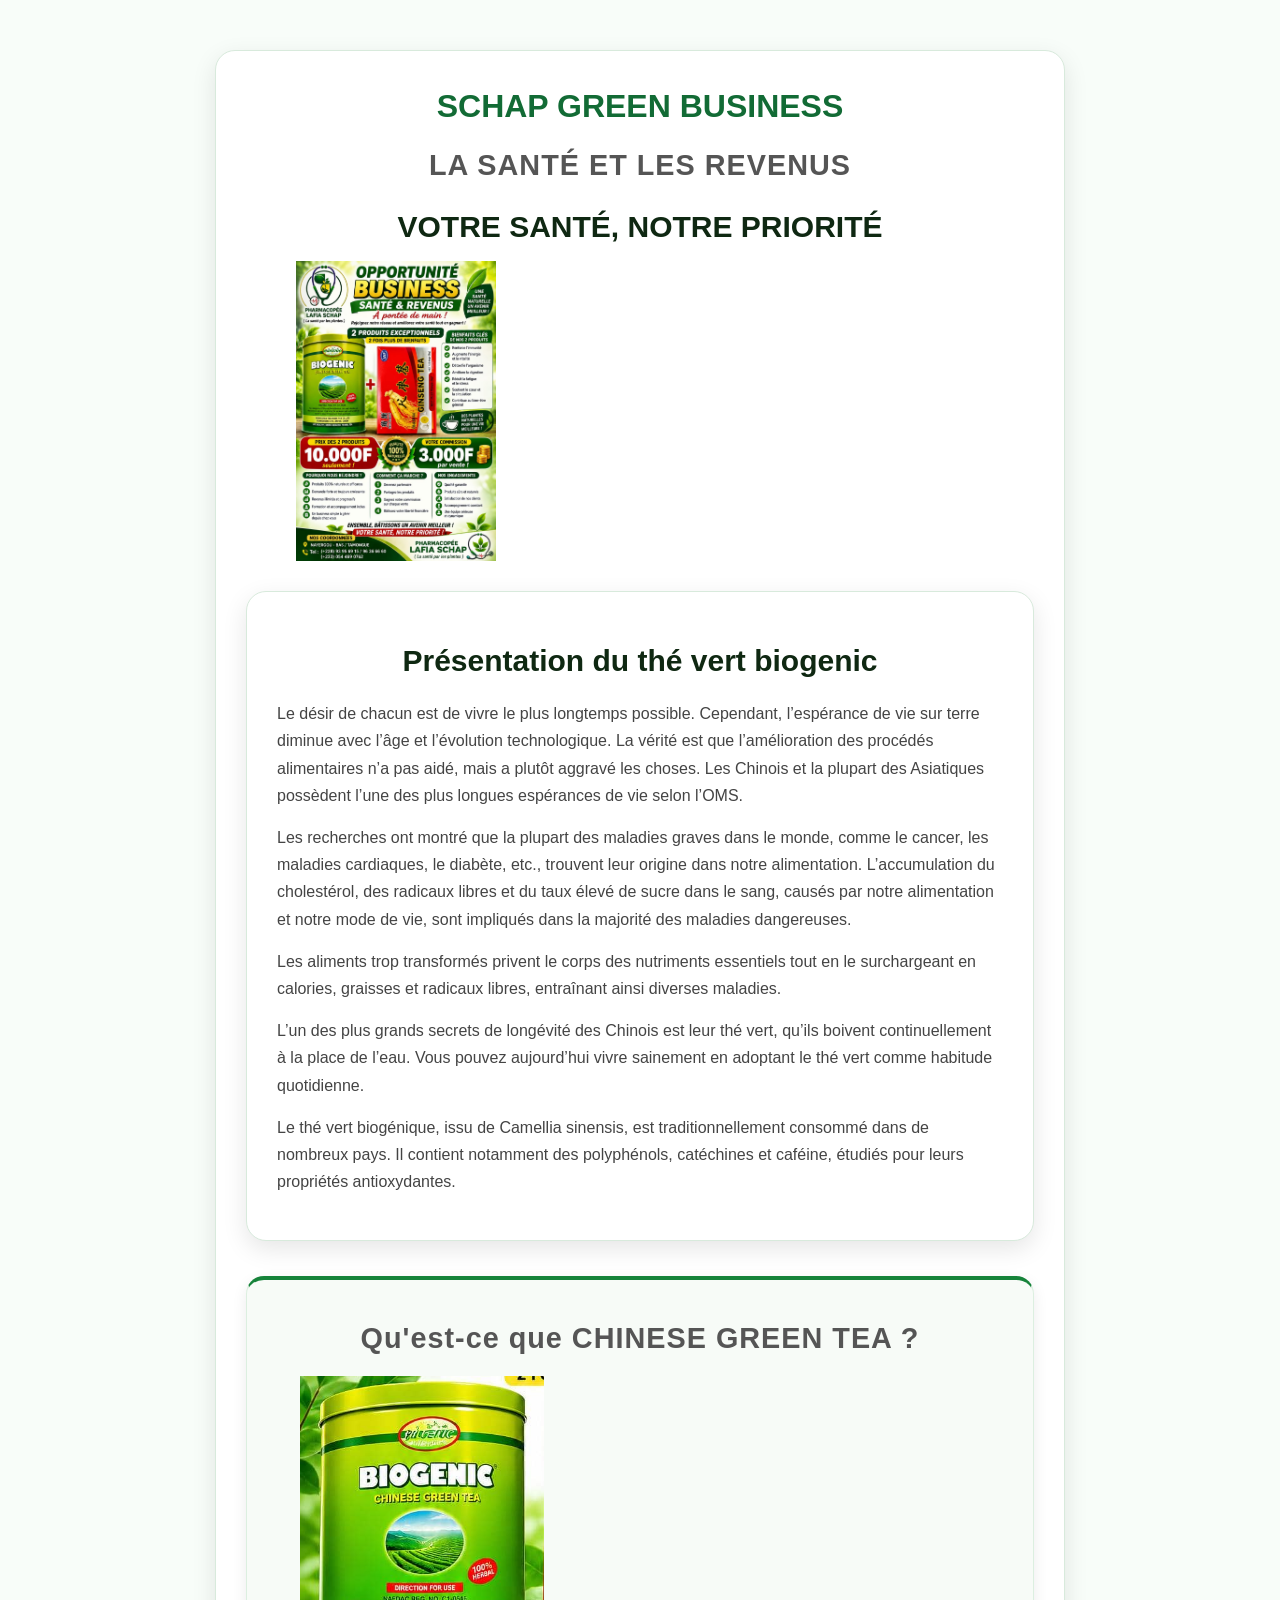
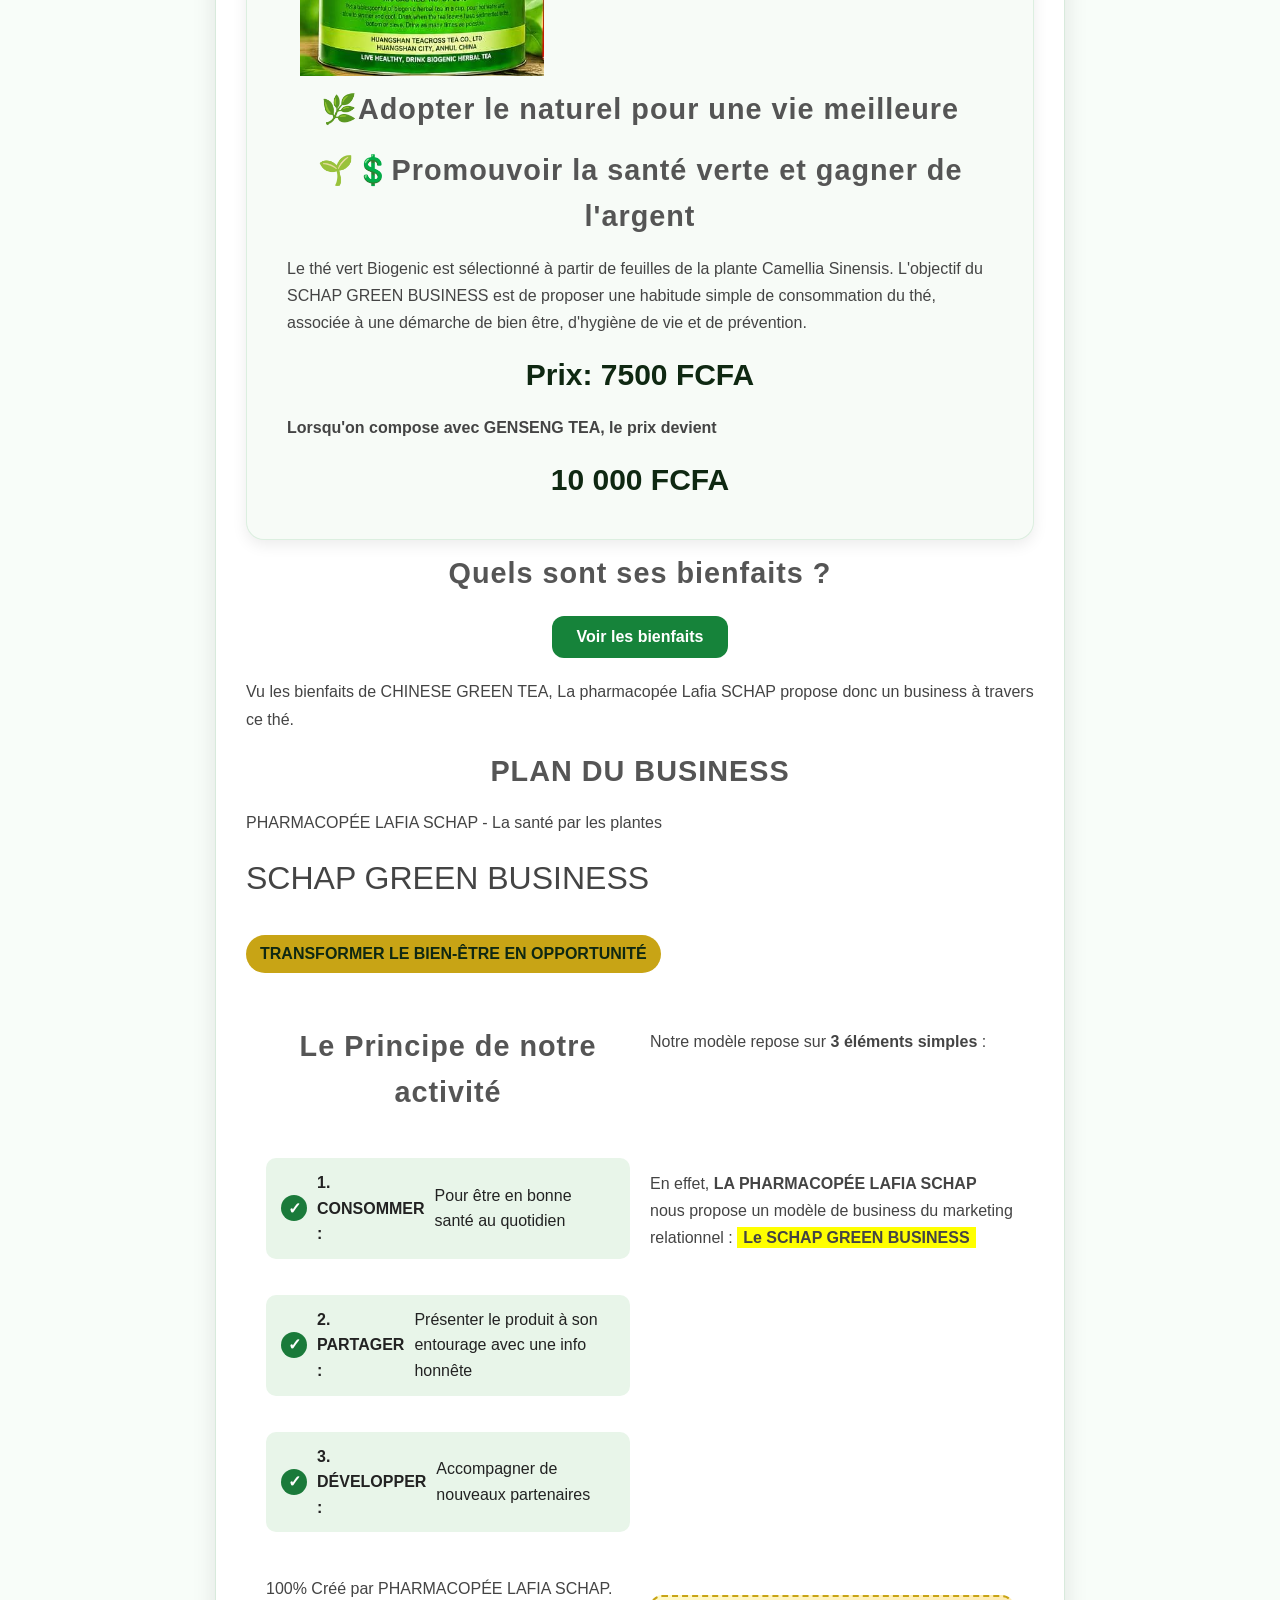
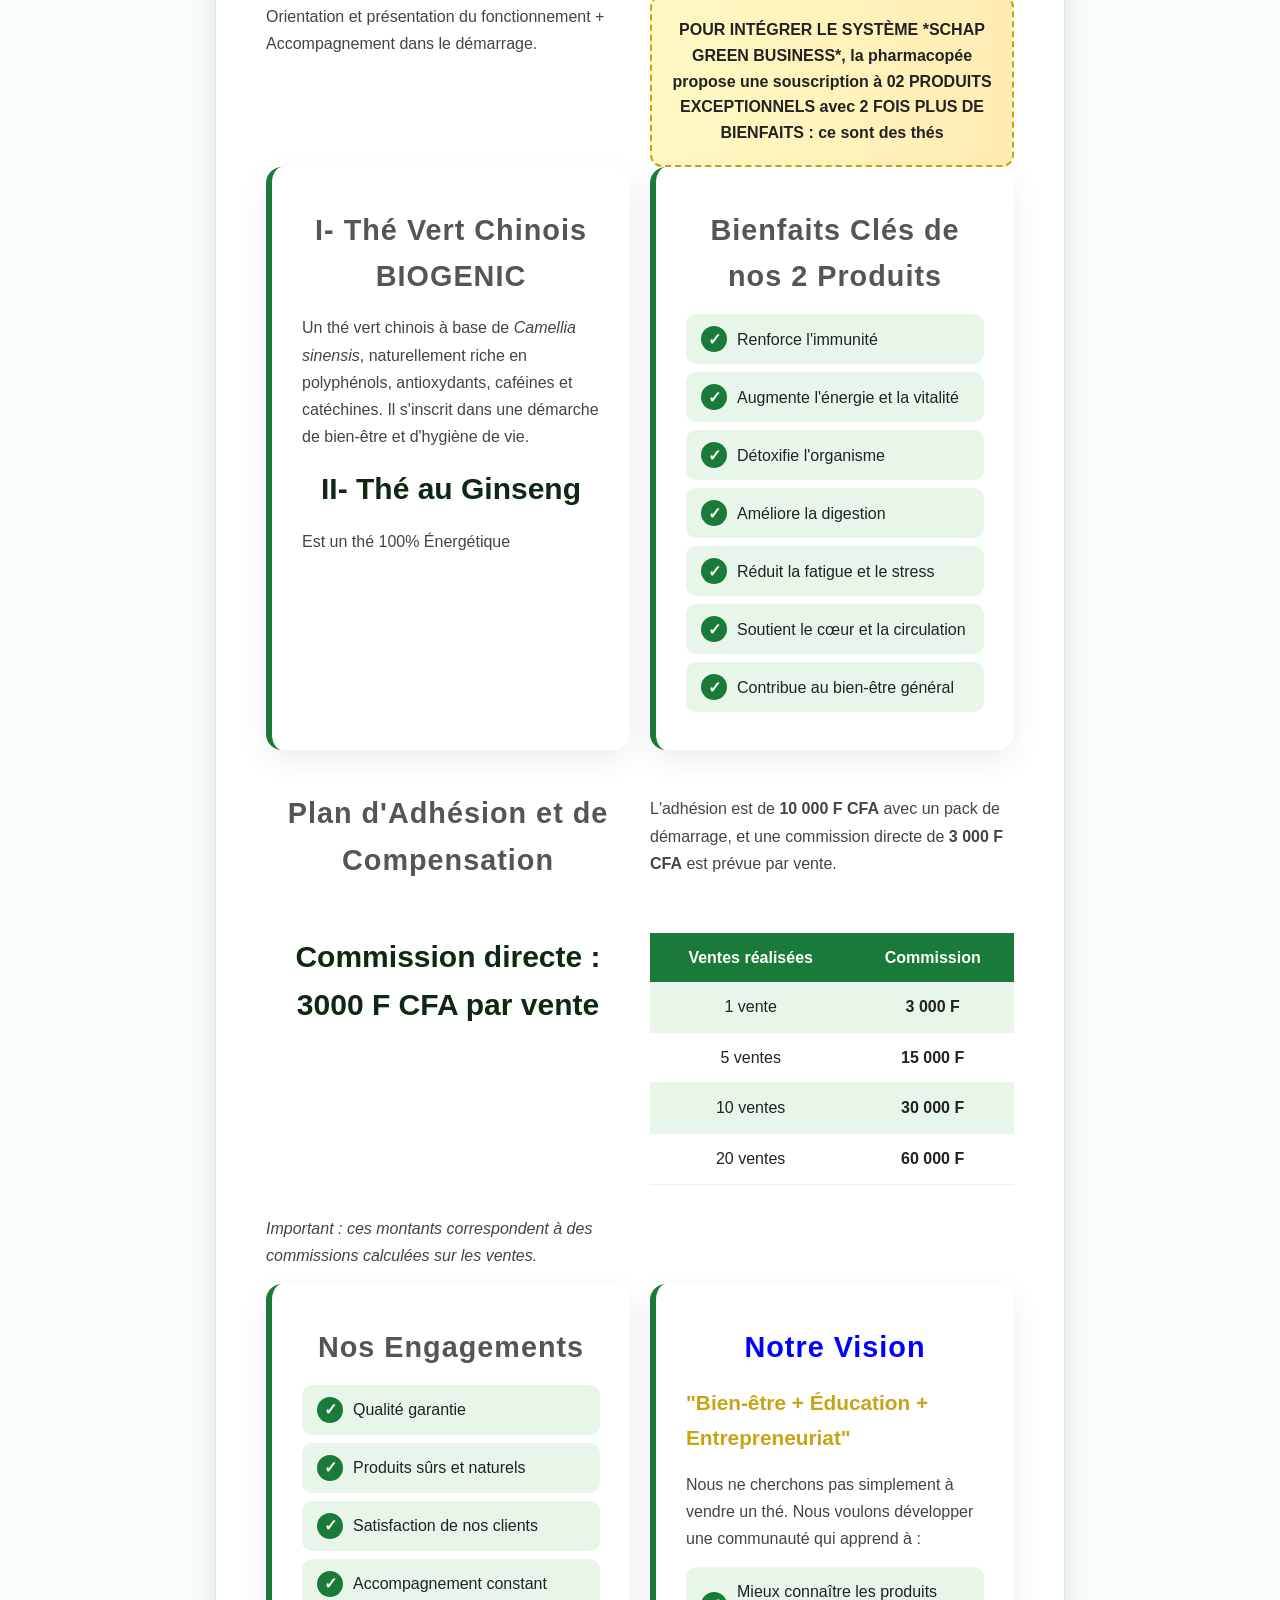
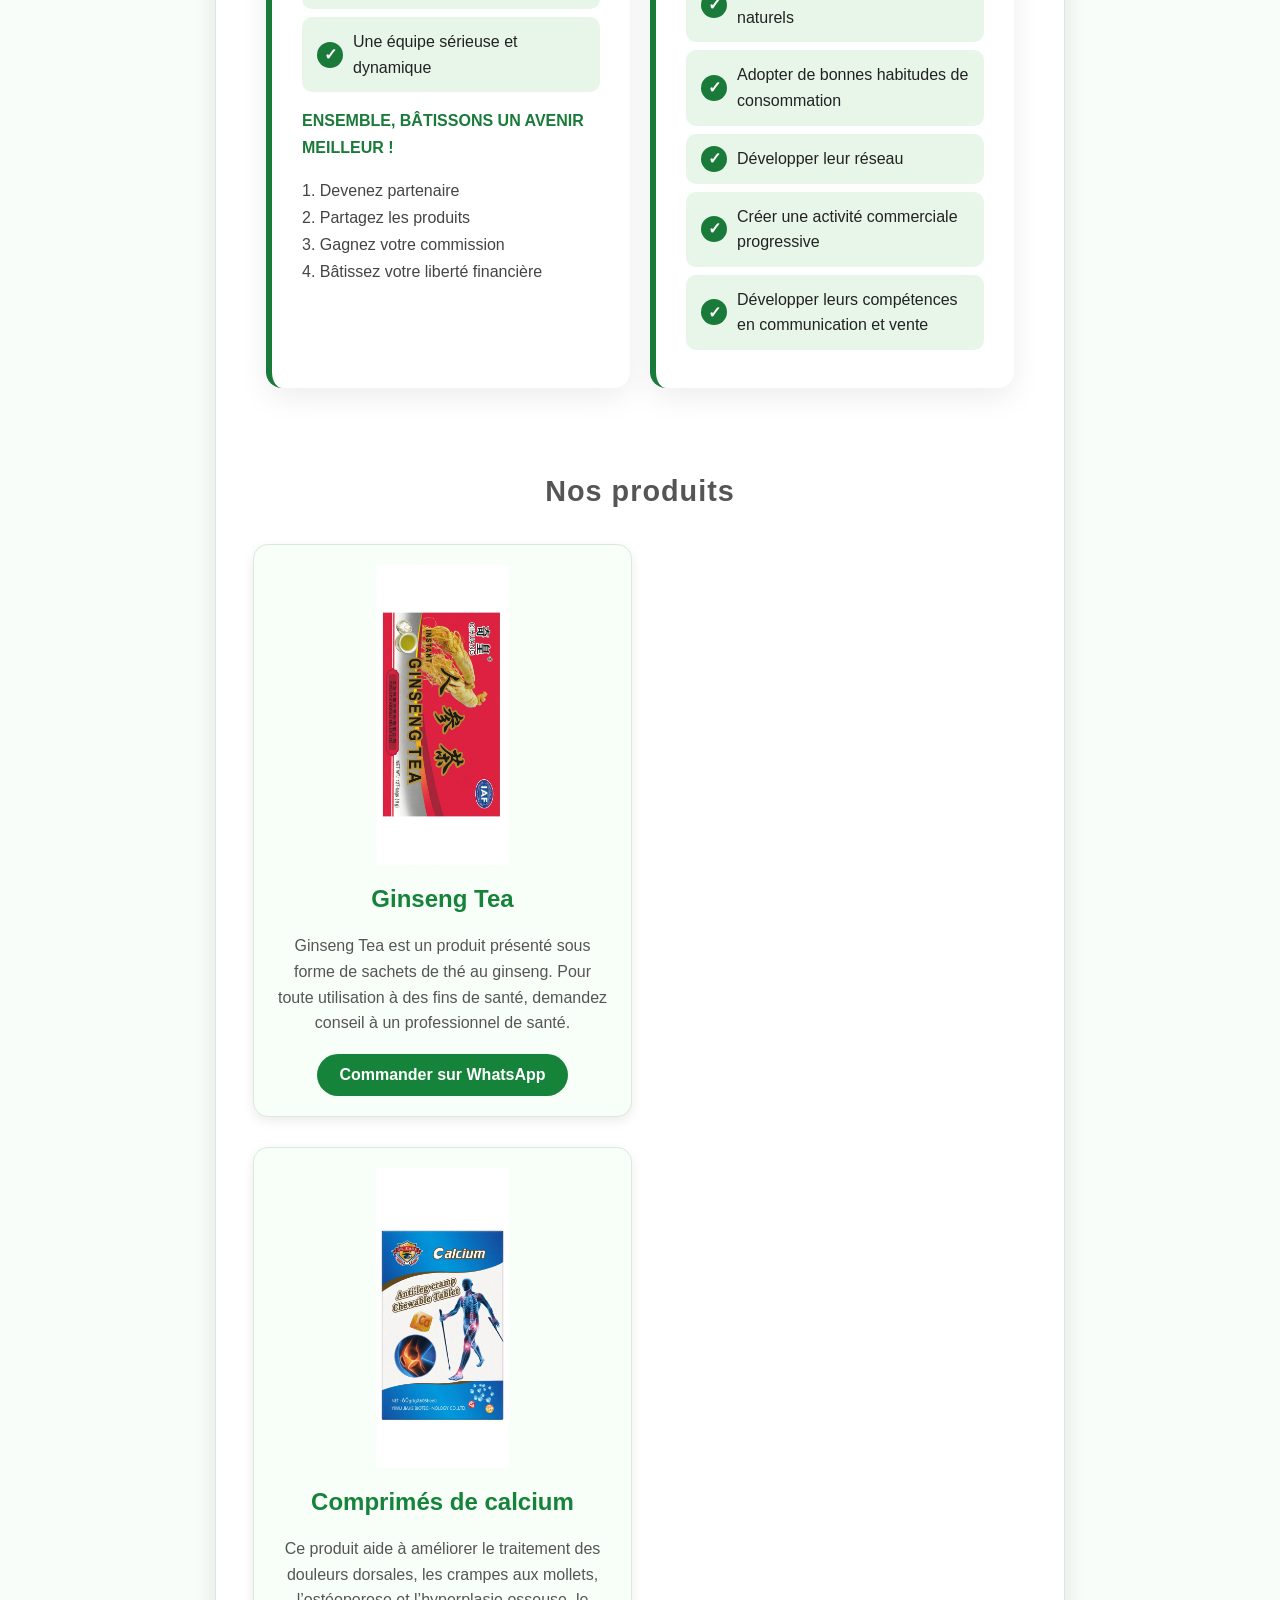
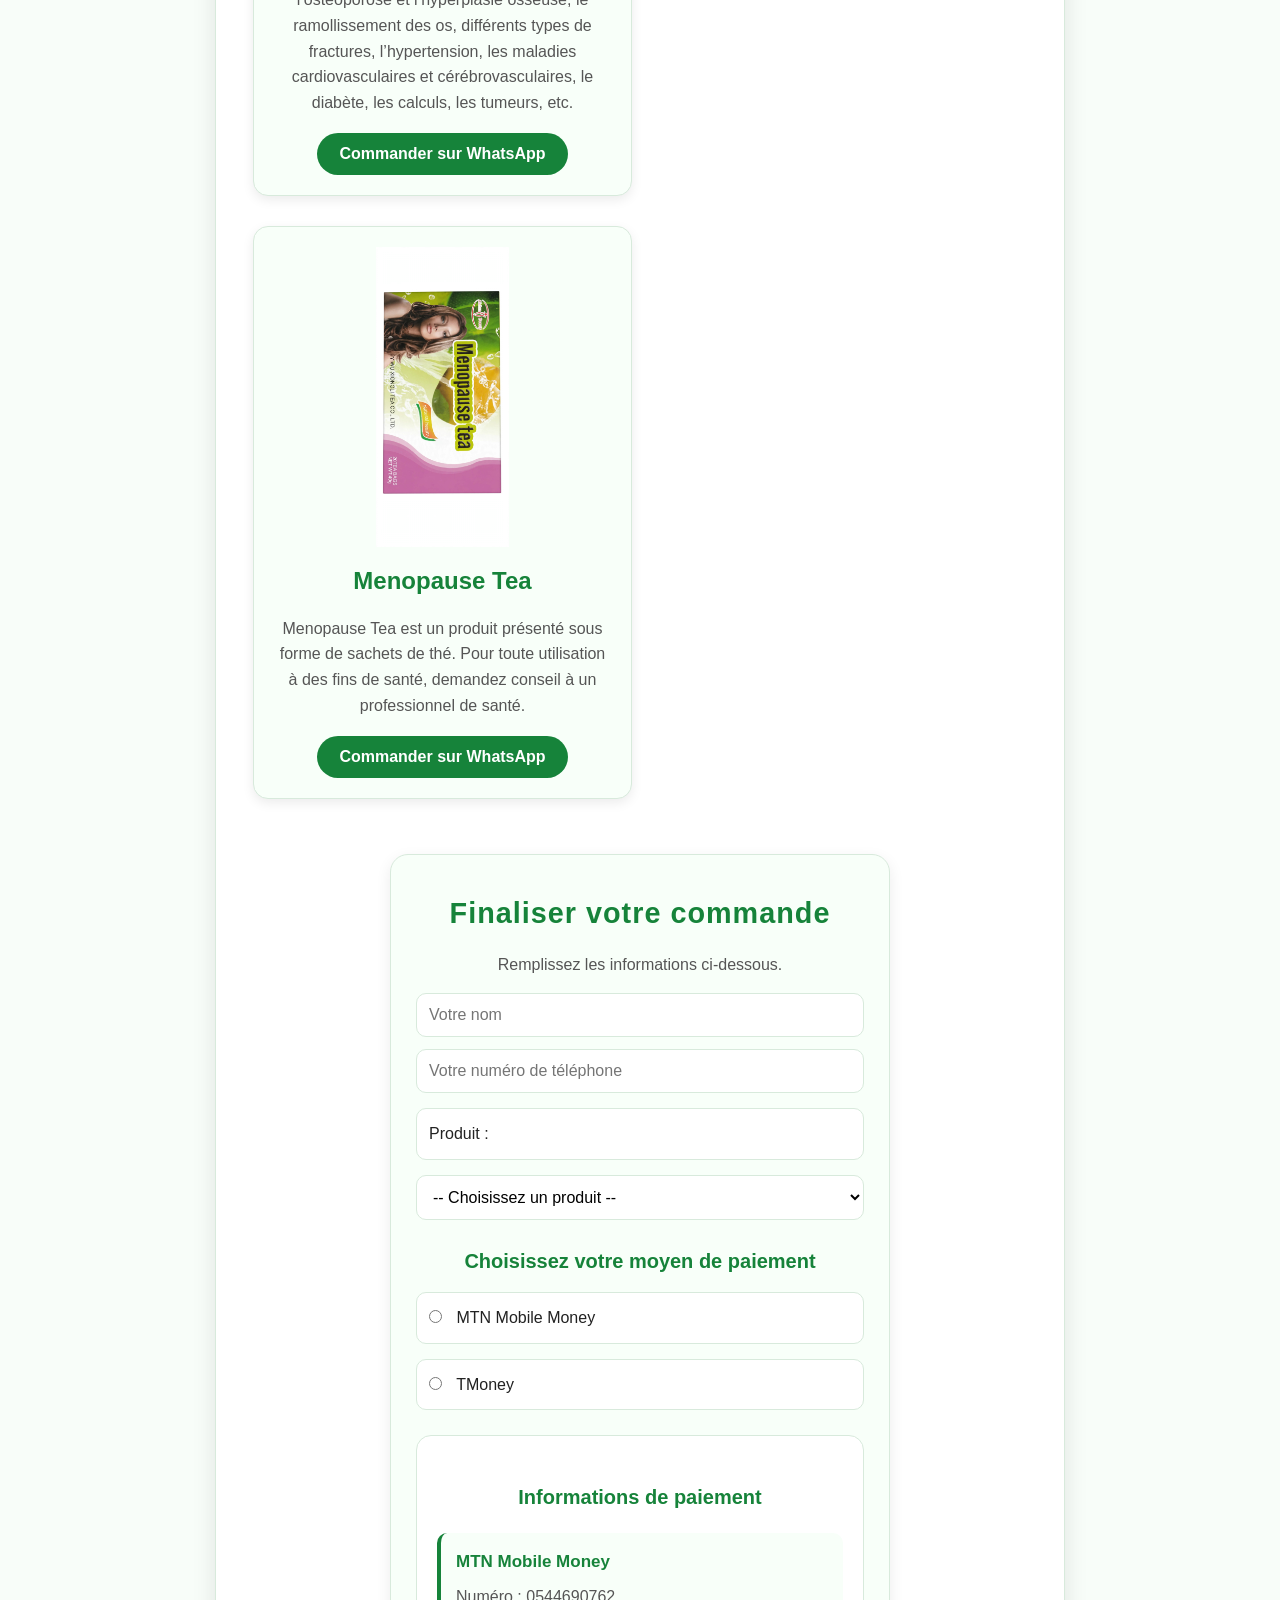
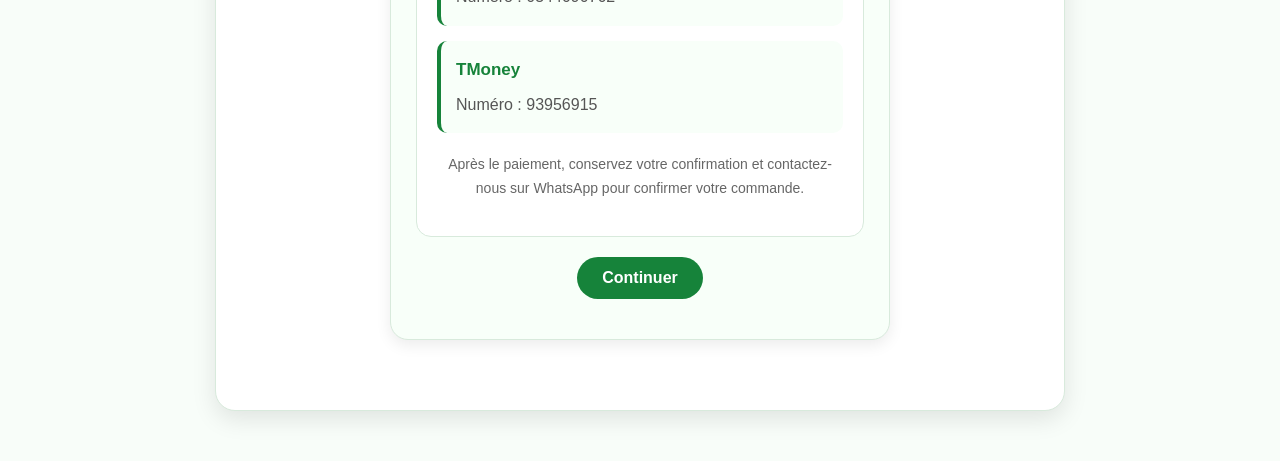
==== commit 731b2f8e: "Update index.html" ====
--- a/index.html
+++ b/index.html
@@ -214,7 +214,7 @@
 
 <div class="container">
 
-  <div class="card">
+  <div class="grid">
     <h2>Le Principe de notre activité</h2>
     <p>Notre modèle repose sur <b>3 éléments simples</b> :</p>
     <div class="grid">
@@ -246,7 +246,7 @@
     </div>
   </div>
 
-  <div class="card" style="margin: 20px">
+  <div class="grid">
     <h2>Plan d'Adhésion et de Compensation</h2>
     <p>L'adhésion est de <b>10 000 F CFA</b> avec un pack de démarrage, et une commission directe de <b>3 000 F CFA</b> est prévue par vente.</p>
     <h3>Commission directe : 3000 F CFA par vente</h3>
--- a/pharmacopee.css
+++ b/pharmacopee.css
@@ -710,3 +710,39 @@
 }
 .h3{
    color: green 
+             }
+/* FIX CARTES - VERSION MOBILE PARFAITE */
+.card-principe {
+  display: flex;
+  align-items: center;
+  gap: 15px;
+  background: #e8f5e9;
+  border-radius: 16px;
+  padding: 18px;
+  margin: 12px 0;
+}
+.card-principe .check {
+  background: #1a5c2a;
+  color: white;
+  width: 35px;
+  height: 35px;
+  min-width: 35px;
+  border-radius: 50%;
+  display: flex;
+  align-items: center;
+  justify-content: center;
+  font-weight: 800;
+  font-size: 18px;
+}
+.card-principe .texte {
+  flex: 1;
+}
+.card-principe strong {
+  display: block;
+  font-size: 16px;
+  color: #0f3d1b;
+}
+.card-principe span {
+  font-size: 14px;
+  color: #333;
+     }
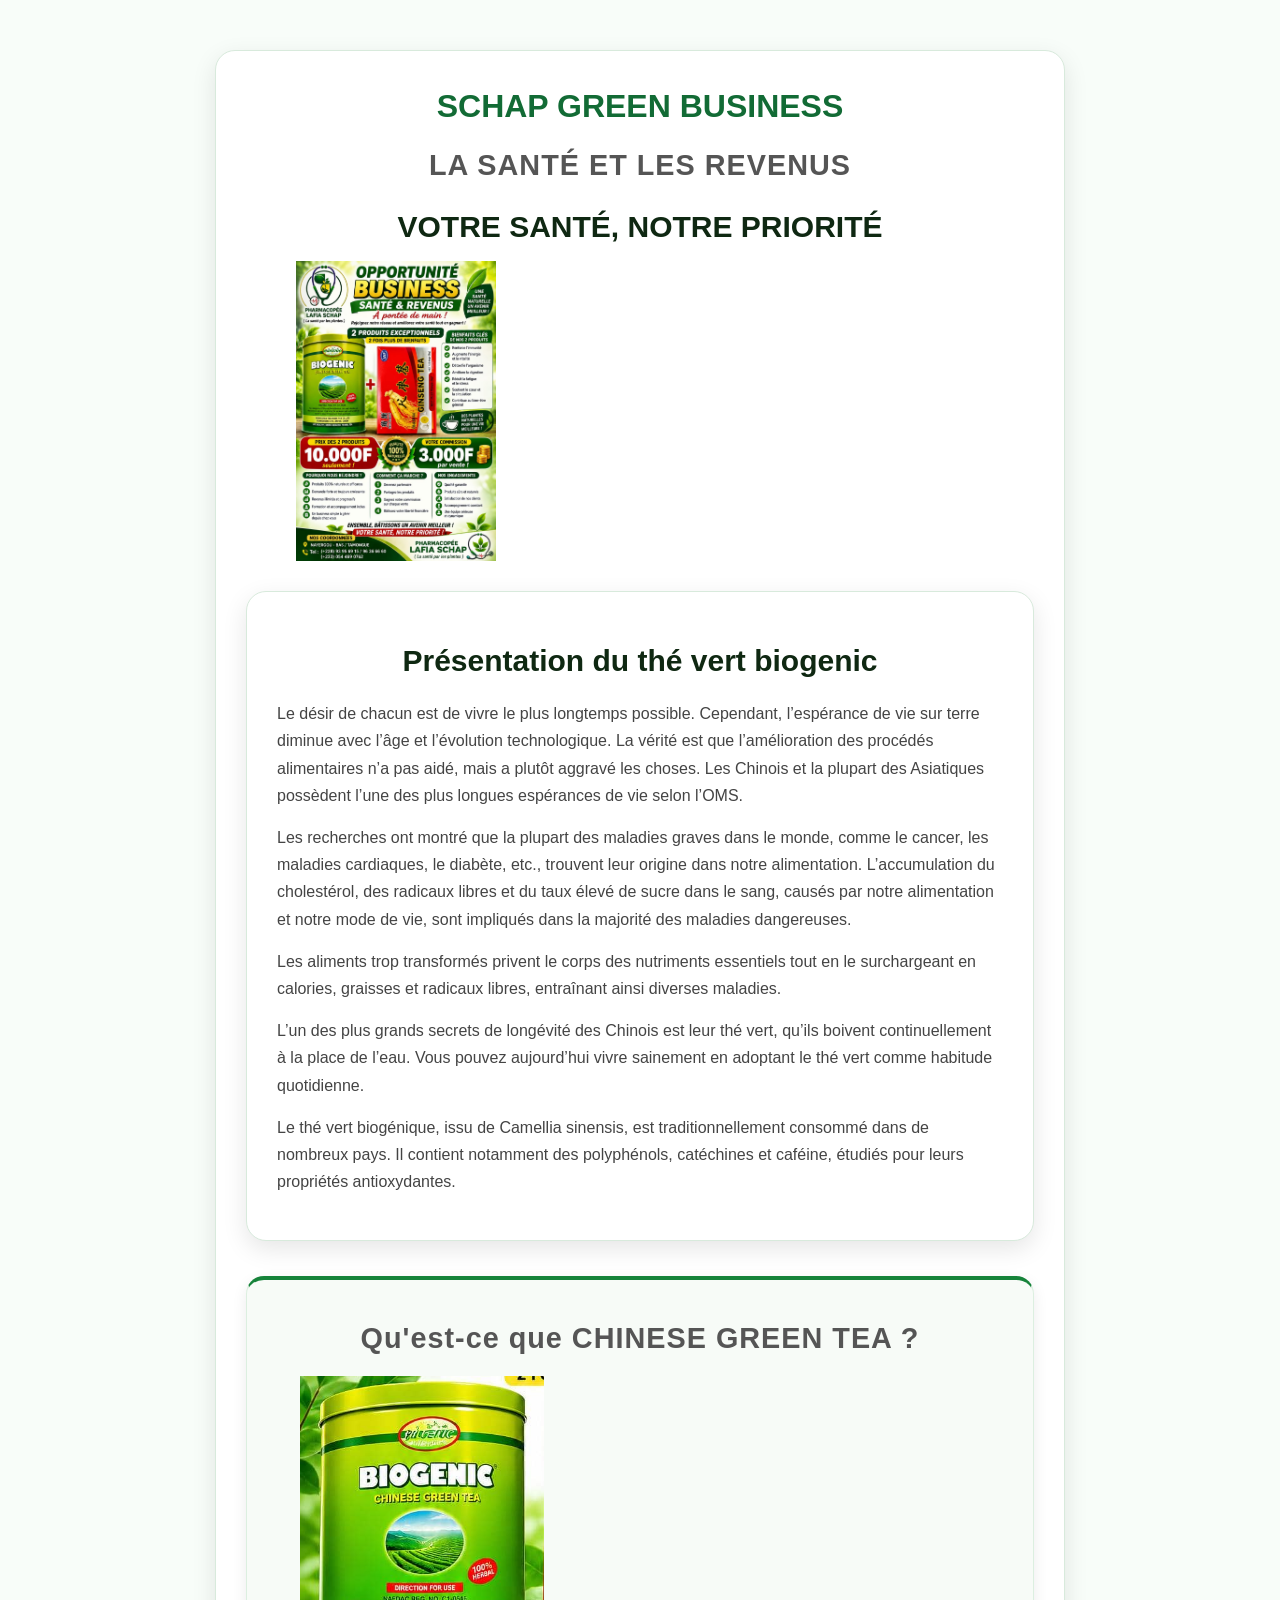
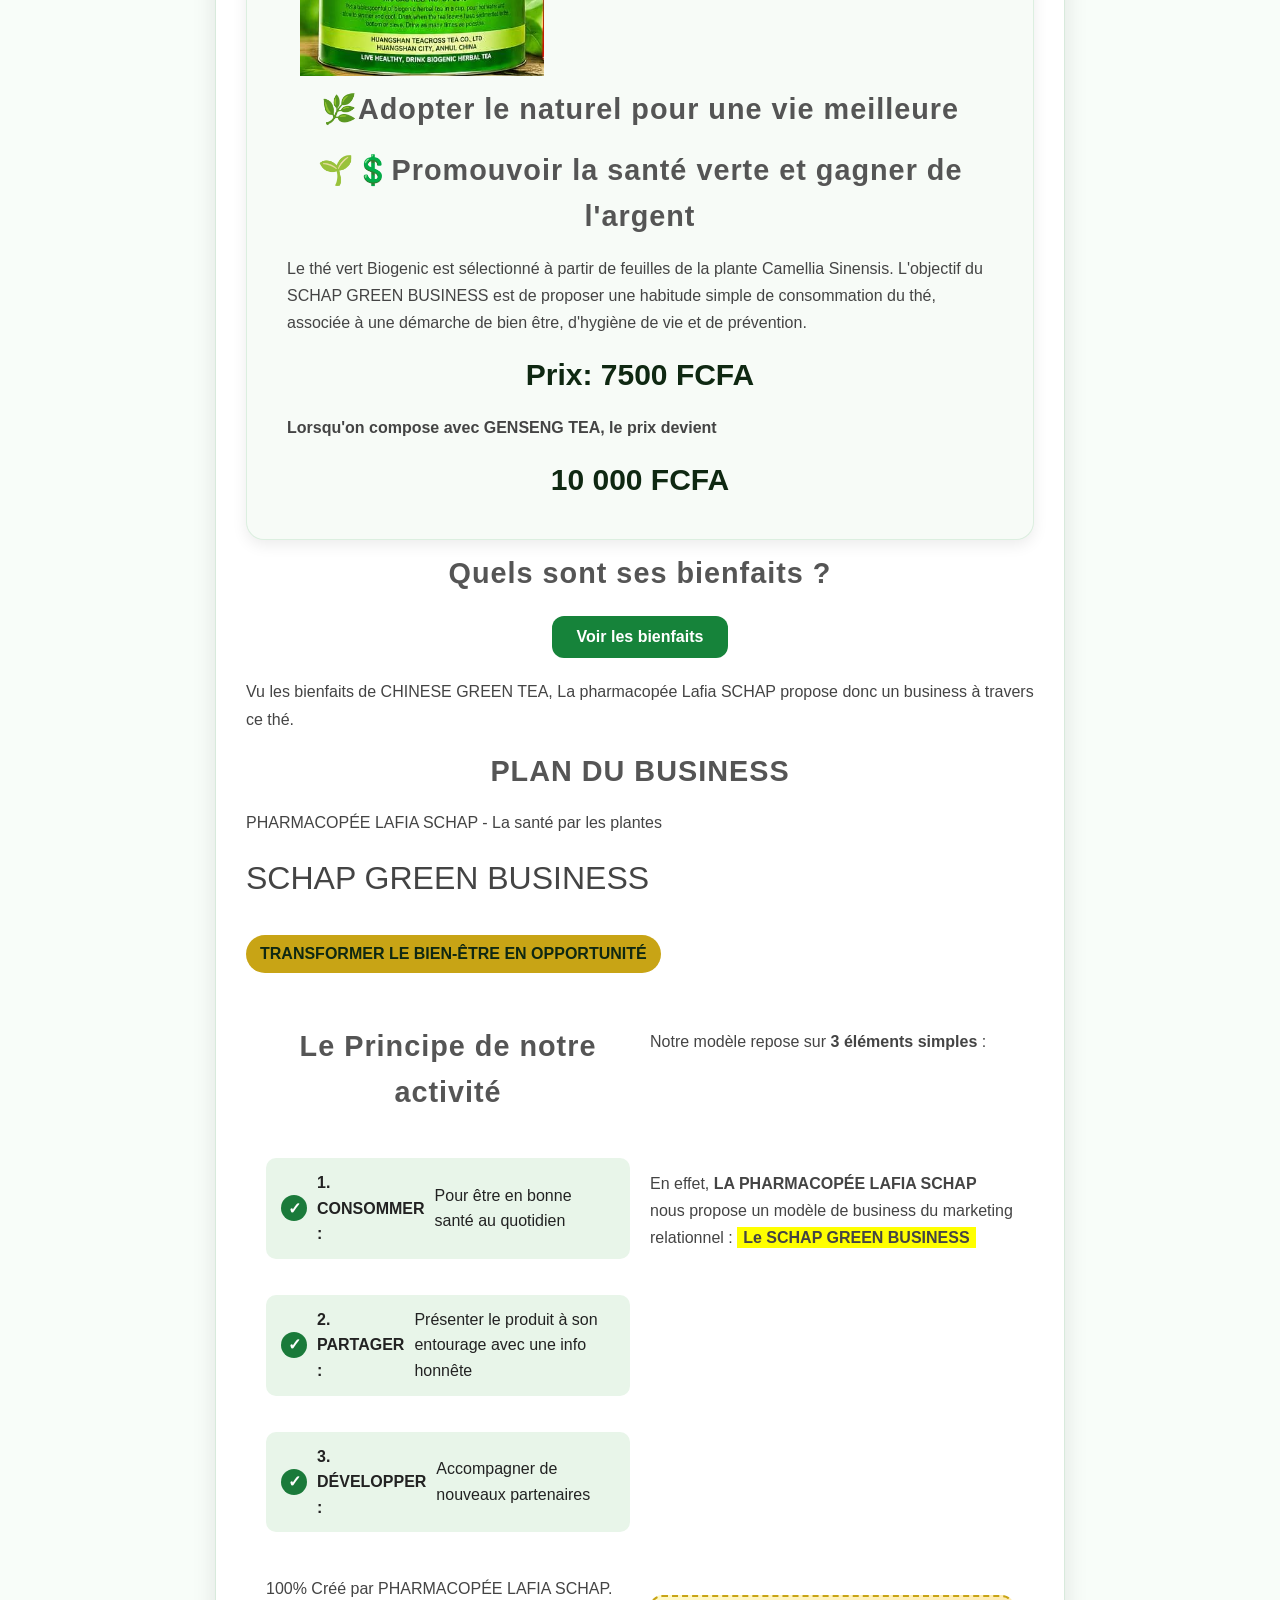
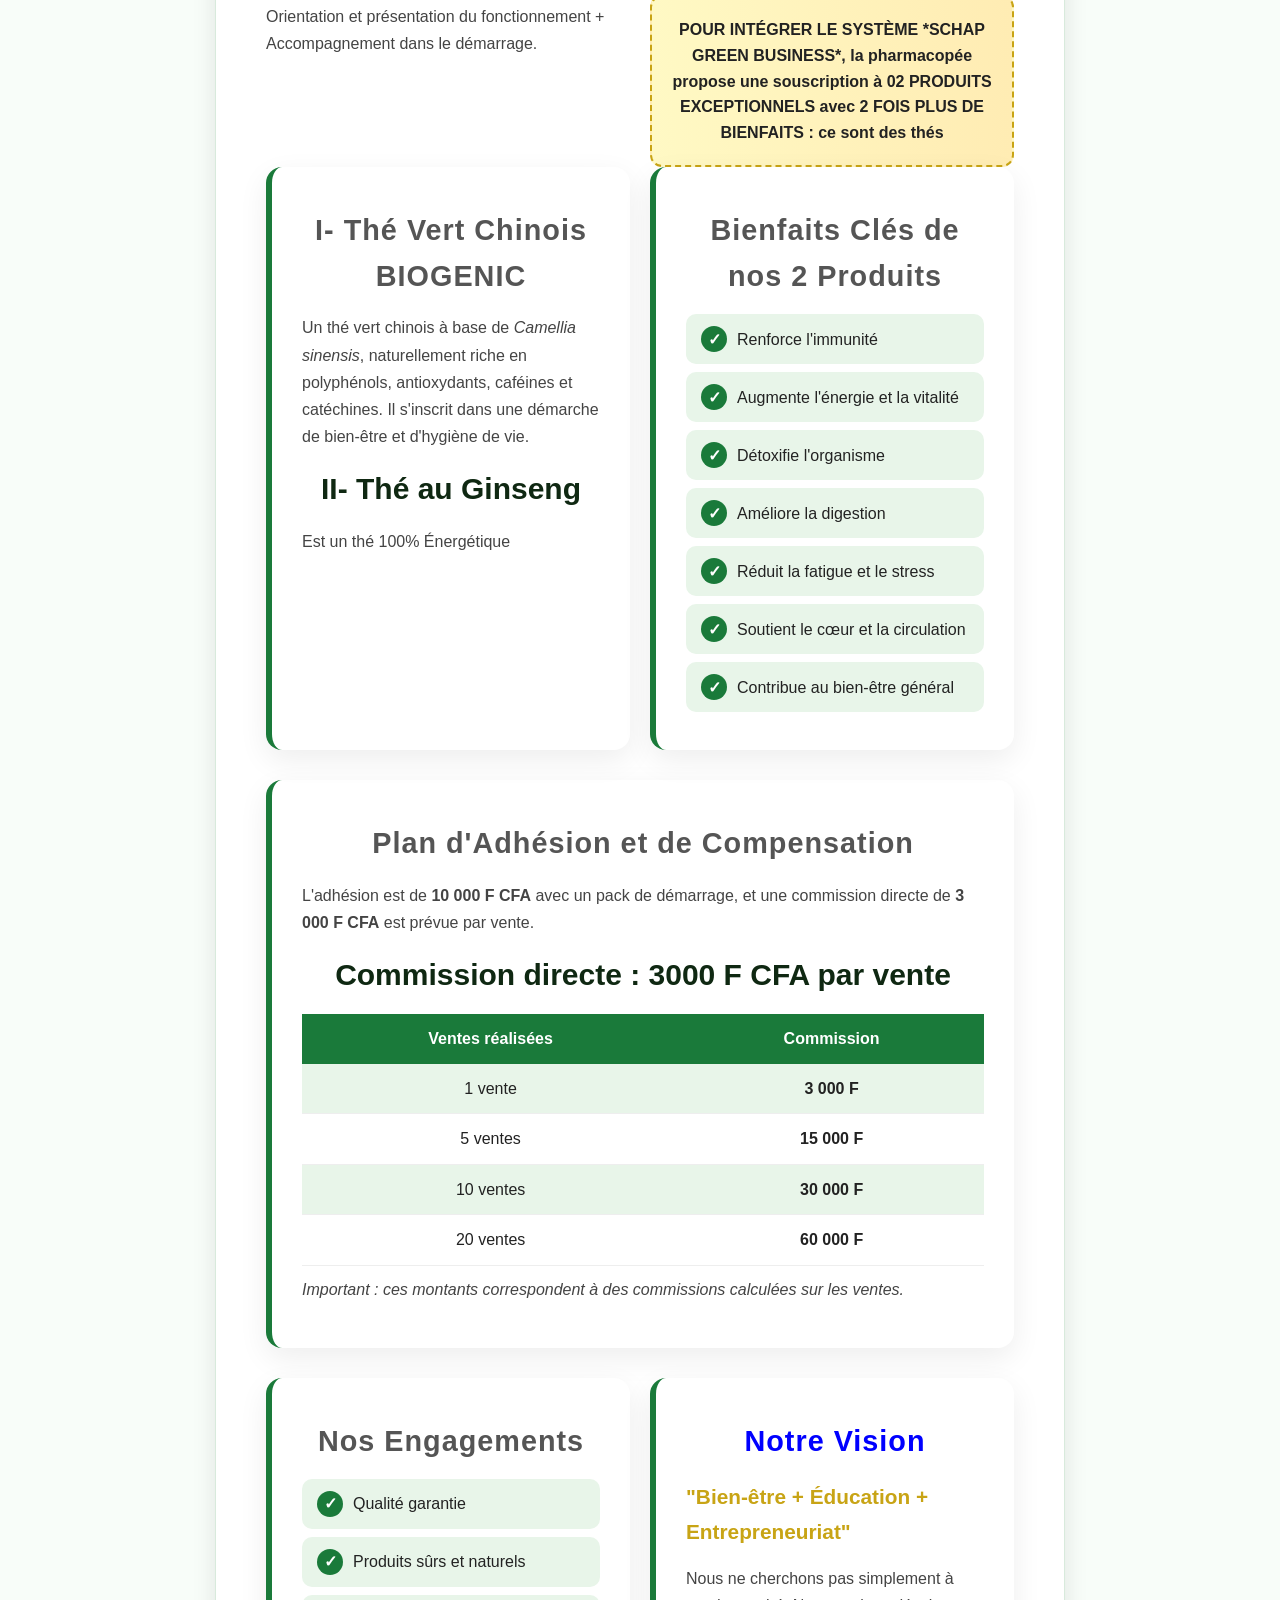
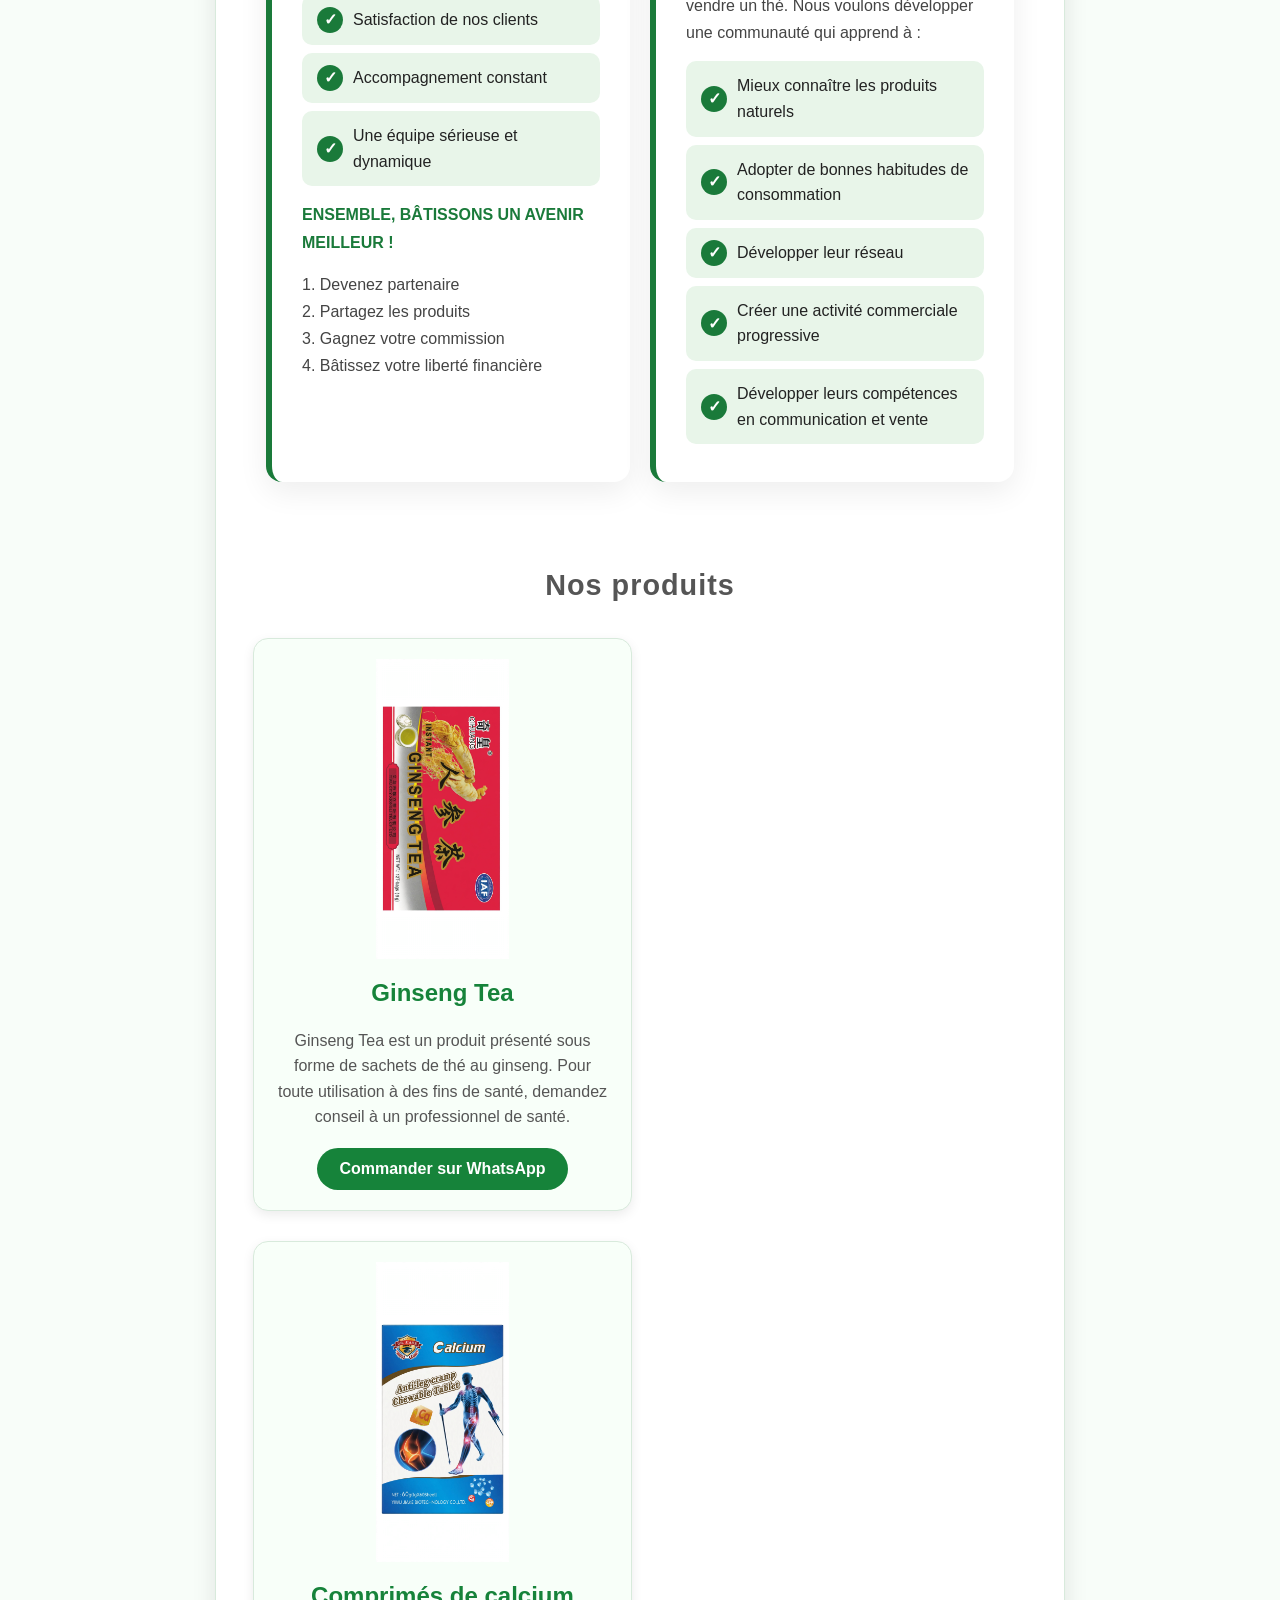
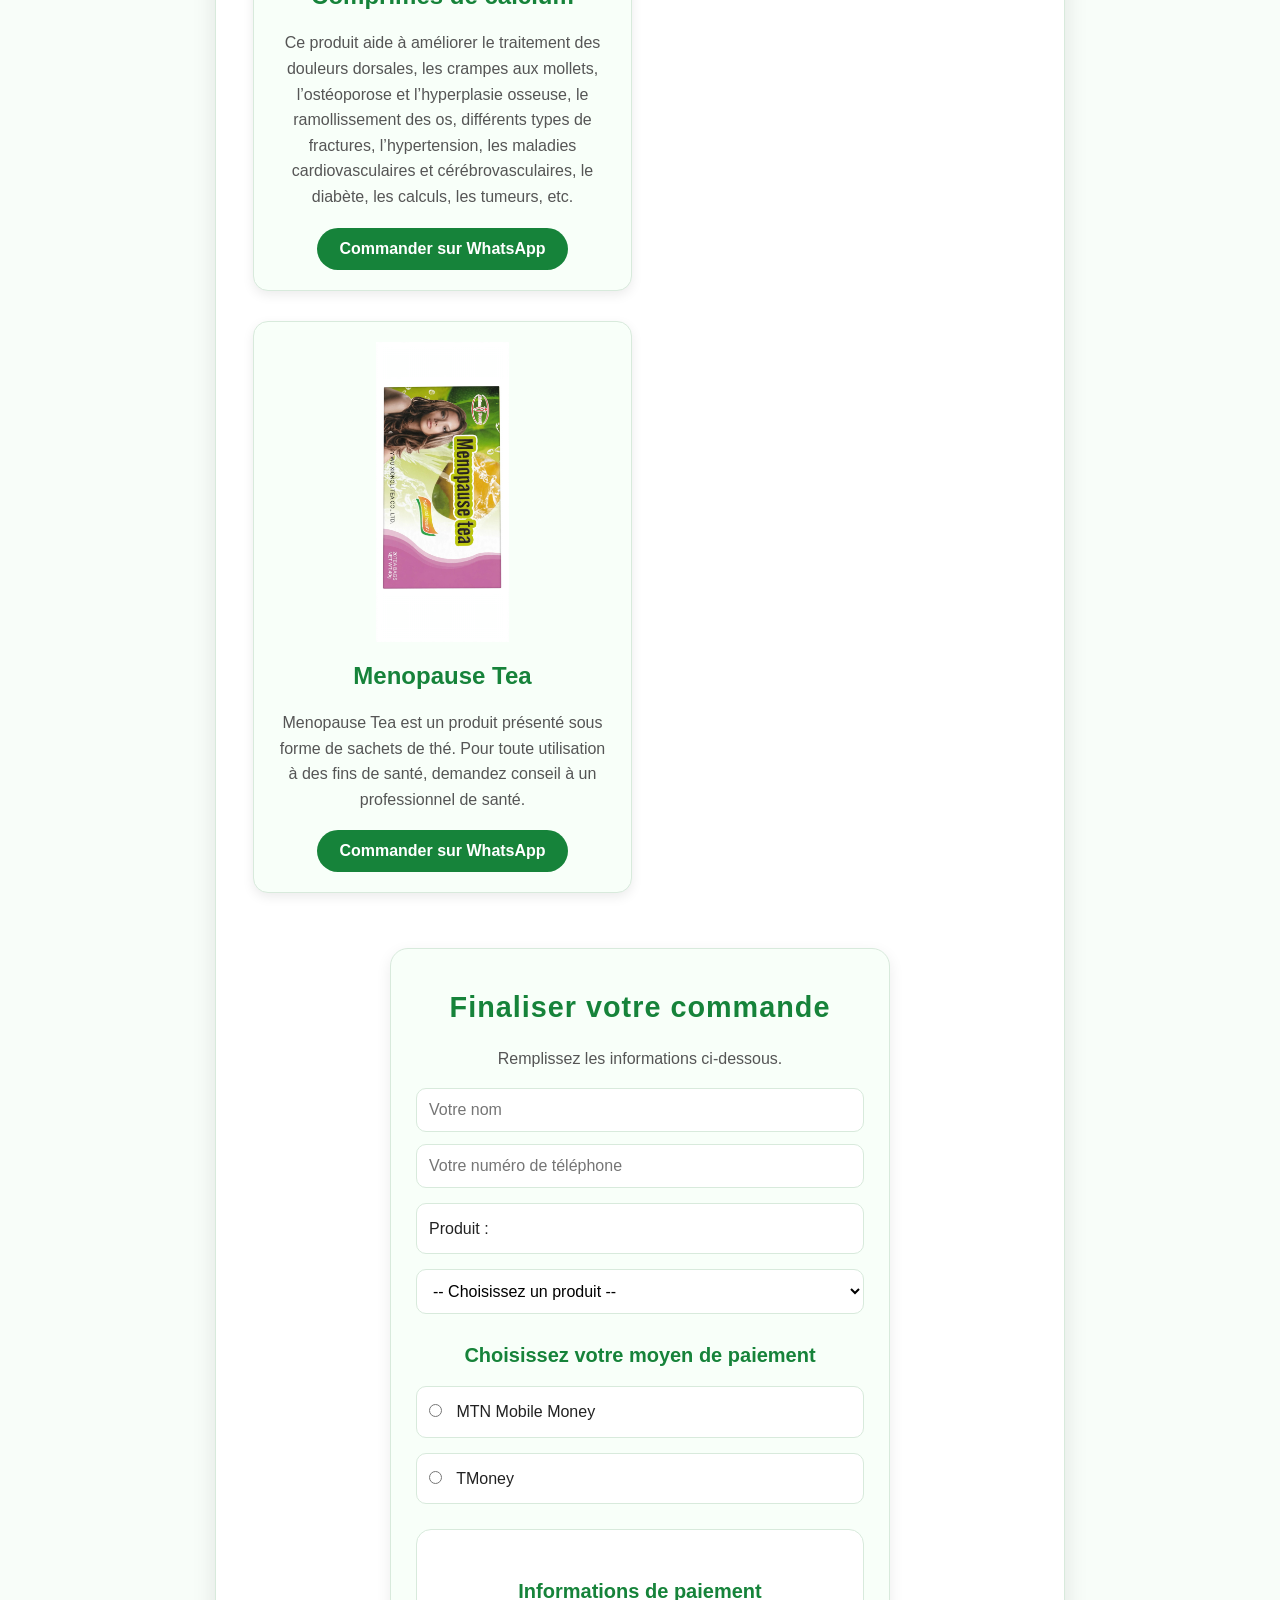
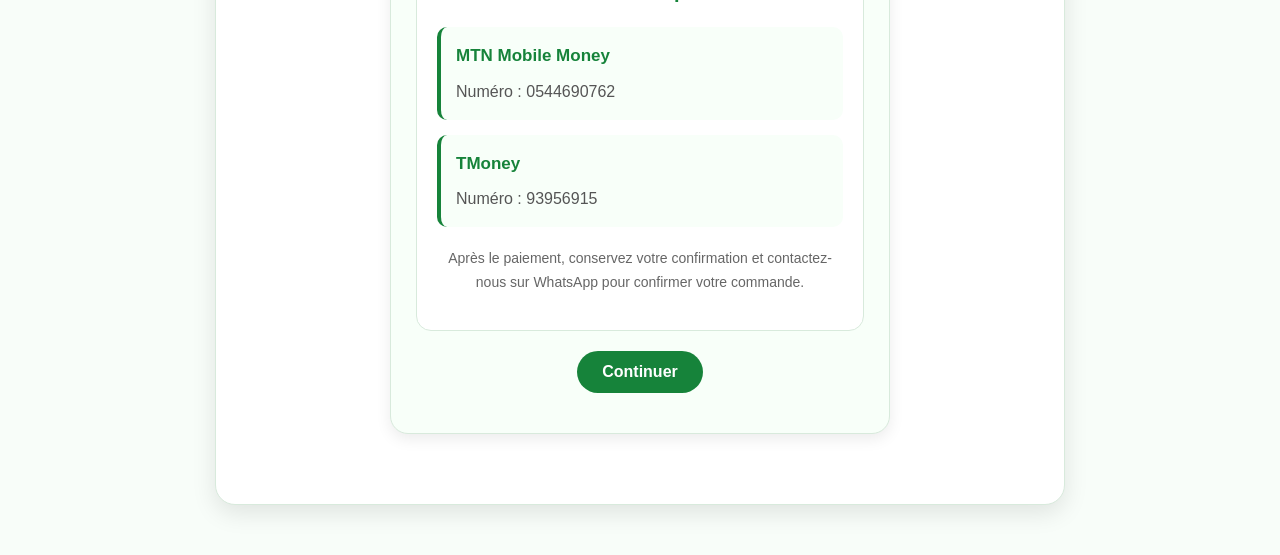
==== commit 735ba693: "Update membership and compensation section in index.html" ====
--- a/index.html
+++ b/index.html
@@ -246,7 +246,7 @@
     </div>
   </div>
 
-  <div class="grid">
+  <div class="card">
     <h2>Plan d'Adhésion et de Compensation</h2>
     <p>L'adhésion est de <b>10 000 F CFA</b> avec un pack de démarrage, et une commission directe de <b>3 000 F CFA</b> est prévue par vente.</p>
     <h3>Commission directe : 3000 F CFA par vente</h3>
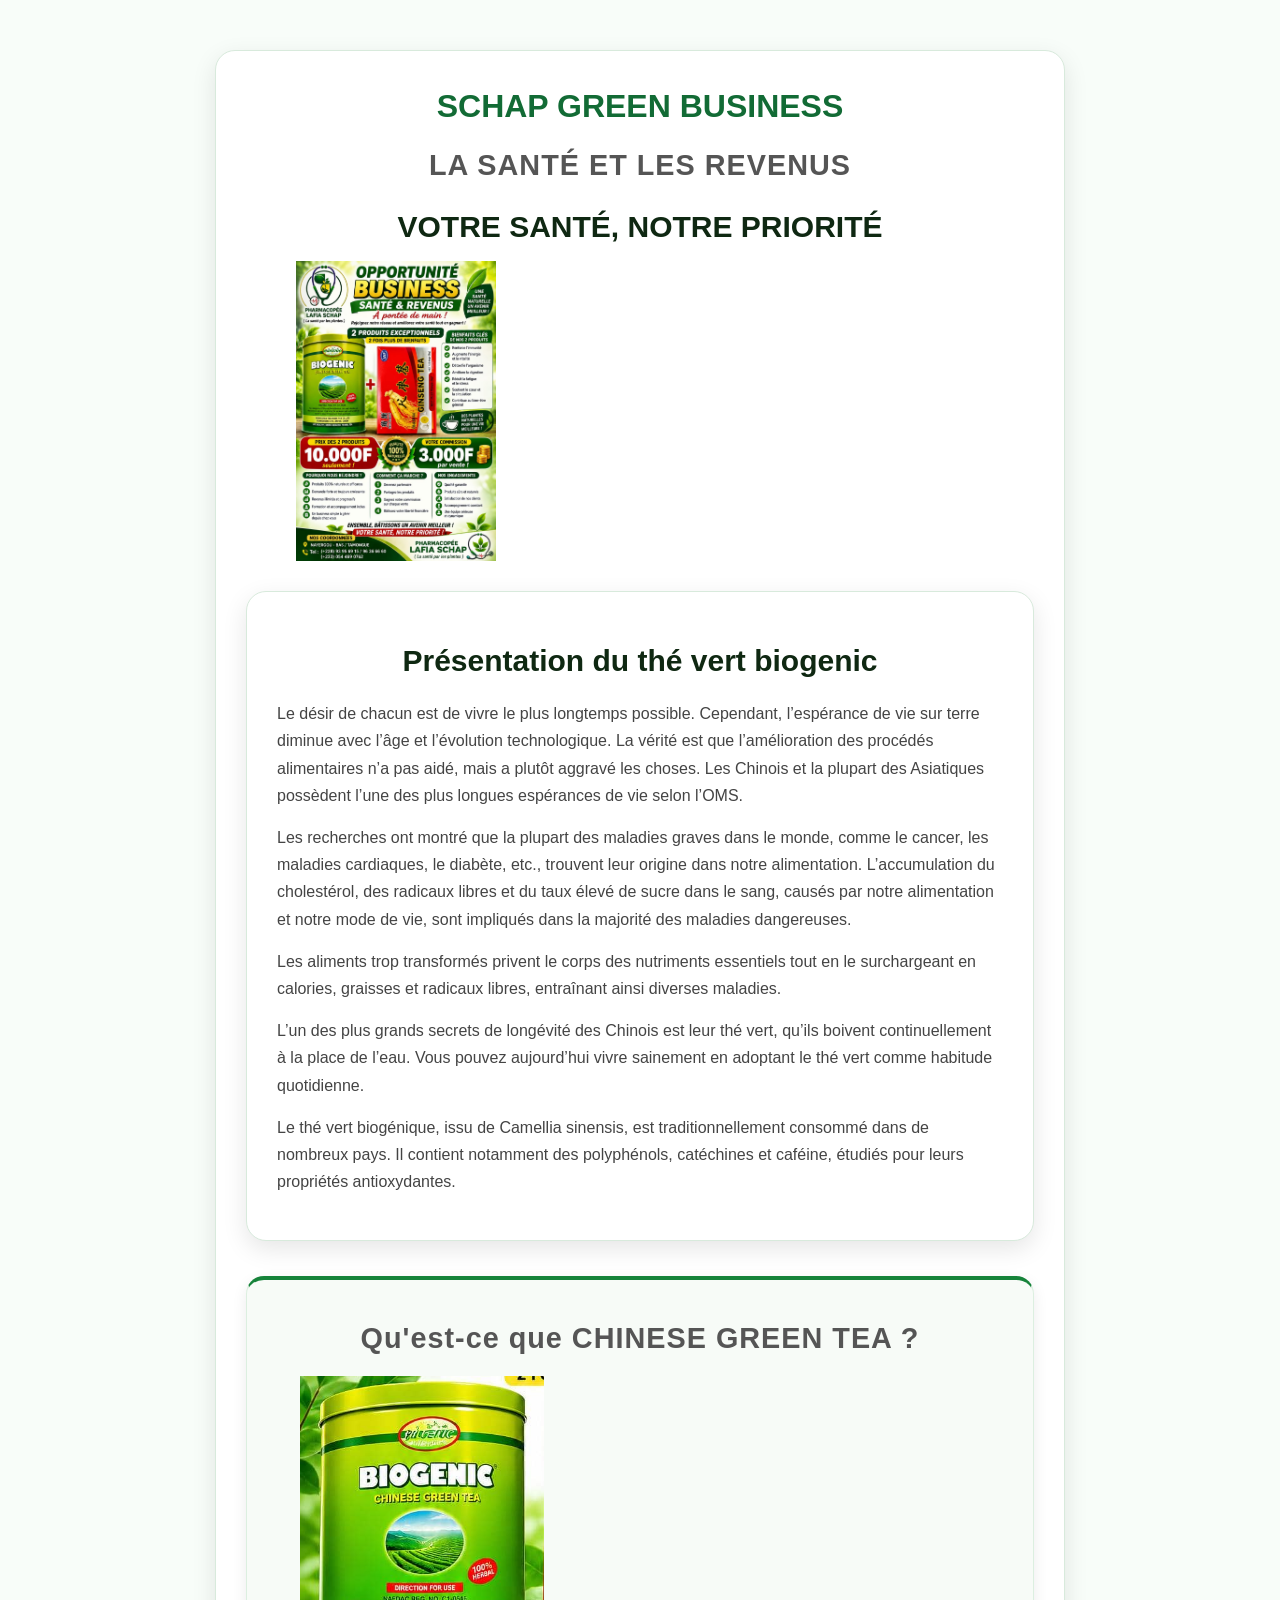
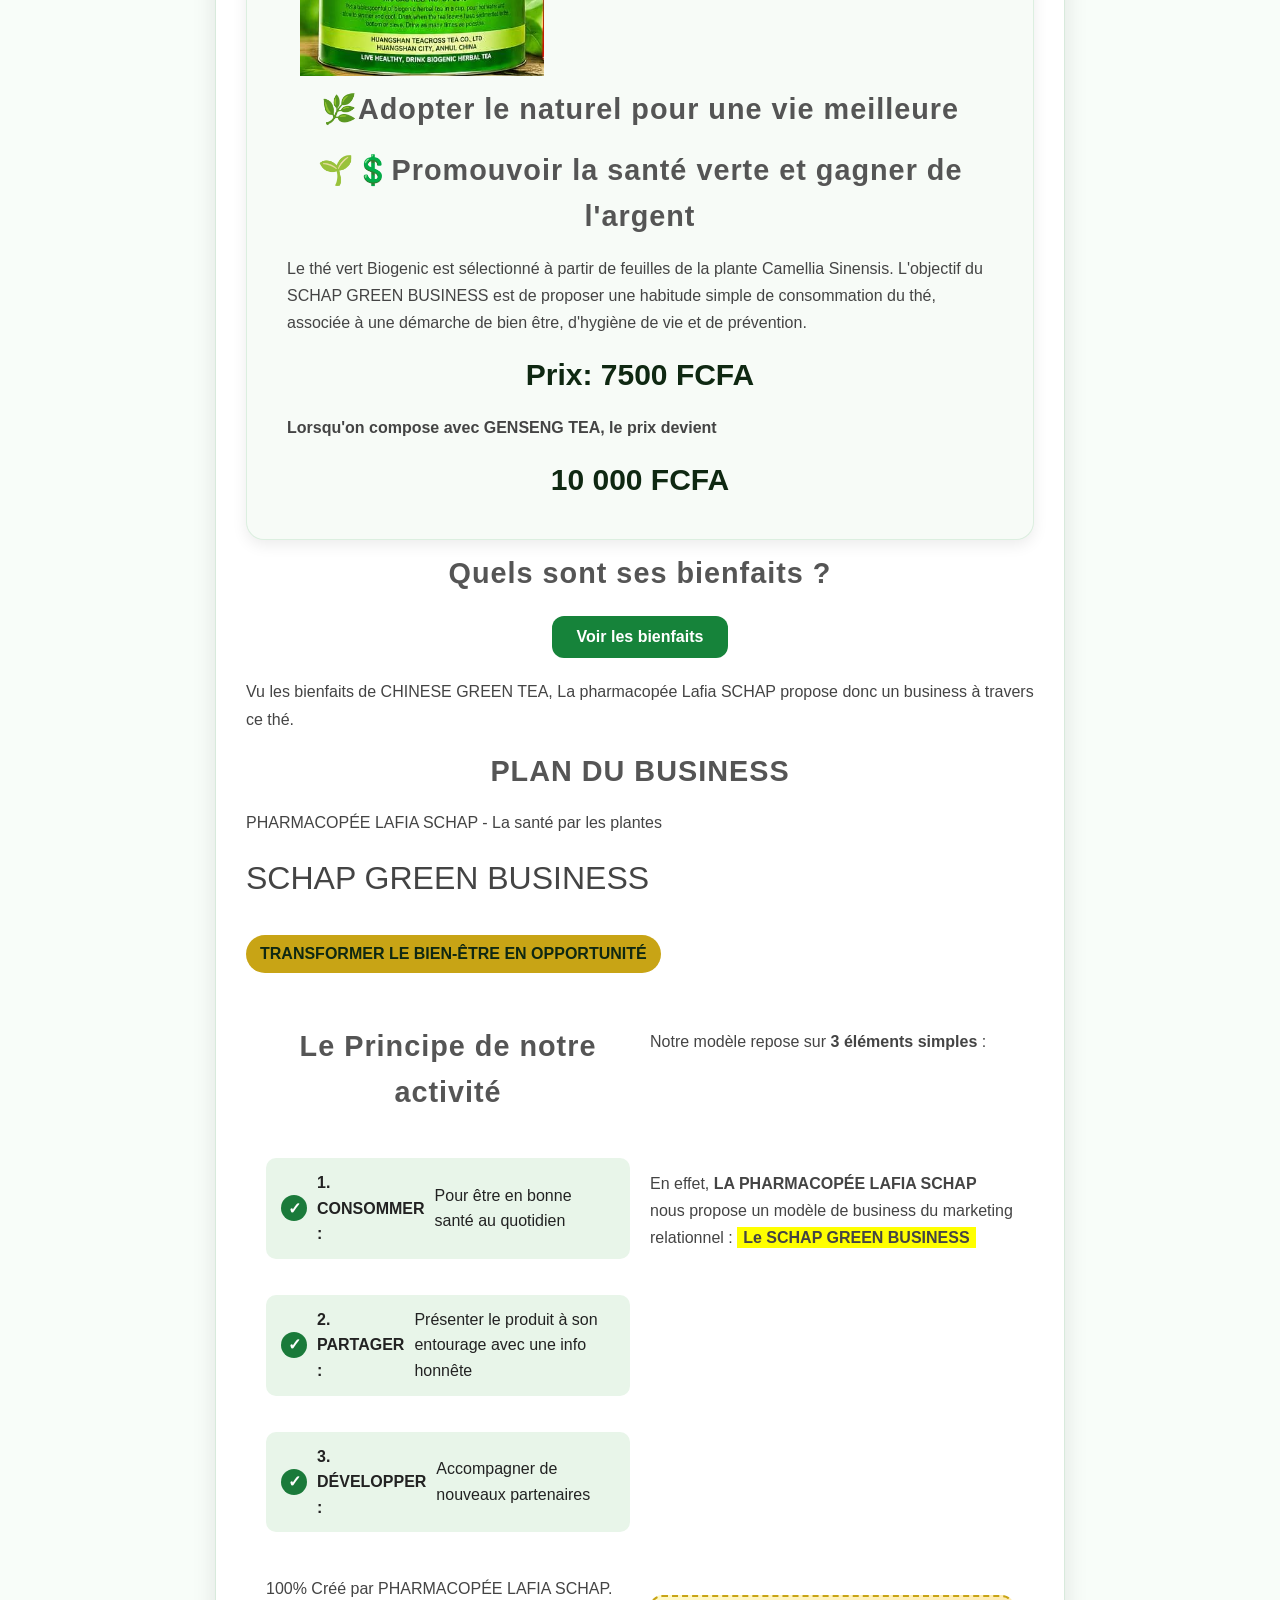
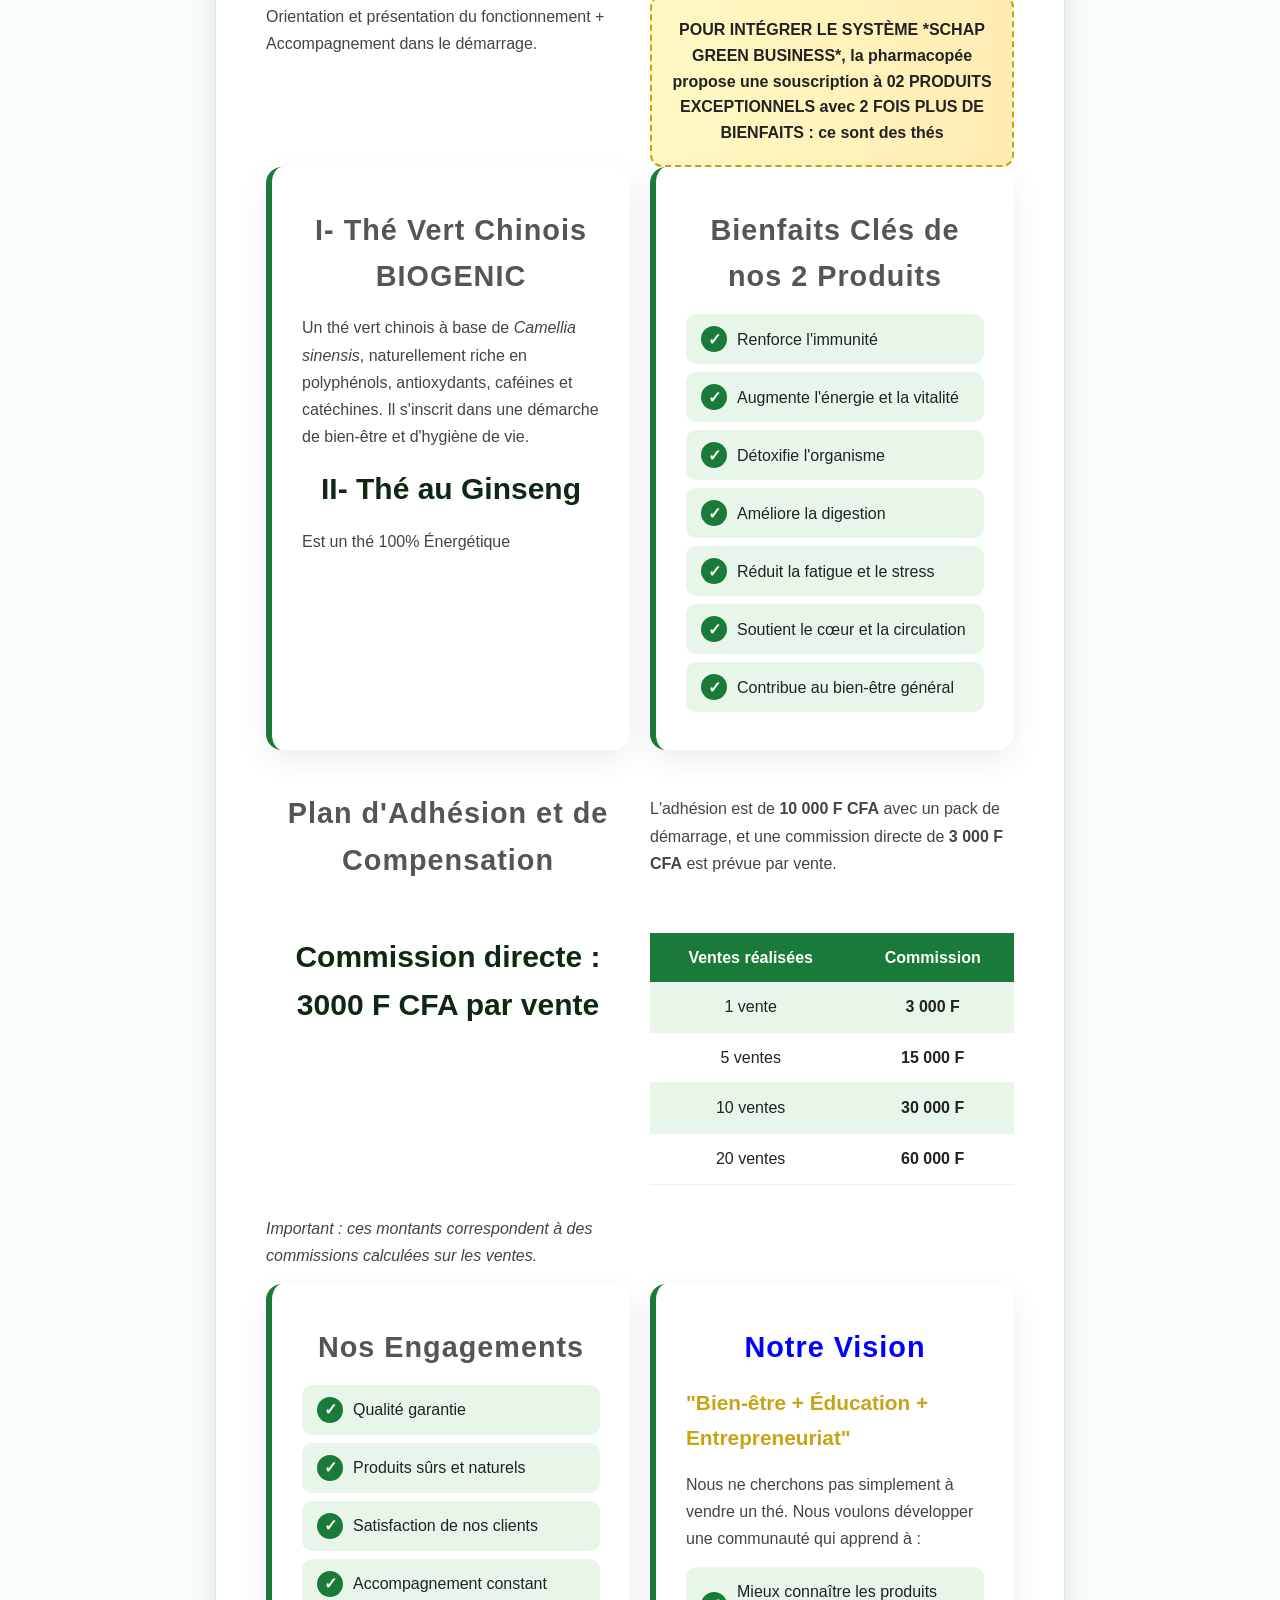
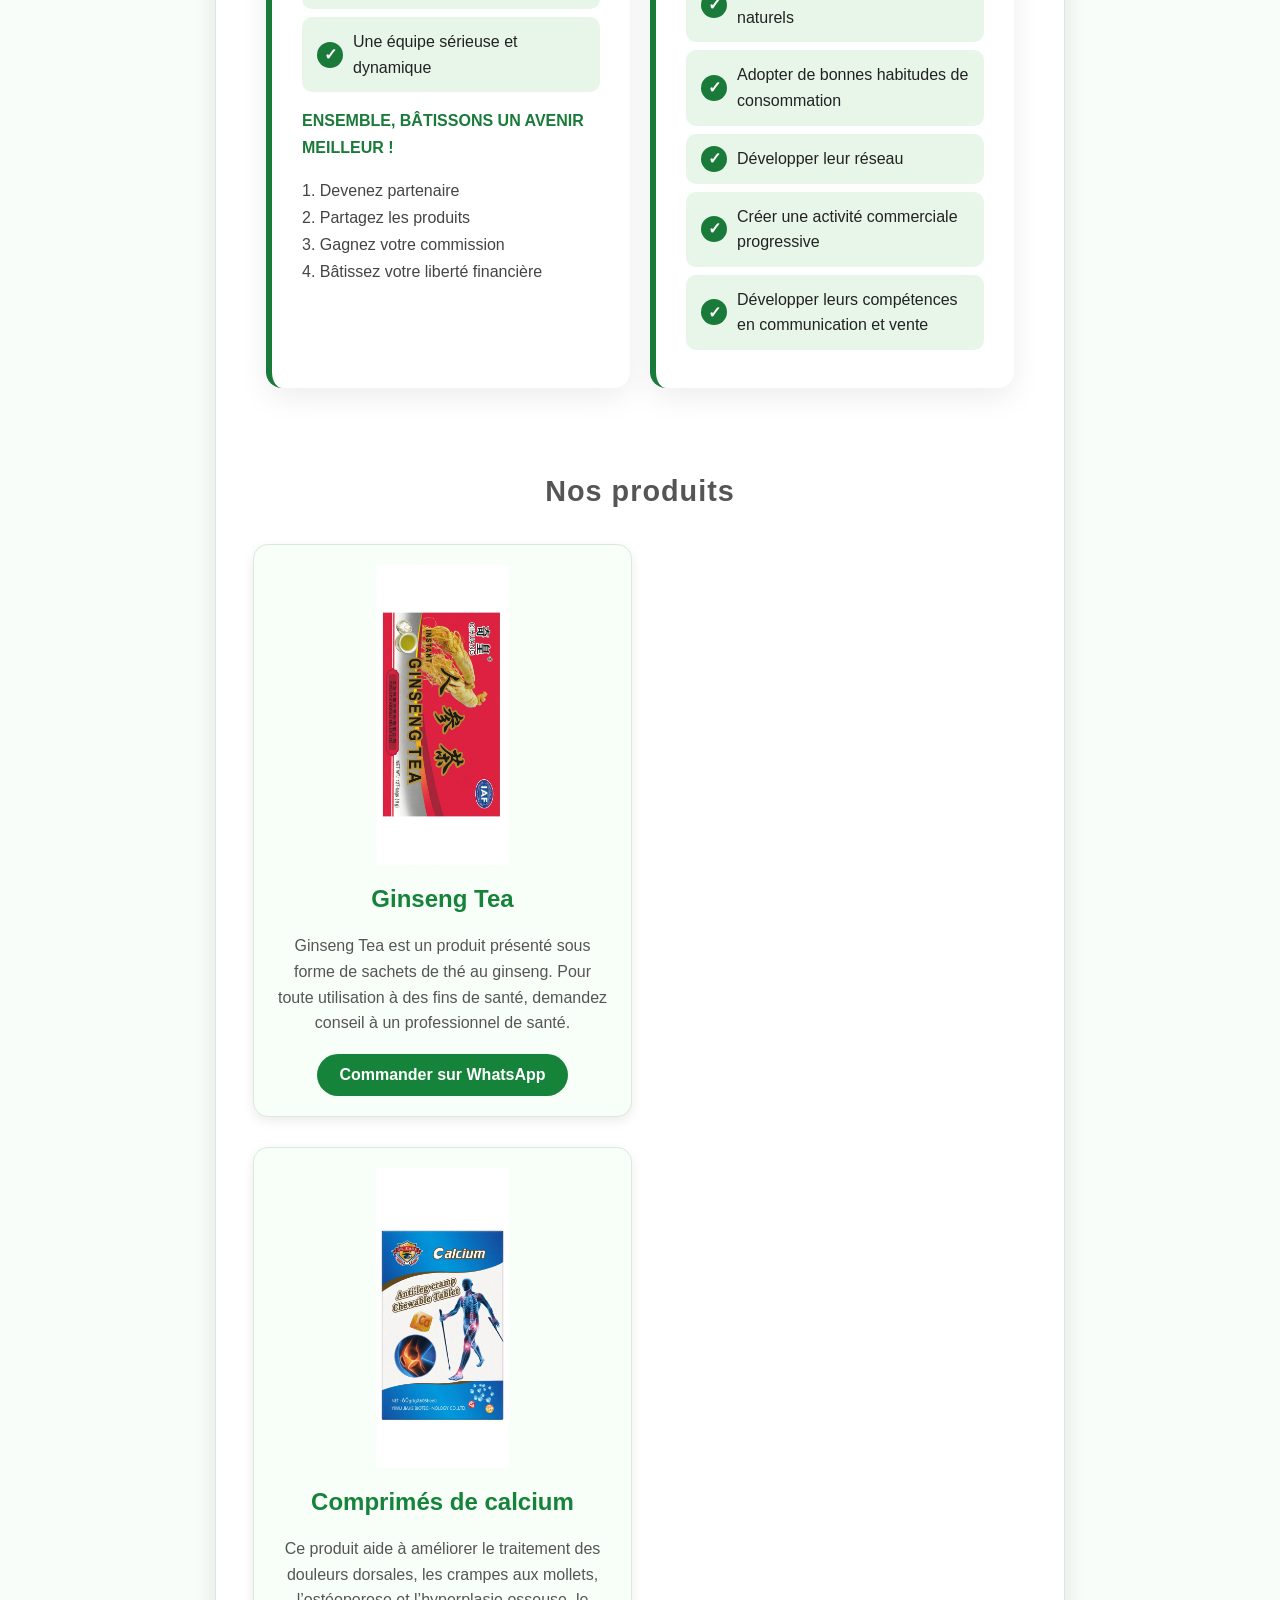
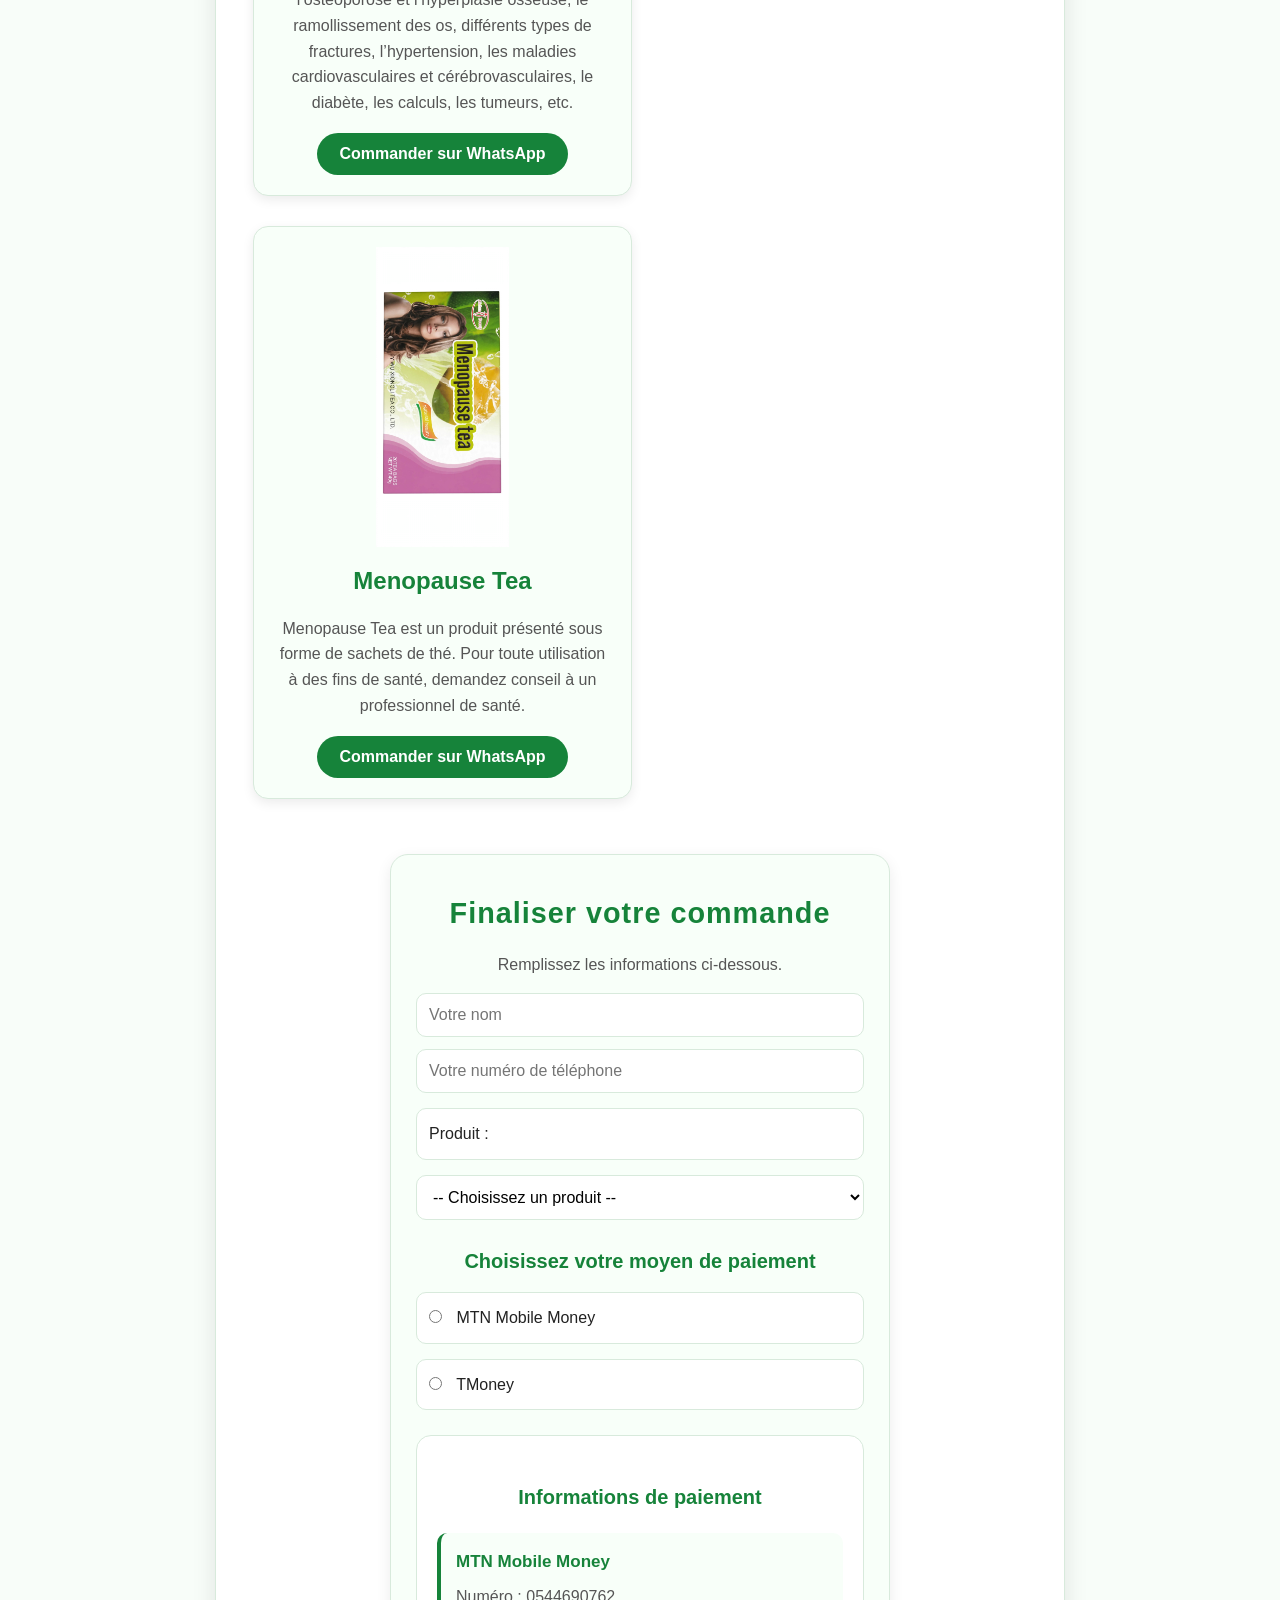
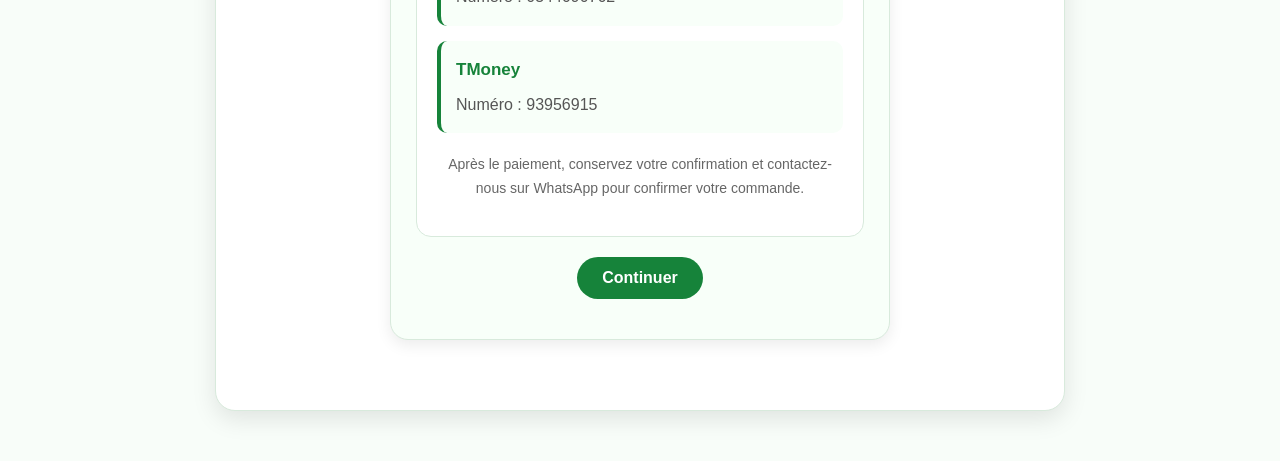
==== commit 0735dcf0: "Update index.html" ====
--- a/index.html
+++ b/index.html
@@ -246,7 +246,7 @@
     </div>
   </div>
 
-  <div class="card">
+  <div class="grid">
     <h2>Plan d'Adhésion et de Compensation</h2>
     <p>L'adhésion est de <b>10 000 F CFA</b> avec un pack de démarrage, et une commission directe de <b>3 000 F CFA</b> est prévue par vente.</p>
     <h3>Commission directe : 3000 F CFA par vente</h3>
